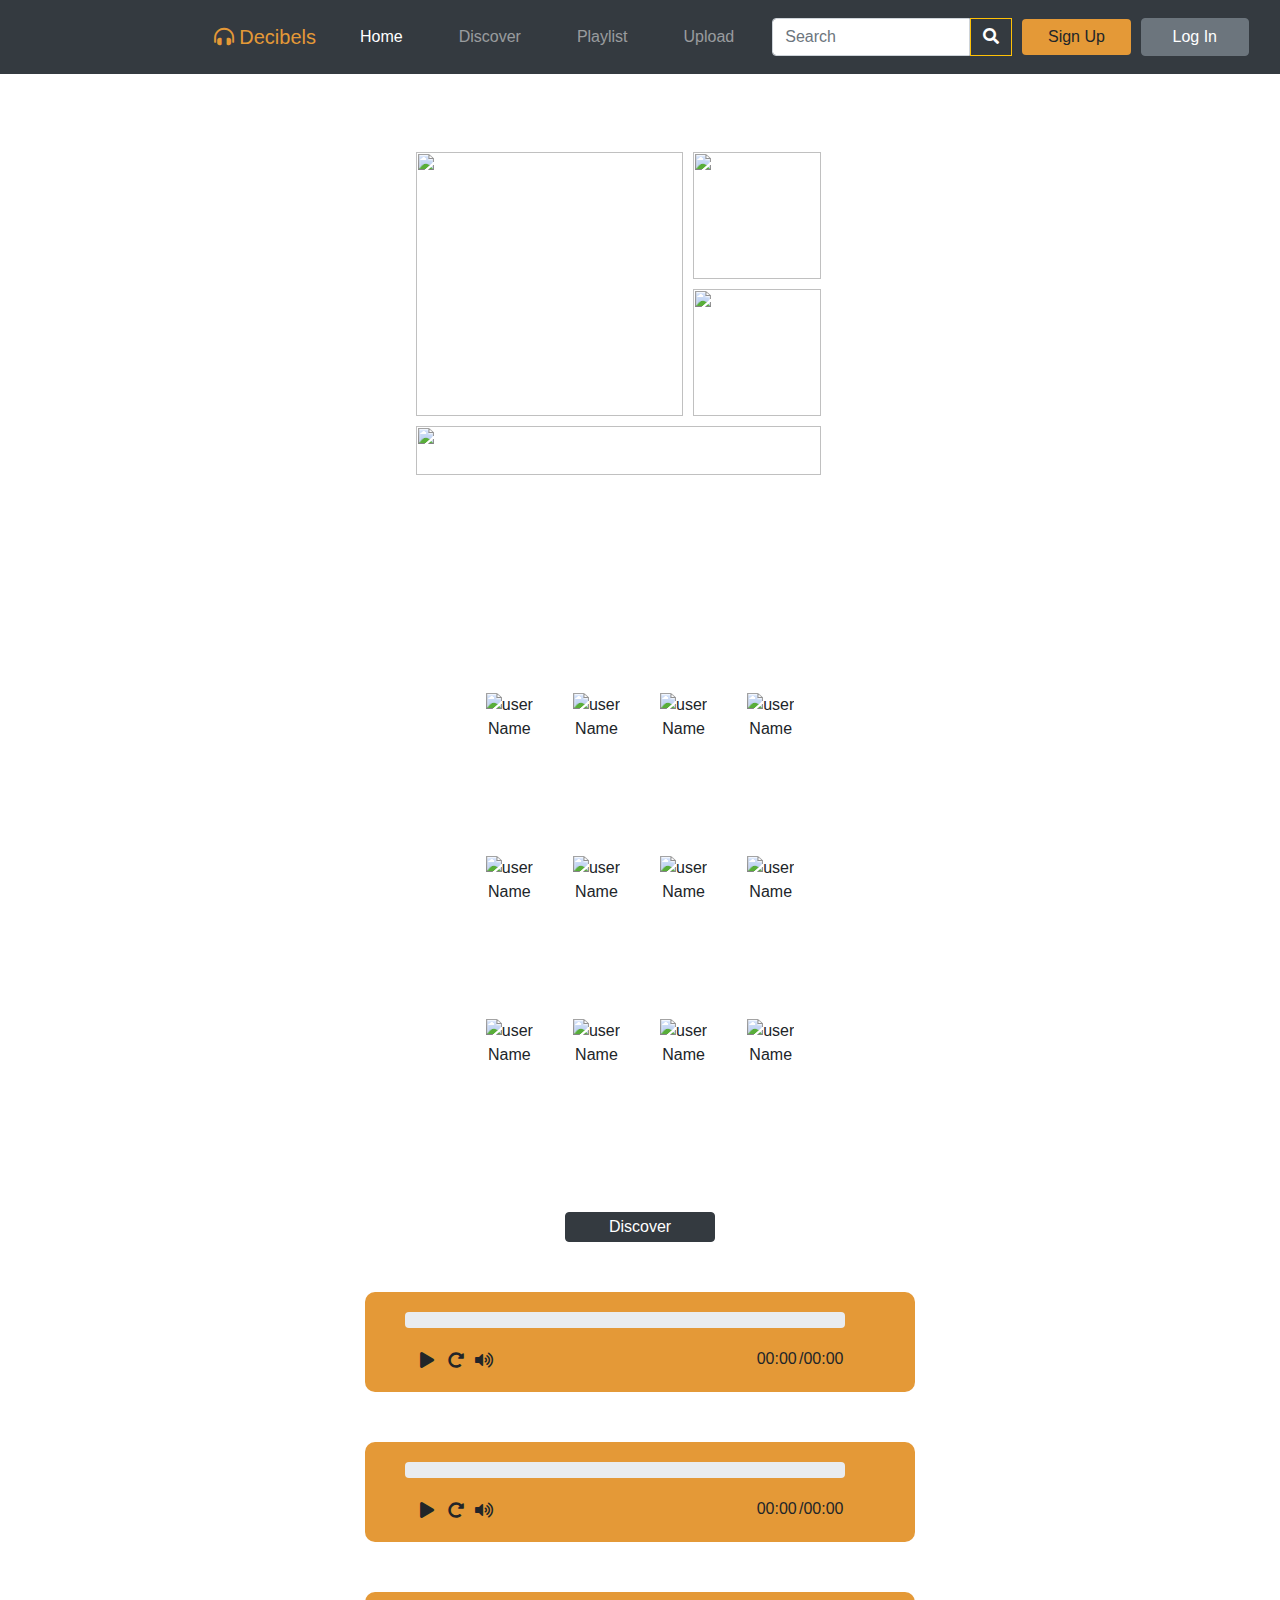
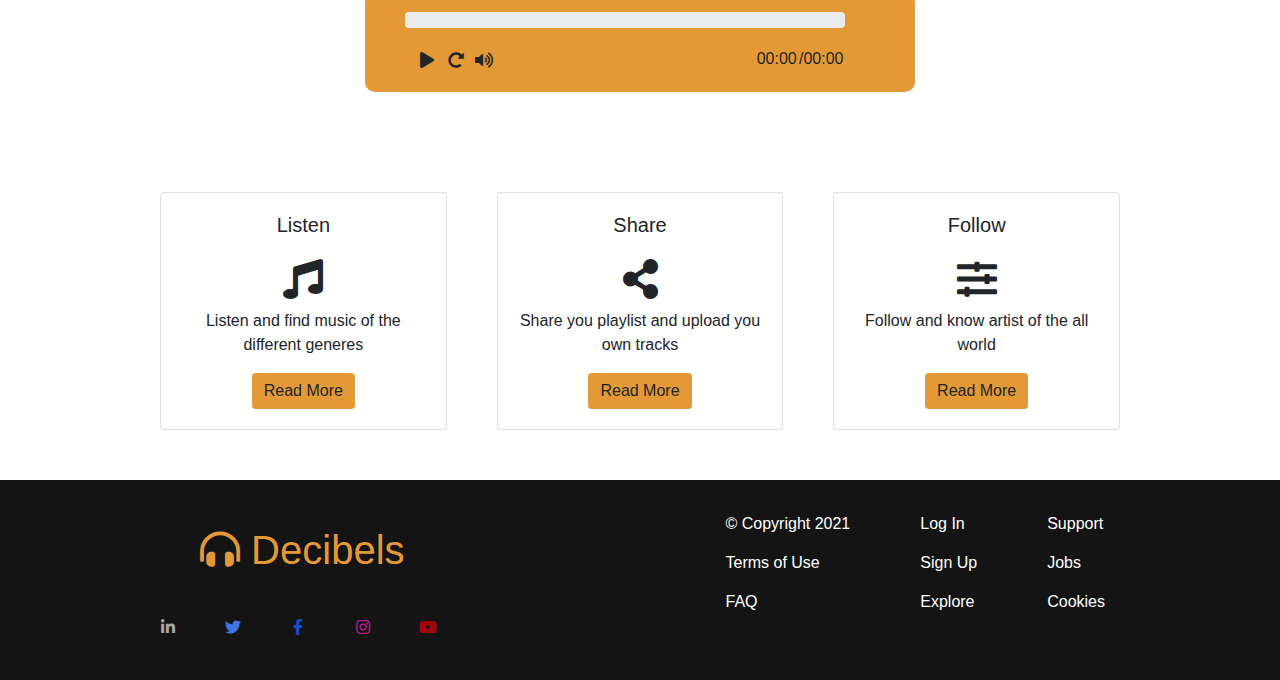
==== index.html @ 1450b578 "Added firebase database and user page" ====
<!DOCTYPE html>
<html lang="en">
<head>
    <meta charset="UTF-8">
    <meta http-equiv="X-UA-Compatible" content="IE=edge">
    <meta name="viewport" content="width=device-width, initial-scale=1.0">
    <link rel="icon" type="image/svg" href="./css/headphones-alt-solid.svg" sizes="any">
    <link rel="stylesheet" href="css/style.css">
    <link rel="stylesheet" href="https://cdnjs.cloudflare.com/ajax/libs/font-awesome/5.15.2/css/all.min.css"/>
    <link rel="stylesheet" href="https://stackpath.bootstrapcdn.com/bootstrap/4.5.2/css/bootstrap.min.css">
    <script src="https://cdn.jsdelivr.net/npm/bootstrap@5.0.0-beta2/dist/js/bootstrap.bundle.min.js" integrity="sha384-b5kHyXgcpbZJO/tY9Ul7kGkf1S0CWuKcCD38l8YkeH8z8QjE0GmW1gYU5S9FOnJ0" crossorigin="anonymous"></script>
    <title>Decibels</title>
</head>
<body id="body">
  <!-------------------------- HEADER -------------------------->
    <header>
      <!-------------------------- NAVEGATION -------------------------->
        <nav class="navbar navbar-expand-lg navbar sticky-top navbar navbar-dark bg-dark">
            <div class="container-fluid">
              <a class="navbar-brand" href="index.html" id="logo"><i class="fas fa-headphones-alt"></i> Decibels</a>
              <button class="navbar-toggler" type="button" data-bs-toggle="collapse" data-bs-target="#navbarSupportedContent" aria-controls="navbarSupportedContent" aria-expanded="false" aria-label="Toggle navigation">
                <span class="navbar-toggler-icon"></span>
              </button>
              <div class="collapse navbar-collapse" id="navbarSupportedContent">
                <ul class="navbar-nav me-auto mb-2 mb-lg-0">
                  <li class="nav-item">
                    <a class="nav-link active" aria-current="page" href="#">Home</a>
                  </li>
                  <li class="nav-item">
                    <a class="nav-link" href="#">Discover</a>
                  </li>
                  <li class="nav-item">
                    <a class="nav-link" href="#">Playlist</a>
                  </li>
                  <li class="nav-item">
                    <a class="nav-link" href="#">Upload</a>
                  </li>
                </ul>

                <form class="d-flex">
                <div class="search">
                    <input class="form-control me-2" id="searchBar" type="search" placeholder="Search" aria-label="Search">
                    <ul id="searchOptions">
                      <button style="background-color: rgb(248, 234, 109);"><i class="fas fa-bolt"></i> Electro</button>
                      <button style="background-color: rgb(238, 152, 39);"><i class="fas fa-leaf"></i> Ambient</button>
                      <button style="background-color: rgb(214, 29, 29);"><i class="fas fa-drum"></i> Rap</button>
                      <button style="background-color: rgb(223, 55, 147);"><i class="fas fa-compact-disc"></i> Pop</button>
                      <button style="background-color: rgb(184, 38, 228);"><i class="fas fa-guitar"></i> Rock</button>
                      <button style="background-color: rgb(37, 126, 228);"><i class="fas fa-skull"></i> Metal</button>
                    </ul>
                </div>
                  <button class="btn btn-outline-warning" id="searchIcon" type="submit"><i class="fas fa-search" style="color: #fff;"></i></button>
                </form>

                <button type="button" class="btn btn-warning" id="signUp" data-bs-toggle="modal" data-bs-target="#staticBackdrop">Sign Up</button>
                <button type="button" class="btn btn-secondary" id="logIn" data-bs-toggle="modal" data-bs-target="#staticBackdrop">Log In</button>

              </div>
            </div>
          </nav>
    </header>

    <!-------------------------- MAIN CONTENT -------------------------->
    <div class="content">

      <div class="container p-4">
        <div class="row">
          <div class="col-md-6 offset-md-3">
            <ul class="list-group posts" id="post">
            </ul>
          </div>
        </div>
      </div>

      <!-------------------------- MODAL LOGIN -------------------------->
      <div class="modal fade" id="staticBackdrop" data-bs-backdrop="static" data-bs-keyboard="false" tabindex="-1" aria-labelledby="staticBackdropLabel" aria-hidden="true">
        <div class="modal-dialog">
          <div class="modal-content">
            <div class="modal-header">
              <h5 class="modal-title" id="formTitle"></h5>
              <button type="button" class="btn-close" data-bs-dismiss="modal" aria-label="Close" id="closeBtnForm">X</button>
            </div>
            <div class="modal-body">
              <form id="formSign">
                <div class="mb-3">
                  <label for="exampleInputEmail1" class="form-label">Name</label>
                  <input type="text" class="form-control" id="nameSign" aria-describedby="emailHelp">
                </div>
                <div class="mb-3">
                  <label for="exampleInputEmail1" class="form-label">Email address</label>
                  <input type="email" class="form-control" id="emailSign" aria-describedby="emailHelp">
                </div>
                <div class="mb-3">
                  <label for="exampleInputPassword1" class="form-label">Password</label>
                  <input type="password" class="form-control" id="passSign">
                </div>
                <div class="mb-3">
                  <label for="exampleInputPassword1" class="form-label">Reenter Password</label>
                  <input type="password" class="form-control" id="repassSign">
                </div>
                <button type="submit" class="btn btn-primary btn-block" id="registerBtn">Sign Up</button>
                <button type="submit" class="btn btn-primary btn-block" id="googleRegister">Sign Up with Google</button>
                <button type="submit" class="btn btn-primary btn-block" id="microRegister">Sign Up with Microsoft</button>
                <button type="submit" class="btn btn-primary btn-block" id="appleRegister">Sign Up with Apple</button>
              </form>

              <form id="formLog" style="display: none;">
                <div class="mb-3">
                  <label for="exampleInputEmail1" class="form-label">Email address</label>
                  <input type="email" class="form-control" id="emailLog" aria-describedby="emailHelp" required>
                </div>
                <div class="mb-3">
                  <label for="exampleInputPassword1" class="form-label">Password</label>
                  <input type="password" class="form-control" id="passLog" required>
                </div>
                <button type="submit" class="btn btn-primary btn-block">Log In</button>
                <button type="submit" class="btn btn-primary btn-block" id="googleBtn">Log In with Google</button>
                <button type="submit" class="btn btn-primary btn-block" id="microBtn">Log In with Microsoft</button>
                <button type="submit" class="btn btn-primary btn-block" id="appleBtn">Log In with Apple</button>
              </form>
            </div>
          </div>
        </div>
      </div>

      <!-------------------------- EXAMPLE USERS -------------------------->
      <div class="grid">
        <img src="https://images.unsplash.com/photo-1583944000409-00dd0ba1a873?ixid=MXwxMjA3fDB8MHxzZWFyY2h8Mnx8bXVzaWMlMjB3YWxscGFwZXJ8ZW58MHx8MHw%3D&ixlib=rb-1.2.1&w=1000&q=80" alt="">
        <img src="https://www.jotform.com/blog/wp-content/uploads/2011/03/1_t6FLT5JIAHt5GMzdFFxBxg.jpeg" alt="">
        <img src="https://encrypted-tbn0.gstatic.com/images?q=tbn:ANd9GcSOM-wnHPTBckO5ldbvE4MTLPyotKsxFvBiQA&usqp=CAU" alt="">
        <img src="https://cutewallpaper.org/21/music-4k-wallpaper/Equaliser-Music-Bar-Blue-4K-Wallpaper-Best-Wallpapers.jpg" alt="">
      </div>

        <!-------------------------- EXAMPLE USERS -------------------------->
        <div class="users">
          <div class="userGrid">
            <li>
              <div class="imgUser">
              <img src="https://i0.wp.com/www.goldenplec.com/wp-content/uploads/2021/02/daftpunk.jpg?fit=1200%2C842&ssl=1" alt="user">
                <i class="fas fa-play" id="playIcon"></i>
                <i class="fas fa-star" id="starIcon"></i>
                <i class="fas fa-caret-down" id="moreIcon"></i>
              </div>
              <p>Name</p>
            </li>
            <li>
              <div class="imgUser">
              <img src="https://i0.wp.com/www.goldenplec.com/wp-content/uploads/2021/02/daftpunk.jpg?fit=1200%2C842&ssl=1" alt="user">
                <i class="fas fa-play" id="playIcon"></i>
                <i class="fas fa-star" id="starIcon"></i>
                <i class="fas fa-caret-down" id="moreIcon"></i>
              </div>
              <p>Name</p>
            </li>
            <li>
              <div class="imgUser">
              <img src="https://i0.wp.com/www.goldenplec.com/wp-content/uploads/2021/02/daftpunk.jpg?fit=1200%2C842&ssl=1" alt="user">
                <i class="fas fa-play" id="playIcon"></i>
                <i class="fas fa-star" id="starIcon"></i>
                <i class="fas fa-caret-down" id="moreIcon"></i>
              </div>
              <p>Name</p>
            </li>
            <li>
              <div class="imgUser">
              <img src="https://i0.wp.com/www.goldenplec.com/wp-content/uploads/2021/02/daftpunk.jpg?fit=1200%2C842&ssl=1" alt="user">
                <i class="fas fa-play" id="playIcon"></i>
                <i class="fas fa-star" id="starIcon"></i>
                <i class="fas fa-caret-down" id="moreIcon"></i>
              </div>
              <p>Name</p>
            </li>
            <li>
              <div class="imgUser">
              <img src="https://i0.wp.com/www.goldenplec.com/wp-content/uploads/2021/02/daftpunk.jpg?fit=1200%2C842&ssl=1" alt="user">
                <i class="fas fa-play" id="playIcon"></i>
                <i class="fas fa-star" id="starIcon"></i>
                <i class="fas fa-caret-down" id="moreIcon"></i>
              </div>
              <p>Name</p>
            </li>
            <li>
              <div class="imgUser">
              <img src="https://i0.wp.com/www.goldenplec.com/wp-content/uploads/2021/02/daftpunk.jpg?fit=1200%2C842&ssl=1" alt="user">
                <i class="fas fa-play" id="playIcon"></i>
                <i class="fas fa-star" id="starIcon"></i>
                <i class="fas fa-caret-down" id="moreIcon"></i>
              </div>
              <p>Name</p>
            </li>
            <li>
              <div class="imgUser">
              <img src="https://i0.wp.com/www.goldenplec.com/wp-content/uploads/2021/02/daftpunk.jpg?fit=1200%2C842&ssl=1" alt="user">
                <i class="fas fa-play" id="playIcon"></i>
                <i class="fas fa-star" id="starIcon"></i>
                <i class="fas fa-caret-down" id="moreIcon"></i>
              </div>
              <p>Name</p>
            </li>
            <li>
              <div class="imgUser">
              <img src="https://i0.wp.com/www.goldenplec.com/wp-content/uploads/2021/02/daftpunk.jpg?fit=1200%2C842&ssl=1" alt="user">
                <i class="fas fa-play" id="playIcon"></i>
                <i class="fas fa-star" id="starIcon"></i>
                <i class="fas fa-caret-down" id="moreIcon"></i>
              </div>
              <p>Name</p>
            </li>
            <li>
              <div class="imgUser">
              <img src="https://i0.wp.com/www.goldenplec.com/wp-content/uploads/2021/02/daftpunk.jpg?fit=1200%2C842&ssl=1" alt="user">
                <i class="fas fa-play" id="playIcon"></i>
                <i class="fas fa-star" id="starIcon"></i>
                <i class="fas fa-caret-down" id="moreIcon"></i>
              </div>
              <p>Name</p>
            </li>
            <li>
              <div class="imgUser">
              <img src="https://i0.wp.com/www.goldenplec.com/wp-content/uploads/2021/02/daftpunk.jpg?fit=1200%2C842&ssl=1" alt="user">
                <i class="fas fa-play" id="playIcon"></i>
                <i class="fas fa-star" id="starIcon"></i>
                <i class="fas fa-caret-down" id="moreIcon"></i>
              </div>
              <p>Name</p>
            </li>
            <li>
              <div class="imgUser">
              <img src="https://i0.wp.com/www.goldenplec.com/wp-content/uploads/2021/02/daftpunk.jpg?fit=1200%2C842&ssl=1" alt="user">
                <i class="fas fa-play" id="playIcon"></i>
                <i class="fas fa-star" id="starIcon"></i>
                <i class="fas fa-caret-down" id="moreIcon"></i>
              </div>
              <p>Name</p>
            </li>
            <li>
              <div class="imgUser">
              <img src="https://i0.wp.com/www.goldenplec.com/wp-content/uploads/2021/02/daftpunk.jpg?fit=1200%2C842&ssl=1" alt="user">
                <i class="fas fa-play" id="playIcon"></i>
                <i class="fas fa-star" id="starIcon"></i>
                <i class="fas fa-caret-down" id="moreIcon"></i>
              </div>
              <p>Name</p>
            </li>
          </div>
          <button type="button" class="btn btn-dark" id="discoverBtn">Discover</button>
        </div>

        <!-------------------------- EXAMPLE MUSIC -------------------------->
        <div class="example">
          <div class="music">
            <audio id="track1">
            <source src="/Two Sugars.mp3" type="audio/mpeg">
            Your browser does not support the audio element.
            </audio>
            <div class="progress">
              <div class="progress-bar progress-bar-striped progress-bar-animated" id="progress" role="progressbar" aria-valuenow="50" aria-valuemin="0" aria-valuemax="100" style="width: 0%"></div>
              <div id="duracion">
                <span></span>
                <div></div>
              </div>
            </div>
            <div class="musicControl">
              <i class="fas fa-play" id="playMusic" onclick="playAudio(track1,playMusic,pauseMusic,progress,currentTime)"></i>
              <i class="fas fa-pause" id="pauseMusic" onclick="pauseAudio(track1,playMusic,pauseMusic)" style="display: none;"></i>
              <i class="fas fa-redo-alt" id="redoMusic" onclick="redoAudio(track1)"></i>
              <div class="volumeControls">
                <i class="fas fa-volume-up" id="volumeMusic" onclick="volumeAudio(track1,1,volumeMusic,volumeMute)"></i>
                <i class="fas fa-volume-mute" id="volumeMute" onclick="volumeMute(track1,1,volumeMusic,volumeMute)" style="display: none;"></i>
                <input type="range" name="volume" id="volume" onclick="volumeLevel(track1,volume)" min="0" max="1" step="0.01" value="0.5">
              </div>
              <p id="currentTime">00:00</p>
              <p id="totalTime">/00:00</p>
            </div>
          </div>
  
          <div class="music">
            <audio id="track2">
            <source src="/Two Sugars.mp3" type="audio/mpeg">
            Your browser does not support the audio element.
            </audio>
            <div class="progress">
              <div class="progress-bar progress-bar-striped progress-bar-animated" id="progress2" role="progressbar" aria-valuenow="50" aria-valuemin="0" aria-valuemax="100" style="width: 0%"></div>
            </div>
            <div class="musicControl">
              <i class="fas fa-play" id="playMusic2" onclick="playAudio(track2,playMusic2,pauseMusic2,progress2,currentTime2)"></i>
              <i class="fas fa-pause" id="pauseMusic2" onclick="pauseAudio(track2,playMusic2,pauseMusic2)" style="display: none;"></i>
              <i class="fas fa-redo-alt" id="redoMusic2" onclick="redoAudio(track2)"></i>
              <div class="volumeControls">
                <i class="fas fa-volume-up" id="volumeMusic2" onclick="volumeAudio(track2,2,volumeMusic2,volumeMute2)"></i>
                <i class="fas fa-volume-mute" id="volumeMute2" onclick="volumeMute(track2,2,volumeMusic2,volumeMute2)" style="display: none;"></i>
                <input type="range" name="volume" id="volume2" onclick="volumeLevel(track2,volume2)" min="0" max="1" step="0.01" value="0.5">
              </div>
            <p id="currentTime2">00:00</p>
            <p id="totalTime2">/00:00</p>
            </div>
          </div>

          <div class="music">
            <audio id="track3">
            <source src="/Two Sugars.mp3" type="audio/mpeg">
            Your browser does not support the audio element.
            </audio>
            <div class="progress">
              <div class="progress-bar progress-bar-striped progress-bar-animated" id="progress3" role="progressbar" aria-valuenow="50" aria-valuemin="0" aria-valuemax="100" style="width: 0%"></div>
            </div>
            <div class="musicControl">
              <i class="fas fa-play" id="playMusic3" onclick="playAudio(track3,playMusic3,pauseMusic3,progress3,currentTime3)"></i>
              <i class="fas fa-pause" id="pauseMusic3" onclick="pauseAudio(track3,playMusic3,pauseMusic3)" style="display: none;"></i>
              <i class="fas fa-redo-alt" id="redoMusic3" onclick="redoAudio(track3)"></i>
              <div class="volumeControls">
                <i class="fas fa-volume-up" id="volumeMusic3" onclick="volumeAudio(track3,3,volumeMusic3,volumeMute3)"></i>
                <i class="fas fa-volume-mute" id="volumeMute3" onclick="volumeMute(track3,3,volumeMusic3,volumeMute3)" style="display: none;"></i>
                <input type="range" name="volume" id="volume3" onclick="volumeLevel(track3,volume3)" min="0" max="1" step="0.01" value="0.5">
              </div>
              <p id="currentTime3">00:00</p>
              <p id="totalTime3">/00:00</p>
            </div>
          </div>
        </div>

        <!-------------------------- BANNER -------------------------->
        <div class="banner">
          <div class="card w-50">
            <div class="card-body">
              <h5 class="card-title">Listen</h5>
              <i class="fas fa-music"></i>
              <p class="card-text">Listen and find music of the different generes</p>
              <a href="#" class="btn btn-warning">Read More</a>
            </div>
          </div>
  
          <div class="card w-50">
            <div class="card-body">
              <h5 class="card-title">Share</h5>
              <i class="fas fa-share-alt"></i>
              <p class="card-text">Share you playlist and upload you own tracks</p>
              <a href="#" class="btn btn-warning">Read More</a>
            </div>
          </div>
  
          <div class="card w-50">
            <div class="card-body">
              <h5 class="card-title">Follow</h5>
              <i class="fas fa-sliders-h"></i>
              <p class="card-text">Follow and know artist of the all world</p>
              <a href="#" class="btn btn-warning">Read More</a>
            </div>
          </div>
        </div>

    </div>

    <!-------------------------- FOOTER -------------------------->
      <footer>
          <a href="index.html" id="logoFooter"><i class="fas fa-headphones-alt"></i> Decibels</a>
          <!-------------------------- SOCIAL MEDIAS -------------------------->
            <div class="socialMedias">
                <li><a href="https://linkedin.com" target="_blank"><i class="fab fa-linkedin-in" style="color: rgb(168, 168, 168);"></i></a></li>
                <li><a href="https://twitter.com" target="_blank"><i class="fab fa-twitter" style="color: rgb(64, 117, 233);"></i></a></li>
                <li><a href="https://facebook.com" target="_blank"><i class="fab fa-facebook-f" style="color: rgb(21, 78, 201);"></i></a></li>
                <li><a href="https://instagram.com" target="_blank"><i class="fab fa-instagram" style="color: rgb(196, 27, 145);"></i></a></li>
                <li><a href="https://youtube.com" target="_blank"><i class="fab fa-youtube" style="color: rgb(160, 6, 13);"></i></a></li>
            </div>
    
            <!-------------------------- FOOT -------------------------->
            <div class="foot">
              <ul>
                <li><a href="#">© Copyright 2021</a></li>
                <li><a href="#">Terms of Use</a></li>
                <li><a href="#">FAQ</a></li>
              </ul>
              <ul>
                <li><a href="#">Log In</a></li>
                <li><a href="#">Sign Up</a></li>
                <li><a href="#">Explore</a></li>
              </ul>
              <ul>
                <li><a href="#">Support</a></li>
                <li><a href="#">Jobs</a></li>
                <li><a href="#">Cookies</a></li>
              </ul>
            </div>
        </footer>
      </div>

    <!-- FIREBASE -->
    <!-- The core Firebase JS SDK is always required and must be listed first -->
    <script src="https://www.gstatic.com/firebasejs/8.3.1/firebase-app.js"></script>
    <script src="https://www.gstatic.com/firebasejs/8.3.1/firebase-auth.js"></script>
    <script src="https://www.gstatic.com/firebasejs/8.3.1/firebase-firestore.js"></script>

    <!-- TODO: Add SDKs for Firebase products that you want to use
        https://firebase.google.com/docs/web/setup#available-libraries -->
    <script src="https://www.gstatic.com/firebasejs/8.3.1/firebase-analytics.js"></script>

    <script>
      // Your web app's Firebase configuration
      // For Firebase JS SDK v7.20.0 and later, measurementId is optional
      var firebaseConfig = {
        apiKey: "AIzaSyCgIXWF93apX6no1WF2K9ArPbnM0ftIBzQ",
        authDomain: "decibels-85767.firebaseapp.com",
        projectId: "decibels-85767",
        storageBucket: "decibels-85767.appspot.com",
        messagingSenderId: "372223922058",
        appId: "1:372223922058:web:dec2ec24b4203dae88c273",
        measurementId: "G-N8P867DJEQ"
      };
      // Initialize Firebase
      firebase.initializeApp(firebaseConfig);
      const auth = firebase.auth();
      const db = firebase.firestore();
      firebase.analytics();
    </script>

    <script src="./js/index.js"></script>

</body>
</html>
---- css/style.css ----
nav #logo {
  margin-left: 15%;
  color: #e49937;
}

nav a {
  margin: 0 20px 0 20px;
}

nav .search {
  position: relative;
  margin: 0 0 0 10px;
}

nav .search #searchOptions {
  position: absolute;
  display: none;
  width: 190px;
  top: 38px;
  list-style: none;
  background-color: gray;
  padding: 0;
}

nav .search #searchOptions button {
  width: 100%;
  border: 1px solid #fff;
  background-color: #4981c2;
}

nav .search #searchOptions button:hover {
  opacity: .5;
}

nav .search #searchBar {
  border-bottom-right-radius: 0px;
  border-top-right-radius: 0px;
}

nav #searchIcon {
  border-radius: 0;
}

nav #searchIcon:hover {
  background-color: #e49937;
}

nav #signUp, nav #formOut {
  background-color: #e49937;
  border: none;
}

nav #logIn, nav #signUp, nav #formOut {
  margin: 10px 0 10px 10px;
  width: 120px;
}

nav #logIn:hover, nav #signUp:hover, nav #formOut:hover {
  opacity: .6;
}

.content {
  width: 100%;
  display: -webkit-box;
  display: -ms-flexbox;
  display: flex;
  -webkit-box-orient: vertical;
  -webkit-box-direction: normal;
      -ms-flex-direction: column;
          flex-direction: column;
  -webkit-box-pack: center;
      -ms-flex-pack: center;
          justify-content: center;
  -webkit-box-align: center;
      -ms-flex-align: center;
          align-items: center;
}

.content .modal-content h5 {
  margin-left: 40%;
}

.content .modal-content #googleBtn, .content .modal-content #googleRegister {
  background-color: #fff;
  color: gold;
}

.content .modal-content #microBtn, .content .modal-content #microRegister {
  background-color: #fff;
  color: #1e5de4;
}

.content .modal-content #appleBtn, .content .modal-content #appleRegister {
  background-color: #fff;
  color: #b81111;
}

.content .modal-content #closeBtnForm {
  border-radius: 3px;
  background-color: #a01c1c;
  color: #fff;
  border: none;
}

.content .grid {
  width: 35%;
  height: 470px;
  margin: 30px 0 70px 0;
  display: -ms-grid;
  display: grid;
  -ms-grid-columns: (0.3fr)[3];
      grid-template-columns: repeat(3, 0.3fr);
  -ms-grid-rows: (0.3fr)[2];
      grid-template-rows: repeat(2, 0.3fr);
  grid-gap: 10px;
}

.content .grid img {
  width: 100%;
  height: 100%;
  -o-object-fit: cover;
     object-fit: cover;
  cursor: pointer;
}

.content .grid img:hover {
  opacity: .75;
}

.content .grid img:first-child {
  -ms-grid-column: 1;
  -ms-grid-column-span: 2;
  grid-column: 1/3;
  -ms-grid-row: 1;
  -ms-grid-row-span: 2;
  grid-row: 1/3;
}

.content .grid img:nth-child(4) {
  height: 50%;
  grid-column: span 3;
}

.content .users {
  display: -webkit-box;
  display: -ms-flexbox;
  display: flex;
  -webkit-box-orient: vertical;
  -webkit-box-direction: normal;
      -ms-flex-direction: column;
          flex-direction: column;
  -webkit-box-align: center;
      -ms-flex-align: center;
          align-items: center;
}

.content .users .userGrid {
  width: auto;
  height: 450px;
  margin: 0 0 20px 0;
  display: -ms-grid;
  display: grid;
  -ms-grid-columns: (1fr)[4];
      grid-template-columns: repeat(4, 1fr);
  -ms-grid-rows: (1fr)[3];
      grid-template-rows: repeat(3, 1fr);
  grid-gap: 40px;
}

.content .users button {
  width: 150px;
  height: 30px;
  margin-top: 50px;
  display: -webkit-box;
  display: -ms-flexbox;
  display: flex;
  -webkit-box-align: center;
      -ms-flex-align: center;
          align-items: center;
  -webkit-box-pack: center;
      -ms-flex-pack: center;
          justify-content: center;
}

.content .users li {
  list-style: none;
  text-align: center;
}

.content .users li .imgUser {
  position: relative;
}

.content .users li .imgUser i {
  display: none;
  position: absolute;
  font-size: 15px;
  color: #e49937;
  cursor: pointer;
}

.content .users li .imgUser #playIcon {
  color: #d8c733;
  font-size: 30px;
  left: 45%;
  top: 35%;
}

.content .users li .imgUser #starIcon {
  left: 35%;
  bottom: 5px;
}

.content .users li .imgUser #moreIcon {
  font-size: 20px;
  left: 55%;
  bottom: 3px;
}

.content .users li .imgUser img {
  width: 150px;
  height: 100px;
}

.content .users li .imgUser:hover {
  opacity: .75;
  -webkit-transition: .5s;
  transition: .5s;
}

.content .users li .imgUser:hover i {
  display: block;
}

.content .music {
  position: relative;
  width: 550px;
  height: 100px;
  margin-top: 50px;
  background-color: #e49937;
  border-radius: 10px;
  display: -webkit-box;
  display: -ms-flexbox;
  display: flex;
  -webkit-box-orient: vertical;
  -webkit-box-direction: normal;
      -ms-flex-direction: column;
          flex-direction: column;
}

.content .music .progress {
  margin: 20px 0 0 40px;
  width: 80%;
}

.content .music .musicControl {
  margin: 10px 5px 0 5px;
  display: -webkit-box;
  display: -ms-flexbox;
  display: flex;
  -webkit-box-orient: horizontal;
  -webkit-box-direction: normal;
      -ms-flex-direction: row;
          flex-direction: row;
  -webkit-box-pack: center;
      -ms-flex-pack: center;
          justify-content: center;
}

.content .music .musicControl i {
  cursor: pointer;
}

.content .music .musicControl #pauseMusic, .content .music .musicControl #playMusic, .content .music .musicControl #pauseMusic2, .content .music .musicControl #playMusic2, .content .music .musicControl #pauseMusic3, .content .music .musicControl #playMusic3 {
  position: absolute;
  left: 10%;
  top: 60%;
}

.content .music .musicControl #redoMusic, .content .music .musicControl #redoMusic2, .content .music .musicControl #redoMusic3 {
  position: absolute;
  left: 15%;
  top: 60%;
}

.content .music .musicControl .volumeControls:hover > #volume {
  display: block;
}

.content .music .musicControl .volumeControls:hover > #volume2 {
  display: block;
}

.content .music .musicControl .volumeControls:hover > #volume3 {
  display: block;
}

.content .music .musicControl #volumeMusic, .content .music .musicControl #volumeMusic2, .content .music .musicControl #volumeMusic3, .content .music .musicControl #volumeMute, .content .music .musicControl #volumeMute2, .content .music .musicControl #volumeMute3 {
  position: absolute;
  left: 20%;
  top: 60%;
}

.content .music .musicControl #volume, .content .music .musicControl #volume2, .content .music .musicControl #volume3 {
  position: absolute;
  left: 23.5%;
  top: 60%;
  display: none;
}

.content .music .musicControl #currentTime, .content .music .musicControl #currentTime2, .content .music .musicControl #currentTime3 {
  position: absolute;
  right: 21.5%;
  top: 55%;
}

.content .music .musicControl #totalTime, .content .music .musicControl #totalTime2, .content .music .musicControl #totalTime3 {
  position: absolute;
  right: 13%;
  top: 55%;
}

.content .banner {
  width: 75%;
  margin: 100px 0 50px 0;
  display: -webkit-box;
  display: -ms-flexbox;
  display: flex;
  -webkit-box-pack: justify;
      -ms-flex-pack: justify;
          justify-content: space-between;
  -webkit-box-align: center;
      -ms-flex-align: center;
          align-items: center;
  gap: 50px;
}

.content .banner .card-body {
  display: -webkit-box;
  display: -ms-flexbox;
  display: flex;
  -webkit-box-orient: vertical;
  -webkit-box-direction: normal;
      -ms-flex-direction: column;
          flex-direction: column;
  -webkit-box-align: center;
      -ms-flex-align: center;
          align-items: center;
  text-align: center;
}

.content .banner i {
  font-size: 40px;
  margin: 10px 0 10px 0;
}

.content .banner a {
  background-color: #e49937;
  border: none;
}

footer {
  position: relative;
  width: 100%;
  height: 200px;
  background-color: #141414;
  bottom: 0;
}

footer #logoFooter {
  position: absolute;
  bottom: 100px;
  left: 200px;
  font-size: 40px;
  color: #e49937;
  text-decoration: none;
}

footer .socialMedias {
  position: absolute;
  bottom: 30px;
  left: 125px;
  display: -webkit-box;
  display: -ms-flexbox;
  display: flex;
  -webkit-box-orient: horizontal;
  -webkit-box-direction: normal;
      -ms-flex-direction: row;
          flex-direction: row;
}

footer .socialMedias li {
  width: 45px;
  height: 45px;
  display: -webkit-box;
  display: -ms-flexbox;
  display: flex;
  -webkit-box-pack: center;
      -ms-flex-pack: center;
          justify-content: center;
  -webkit-box-align: center;
      -ms-flex-align: center;
          align-items: center;
  background-color: transparent;
  margin: 10px 0 0 20px;
}

footer .socialMedias li i {
  font-size: 16px;
}

footer .socialMedias li:hover > a {
  -webkit-transform: scale(1.5);
          transform: scale(1.5);
  -webkit-transition: .5s;
  transition: .5s;
}

footer .foot {
  position: absolute;
  bottom: 50px;
  right: 175px;
  display: -webkit-box;
  display: -ms-flexbox;
  display: flex;
  -webkit-box-orient: horizontal;
  -webkit-box-direction: normal;
      -ms-flex-direction: row;
          flex-direction: row;
}

footer .foot ul {
  list-style: none;
  margin-left: 30px;
}

footer .foot ul li {
  margin-top: 15px;
}

footer .foot a {
  color: white;
}

@media screen and (max-width: 1028px) {
  .content .grid {
    width: 50%;
    height: 350px;
  }
  footer #logoFooter {
    left: 100px;
  }
  footer .socialMedias {
    left: 25px;
  }
  footer .foot {
    right: 75px;
  }
}

@media screen and (max-width: 900px) {
  .nav #signUp, .nav #logIn {
    margin: 10px 0 10px 0px;
  }
  .content .grid {
    width: 60%;
    height: 350px;
  }
  .content .users .userGrid {
    width: auto;
    height: 600px;
    margin: 0 0 20px 0;
    -ms-grid-columns: (1fr)[3];
        grid-template-columns: repeat(3, 1fr);
    -ms-grid-rows: (1fr)[4];
        grid-template-rows: repeat(4, 1fr);
    grid-gap: 25px;
  }
  .content .banner {
    margin-top: 50px;
    -webkit-box-orient: vertical;
    -webkit-box-direction: normal;
        -ms-flex-direction: column;
            flex-direction: column;
  }
  footer {
    display: -webkit-box;
    display: -ms-flexbox;
    display: flex;
    -webkit-box-orient: vertical;
    -webkit-box-direction: normal;
        -ms-flex-direction: column;
            flex-direction: column;
  }
  footer #logoFooter, footer .socialMedias, footer .foot {
    position: relative;
    bottom: 0;
  }
}

@media screen and (max-width: 600px) {
  .content .grid {
    width: 70%;
    height: 250px;
  }
  .content .users .userGrid {
    width: auto;
    height: 900px;
    margin: 0 0 20px 0;
    -ms-grid-columns: (1fr)[2];
        grid-template-columns: repeat(2, 1fr);
    -ms-grid-rows: (1fr)[6];
        grid-template-rows: repeat(6, 1fr);
    grid-gap: 25px;
  }
  .content .users .userGrid img:nth-last-child() {
    display: none;
  }
  .content .music {
    width: 450px;
  }
  .content .music .musicControl {
    margin: 10px 5px 0 5px;
  }
  .content .music .musicControl #pauseMusic, .content .music .musicControl #playMusic, .content .music .musicControl #pauseMusic2, .content .music .musicControl #playMusic2, .content .music .musicControl #pauseMusic3, .content .music .musicControl #playMusic3 {
    left: 13%;
  }
  .content .music .musicControl #volumeMusic, .content .music .musicControl #volumeMusic2, .content .music .musicControl #volumeMusic3 {
    left: 23%;
  }
  .content .music .musicControl #volume, .content .music .musicControl #volume2, .content .music .musicControl #volume3 {
    left: 30%;
  }
  .content .music .musicControl #currentTime, .content .music .musicControl #currentTime2, .content .music .musicControl #currentTime3 {
    right: 28%;
  }
  .content .music .musicControl #totalTime, .content .music .musicControl #totalTime2, .content .music .musicControl #totalTime3 {
    right: 16%;
  }
}

@media screen and (max-width: 400px) {
  .content .grid {
    width: 80%;
    height: 150px;
  }
  .content .music {
    width: 250px;
  }
}
/*# sourceMappingURL=style.css.map */
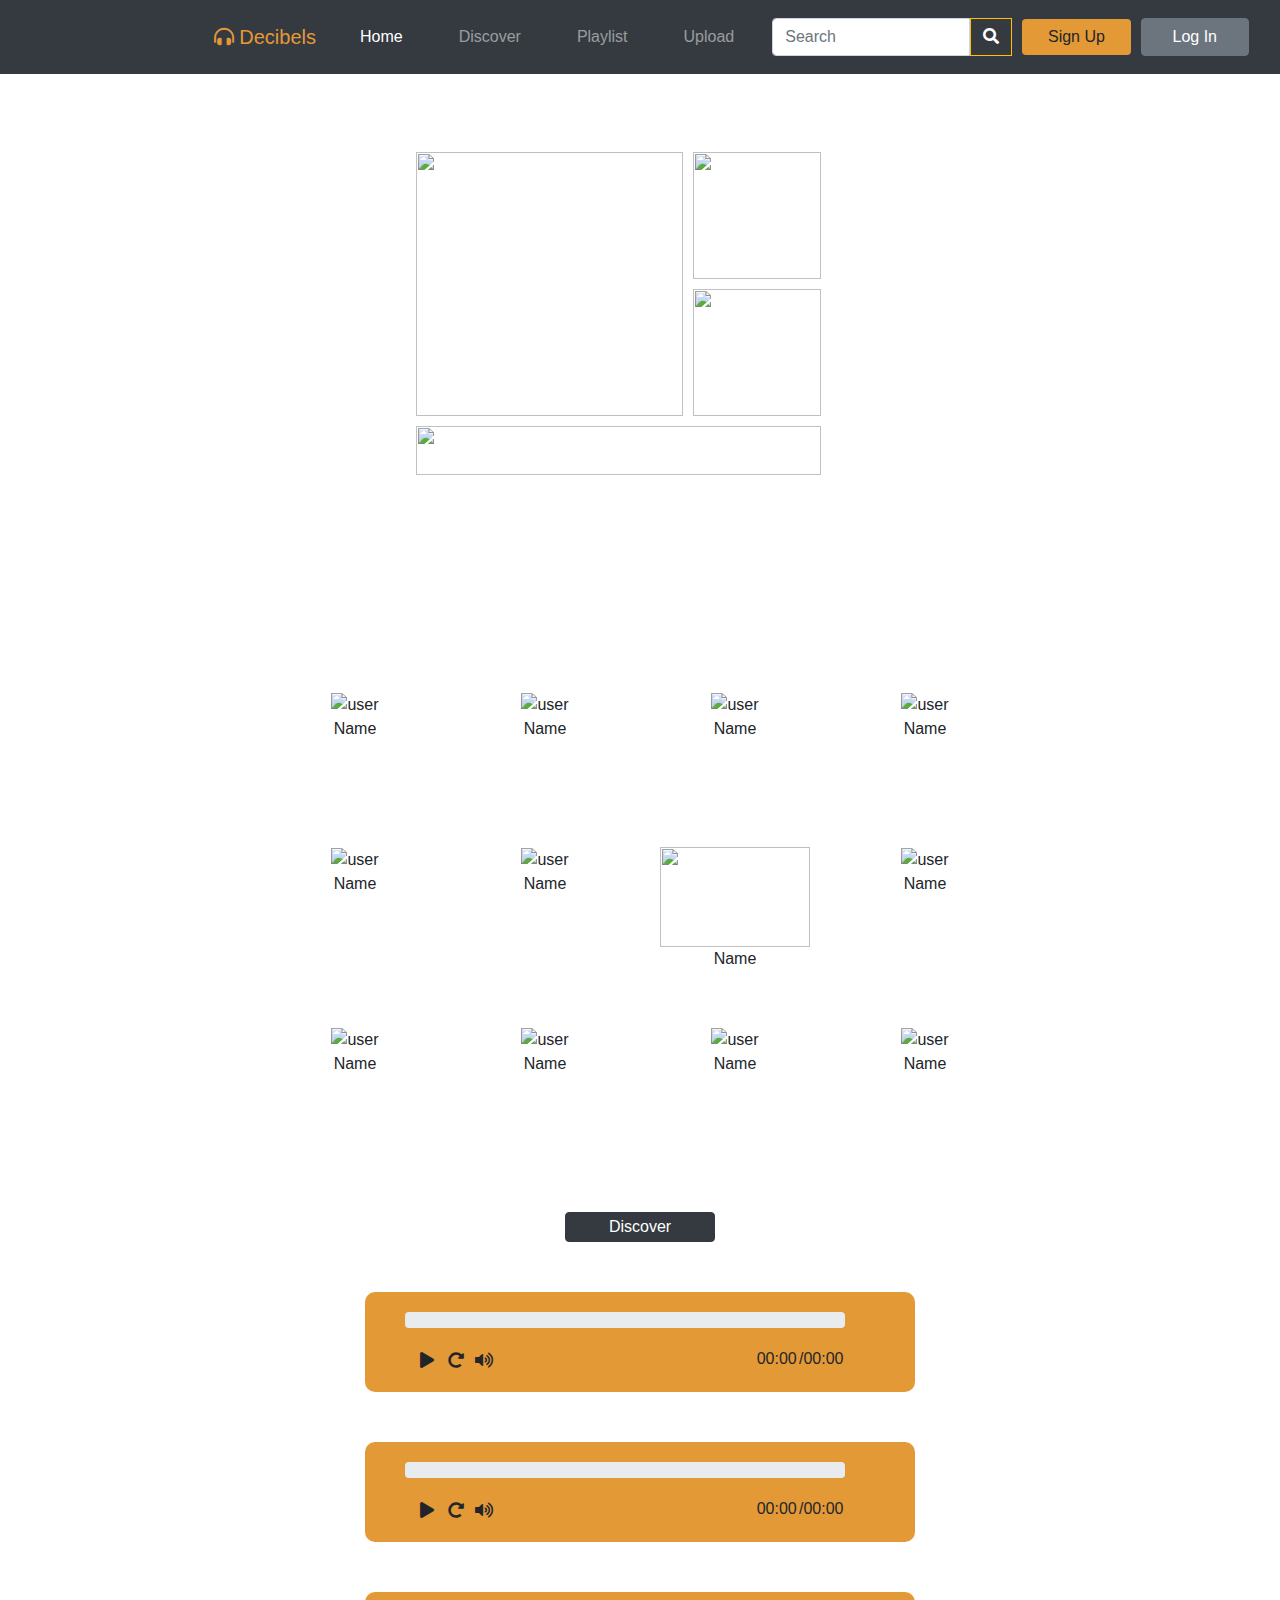
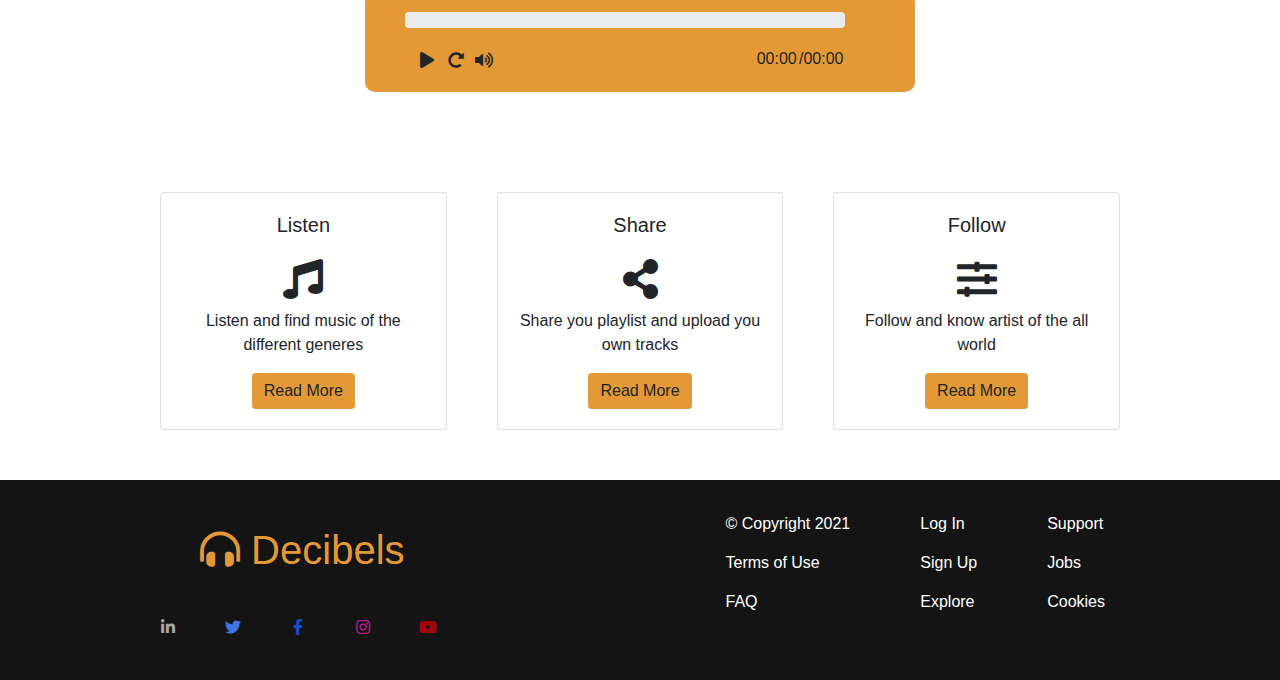
==== commit 35567b23: "Changed on the user login and the images" ====
--- a/index.html
+++ b/index.html
@@ -84,19 +84,19 @@
               <form id="formSign">
                 <div class="mb-3">
                   <label for="exampleInputEmail1" class="form-label">Name</label>
-                  <input type="text" class="form-control" id="nameSign" aria-describedby="emailHelp">
+                  <input type="text" class="form-control" id="nameSign" aria-describedby="emailHelp" required>
                 </div>
                 <div class="mb-3">
                   <label for="exampleInputEmail1" class="form-label">Email address</label>
-                  <input type="email" class="form-control" id="emailSign" aria-describedby="emailHelp">
+                  <input type="email" class="form-control" id="emailSign" aria-describedby="emailHelp" required>
                 </div>
                 <div class="mb-3">
                   <label for="exampleInputPassword1" class="form-label">Password</label>
-                  <input type="password" class="form-control" id="passSign">
+                  <input type="password" class="form-control" id="passSign" required>
                 </div>
                 <div class="mb-3">
                   <label for="exampleInputPassword1" class="form-label">Reenter Password</label>
-                  <input type="password" class="form-control" id="repassSign">
+                  <input type="password" class="form-control" id="repassSign" required>
                 </div>
                 <button type="submit" class="btn btn-primary btn-block" id="registerBtn">Sign Up</button>
                 <button type="submit" class="btn btn-primary btn-block" id="googleRegister">Sign Up with Google</button>
@@ -125,10 +125,10 @@
 
       <!-------------------------- EXAMPLE USERS -------------------------->
       <div class="grid">
-        <img src="https://images.unsplash.com/photo-1583944000409-00dd0ba1a873?ixid=MXwxMjA3fDB8MHxzZWFyY2h8Mnx8bXVzaWMlMjB3YWxscGFwZXJ8ZW58MHx8MHw%3D&ixlib=rb-1.2.1&w=1000&q=80" alt="">
-        <img src="https://www.jotform.com/blog/wp-content/uploads/2011/03/1_t6FLT5JIAHt5GMzdFFxBxg.jpeg" alt="">
-        <img src="https://encrypted-tbn0.gstatic.com/images?q=tbn:ANd9GcSOM-wnHPTBckO5ldbvE4MTLPyotKsxFvBiQA&usqp=CAU" alt="">
-        <img src="https://cutewallpaper.org/21/music-4k-wallpaper/Equaliser-Music-Bar-Blue-4K-Wallpaper-Best-Wallpapers.jpg" alt="">
+        <img src="https://d1z39p6l75vw79.cloudfront.net/u/1/4d21f5b2d32818f0214a1532dbfdede3abf9be36/original/bzblog-wdi-best-rock-site-img01.jpg" alt="">
+        <img src="https://i.ytimg.com/vi/0CWUFzbXVJg/maxresdefault.jpg" alt="">
+        <img src="https://lh4.googleusercontent.com/proxy/XIOpbmehSndrfrRw-ZYucS-Yb5M16wfIBdlBof3u4YC2LEH8t4vZxBaBCPH_PJ6CK9o1t9njDY5_HJjaheQtbDOXk48rfzarf5u2Pg" alt="">
+        <img src="https://i.ytimg.com/vi/fnqb8zqHqdY/maxresdefault.jpg" alt="">
       </div>
 
         <!-------------------------- EXAMPLE USERS -------------------------->
@@ -136,106 +136,106 @@
           <div class="userGrid">
             <li>
               <div class="imgUser">
-              <img src="https://i0.wp.com/www.goldenplec.com/wp-content/uploads/2021/02/daftpunk.jpg?fit=1200%2C842&ssl=1" alt="user">
-                <i class="fas fa-play" id="playIcon"></i>
-                <i class="fas fa-star" id="starIcon"></i>
-                <i class="fas fa-caret-down" id="moreIcon"></i>
-              </div>
-              <p>Name</p>
-            </li>
-            <li>
-              <div class="imgUser">
-              <img src="https://i0.wp.com/www.goldenplec.com/wp-content/uploads/2021/02/daftpunk.jpg?fit=1200%2C842&ssl=1" alt="user">
-                <i class="fas fa-play" id="playIcon"></i>
-                <i class="fas fa-star" id="starIcon"></i>
-                <i class="fas fa-caret-down" id="moreIcon"></i>
-              </div>
-              <p>Name</p>
-            </li>
-            <li>
-              <div class="imgUser">
-              <img src="https://i0.wp.com/www.goldenplec.com/wp-content/uploads/2021/02/daftpunk.jpg?fit=1200%2C842&ssl=1" alt="user">
-                <i class="fas fa-play" id="playIcon"></i>
-                <i class="fas fa-star" id="starIcon"></i>
-                <i class="fas fa-caret-down" id="moreIcon"></i>
-              </div>
-              <p>Name</p>
-            </li>
-            <li>
-              <div class="imgUser">
-              <img src="https://i0.wp.com/www.goldenplec.com/wp-content/uploads/2021/02/daftpunk.jpg?fit=1200%2C842&ssl=1" alt="user">
-                <i class="fas fa-play" id="playIcon"></i>
-                <i class="fas fa-star" id="starIcon"></i>
-                <i class="fas fa-caret-down" id="moreIcon"></i>
-              </div>
-              <p>Name</p>
-            </li>
-            <li>
-              <div class="imgUser">
-              <img src="https://i0.wp.com/www.goldenplec.com/wp-content/uploads/2021/02/daftpunk.jpg?fit=1200%2C842&ssl=1" alt="user">
-                <i class="fas fa-play" id="playIcon"></i>
-                <i class="fas fa-star" id="starIcon"></i>
-                <i class="fas fa-caret-down" id="moreIcon"></i>
-              </div>
-              <p>Name</p>
-            </li>
-            <li>
-              <div class="imgUser">
-              <img src="https://i0.wp.com/www.goldenplec.com/wp-content/uploads/2021/02/daftpunk.jpg?fit=1200%2C842&ssl=1" alt="user">
-                <i class="fas fa-play" id="playIcon"></i>
-                <i class="fas fa-star" id="starIcon"></i>
-                <i class="fas fa-caret-down" id="moreIcon"></i>
-              </div>
-              <p>Name</p>
-            </li>
-            <li>
-              <div class="imgUser">
-              <img src="https://i0.wp.com/www.goldenplec.com/wp-content/uploads/2021/02/daftpunk.jpg?fit=1200%2C842&ssl=1" alt="user">
-                <i class="fas fa-play" id="playIcon"></i>
-                <i class="fas fa-star" id="starIcon"></i>
-                <i class="fas fa-caret-down" id="moreIcon"></i>
-              </div>
-              <p>Name</p>
-            </li>
-            <li>
-              <div class="imgUser">
-              <img src="https://i0.wp.com/www.goldenplec.com/wp-content/uploads/2021/02/daftpunk.jpg?fit=1200%2C842&ssl=1" alt="user">
-                <i class="fas fa-play" id="playIcon"></i>
-                <i class="fas fa-star" id="starIcon"></i>
-                <i class="fas fa-caret-down" id="moreIcon"></i>
-              </div>
-              <p>Name</p>
-            </li>
-            <li>
-              <div class="imgUser">
-              <img src="https://i0.wp.com/www.goldenplec.com/wp-content/uploads/2021/02/daftpunk.jpg?fit=1200%2C842&ssl=1" alt="user">
-                <i class="fas fa-play" id="playIcon"></i>
-                <i class="fas fa-star" id="starIcon"></i>
-                <i class="fas fa-caret-down" id="moreIcon"></i>
-              </div>
-              <p>Name</p>
-            </li>
-            <li>
-              <div class="imgUser">
-              <img src="https://i0.wp.com/www.goldenplec.com/wp-content/uploads/2021/02/daftpunk.jpg?fit=1200%2C842&ssl=1" alt="user">
-                <i class="fas fa-play" id="playIcon"></i>
-                <i class="fas fa-star" id="starIcon"></i>
-                <i class="fas fa-caret-down" id="moreIcon"></i>
-              </div>
-              <p>Name</p>
-            </li>
-            <li>
-              <div class="imgUser">
-              <img src="https://i0.wp.com/www.goldenplec.com/wp-content/uploads/2021/02/daftpunk.jpg?fit=1200%2C842&ssl=1" alt="user">
-                <i class="fas fa-play" id="playIcon"></i>
-                <i class="fas fa-star" id="starIcon"></i>
-                <i class="fas fa-caret-down" id="moreIcon"></i>
-              </div>
-              <p>Name</p>
-            </li>
-            <li>
-              <div class="imgUser">
-              <img src="https://i0.wp.com/www.goldenplec.com/wp-content/uploads/2021/02/daftpunk.jpg?fit=1200%2C842&ssl=1" alt="user">
+              <img src="https://www.elnacional.cat/uploads/s1/13/32/17/88/europapress-3575490-nuevo-disco-daft-punk-1.jpeg" alt="user">
+                <i class="fas fa-play" id="playIcon"></i>
+                <i class="fas fa-star" id="starIcon"></i>
+                <i class="fas fa-caret-down" id="moreIcon"></i>
+              </div>
+              <p>Name</p>
+            </li>
+            <li>
+              <div class="imgUser">
+              <img src="https://storage.googleapis.com/stateless-elclubdelrock-com/2020/05/7545f6cf-metallica2017-1280x720-1.jpg" alt="user">
+                <i class="fas fa-play" id="playIcon"></i>
+                <i class="fas fa-star" id="starIcon"></i>
+                <i class="fas fa-caret-down" id="moreIcon"></i>
+              </div>
+              <p>Name</p>
+            </li>
+            <li>
+              <div class="imgUser">
+              <img src="https://encrypted-tbn0.gstatic.com/images?q=tbn:ANd9GcSnZkxbY5HBcP93IpIGaV0YG4HAdRfQSxJYNg&usqp=CAU" alt="user">
+                <i class="fas fa-play" id="playIcon"></i>
+                <i class="fas fa-star" id="starIcon"></i>
+                <i class="fas fa-caret-down" id="moreIcon"></i>
+              </div>
+              <p>Name</p>
+            </li>
+            <li>
+              <div class="imgUser">
+              <img src="https://sonar.es/system/attached_images/19685/medium/gorillaz-sonar-bcn-2018.jpg?1517486863" alt="user">
+                <i class="fas fa-play" id="playIcon"></i>
+                <i class="fas fa-star" id="starIcon"></i>
+                <i class="fas fa-caret-down" id="moreIcon"></i>
+              </div>
+              <p>Name</p>
+            </li>
+            <li>
+              <div class="imgUser">
+              <img src="https://m.media-amazon.com/images/I/81vzCypTKXL._SS500_.jpg" alt="user">
+                <i class="fas fa-play" id="playIcon"></i>
+                <i class="fas fa-star" id="starIcon"></i>
+                <i class="fas fa-caret-down" id="moreIcon"></i>
+              </div>
+              <p>Name</p>
+            </li>
+            <li>
+              <div class="imgUser">
+              <img src="https://zona69.net/wp-content/uploads/2019/10/marshmello-numero-1-de-youtube.jpg" alt="user">
+                <i class="fas fa-play" id="playIcon"></i>
+                <i class="fas fa-star" id="starIcon"></i>
+                <i class="fas fa-caret-down" id="moreIcon"></i>
+              </div>
+              <p>Name</p>
+            </li>
+            <li>
+              <div class="imgUser">
+              <img src="https://www.metal-hammer.de/wp-content/uploads/2015/04/23/12/System-Of-A-Down_BINARY_663814.jpg"user">
+                <i class="fas fa-play" id="playIcon"></i>
+                <i class="fas fa-star" id="starIcon"></i>
+                <i class="fas fa-caret-down" id="moreIcon"></i>
+              </div>
+              <p>Name</p>
+            </li>
+            <li>
+              <div class="imgUser">
+              <img src="https://www.somostuvoz.net/wp-content/uploads/2021/02/02-the-weeknd-press-2019-cr-Nabil-Elderkin-billboard-1548-1024x677-2-768x508-1.jpg" alt="user">
+                <i class="fas fa-play" id="playIcon"></i>
+                <i class="fas fa-star" id="starIcon"></i>
+                <i class="fas fa-caret-down" id="moreIcon"></i>
+              </div>
+              <p>Name</p>
+            </li>
+            <li>
+              <div class="imgUser">
+              <img src="https://encrypted-tbn0.gstatic.com/images?q=tbn:ANd9GcSGNIYOHzmvOyb33nnvmPHLXcT_bxgMZcVgpQ&usqp=CAU" alt="user">
+                <i class="fas fa-play" id="playIcon"></i>
+                <i class="fas fa-star" id="starIcon"></i>
+                <i class="fas fa-caret-down" id="moreIcon"></i>
+              </div>
+              <p>Name</p>
+            </li>
+            <li>
+              <div class="imgUser">
+              <img src="https://encrypted-tbn0.gstatic.com/images?q=tbn:ANd9GcSV2KPyLX54QdBA1GgOCz1mSUGWiSQJsdJIknUrfoDbJJJE5g1GXn25v_Dv-fETqe9vkeY&usqp=CAU" alt="user">
+                <i class="fas fa-play" id="playIcon"></i>
+                <i class="fas fa-star" id="starIcon"></i>
+                <i class="fas fa-caret-down" id="moreIcon"></i>
+              </div>
+              <p>Name</p>
+            </li>
+            <li>
+              <div class="imgUser">
+              <img src="https://encrypted-tbn0.gstatic.com/images?q=tbn:ANd9GcTU36UAsPTR8BAuVkXXpDBaGI7vdU9rcNHRu-e-VAg1PvDIsUojFaZh99fYTC8a_NIeWMk&usqp=CAU" alt="user">
+                <i class="fas fa-play" id="playIcon"></i>
+                <i class="fas fa-star" id="starIcon"></i>
+                <i class="fas fa-caret-down" id="moreIcon"></i>
+              </div>
+              <p>Name</p>
+            </li>
+            <li>
+              <div class="imgUser">
+              <img src="https://www.rockzonemag.com/wp-content/uploads/2019/07/DRAGONFORCE_foto_2019_rockzone-1021x568.jpg" alt="user">
                 <i class="fas fa-play" id="playIcon"></i>
                 <i class="fas fa-star" id="starIcon"></i>
                 <i class="fas fa-caret-down" id="moreIcon"></i>
@@ -386,13 +386,13 @@
 
     <!-- FIREBASE -->
     <!-- The core Firebase JS SDK is always required and must be listed first -->
-    <script src="https://www.gstatic.com/firebasejs/8.3.1/firebase-app.js"></script>
-    <script src="https://www.gstatic.com/firebasejs/8.3.1/firebase-auth.js"></script>
-    <script src="https://www.gstatic.com/firebasejs/8.3.1/firebase-firestore.js"></script>
+    <script src="https://www.gstatic.com/firebasejs/8.3.3/firebase-app.js"></script>
+    <script src="https://www.gstatic.com/firebasejs/8.3.3/firebase-auth.js"></script>
+    <script src="https://www.gstatic.com/firebasejs/8.3.3/firebase-firestore.js"></script>
 
     <!-- TODO: Add SDKs for Firebase products that you want to use
         https://firebase.google.com/docs/web/setup#available-libraries -->
-    <script src="https://www.gstatic.com/firebasejs/8.3.1/firebase-analytics.js"></script>
+    <script src="https://www.gstatic.com/firebasejs/8.3.3/firebase-analytics.js"></script>
 
     <script>
       // Your web app's Firebase configuration
@@ -403,8 +403,8 @@
         projectId: "decibels-85767",
         storageBucket: "decibels-85767.appspot.com",
         messagingSenderId: "372223922058",
-        appId: "1:372223922058:web:dec2ec24b4203dae88c273",
-        measurementId: "G-N8P867DJEQ"
+        appId: "1:372223922058:web:ef8a61bb9c51651488c273",
+        measurementId: "G-VT9ZLDH1GS"
       };
       // Initialize Firebase
       firebase.initializeApp(firebaseConfig);
--- a/css/style.css
+++ b/css/style.css
@@ -15,7 +15,7 @@
 nav .search #searchOptions {
   position: absolute;
   display: none;
-  width: 190px;
+  width: 200px;
   top: 38px;
   list-style: none;
   background-color: gray;
@@ -61,19 +61,10 @@
 
 .content {
   width: 100%;
-  display: -webkit-box;
-  display: -ms-flexbox;
-  display: flex;
-  -webkit-box-orient: vertical;
-  -webkit-box-direction: normal;
-      -ms-flex-direction: column;
-          flex-direction: column;
-  -webkit-box-pack: center;
-      -ms-flex-pack: center;
-          justify-content: center;
-  -webkit-box-align: center;
-      -ms-flex-align: center;
-          align-items: center;
+  display: flex;
+  flex-direction: column;
+  justify-content: center;
+  align-items: center;
 }
 
 .content .modal-content h5 {
@@ -106,20 +97,16 @@
   width: 35%;
   height: 470px;
   margin: 30px 0 70px 0;
-  display: -ms-grid;
   display: grid;
-  -ms-grid-columns: (0.3fr)[3];
-      grid-template-columns: repeat(3, 0.3fr);
-  -ms-grid-rows: (0.3fr)[2];
-      grid-template-rows: repeat(2, 0.3fr);
+  grid-template-columns: repeat(3, 0.3fr);
+  grid-template-rows: repeat(2, 0.3fr);
   grid-gap: 10px;
 }
 
 .content .grid img {
   width: 100%;
   height: 100%;
-  -o-object-fit: cover;
-     object-fit: cover;
+  object-fit: cover;
   cursor: pointer;
 }
 
@@ -128,11 +115,7 @@
 }
 
 .content .grid img:first-child {
-  -ms-grid-column: 1;
-  -ms-grid-column-span: 2;
   grid-column: 1/3;
-  -ms-grid-row: 1;
-  -ms-grid-row-span: 2;
   grid-row: 1/3;
 }
 
@@ -142,28 +125,18 @@
 }
 
 .content .users {
-  display: -webkit-box;
-  display: -ms-flexbox;
-  display: flex;
-  -webkit-box-orient: vertical;
-  -webkit-box-direction: normal;
-      -ms-flex-direction: column;
-          flex-direction: column;
-  -webkit-box-align: center;
-      -ms-flex-align: center;
-          align-items: center;
+  display: flex;
+  flex-direction: column;
+  align-items: center;
 }
 
 .content .users .userGrid {
   width: auto;
   height: 450px;
   margin: 0 0 20px 0;
-  display: -ms-grid;
   display: grid;
-  -ms-grid-columns: (1fr)[4];
-      grid-template-columns: repeat(4, 1fr);
-  -ms-grid-rows: (1fr)[3];
-      grid-template-rows: repeat(3, 1fr);
+  grid-template-columns: repeat(4, 1fr);
+  grid-template-rows: repeat(3, 1fr);
   grid-gap: 40px;
 }
 
@@ -171,15 +144,9 @@
   width: 150px;
   height: 30px;
   margin-top: 50px;
-  display: -webkit-box;
-  display: -ms-flexbox;
-  display: flex;
-  -webkit-box-align: center;
-      -ms-flex-align: center;
-          align-items: center;
-  -webkit-box-pack: center;
-      -ms-flex-pack: center;
-          justify-content: center;
+  display: flex;
+  align-items: center;
+  justify-content: center;
 }
 
 .content .users li {
@@ -224,7 +191,6 @@
 
 .content .users li .imgUser:hover {
   opacity: .75;
-  -webkit-transition: .5s;
   transition: .5s;
 }
 
@@ -239,13 +205,8 @@
   margin-top: 50px;
   background-color: #e49937;
   border-radius: 10px;
-  display: -webkit-box;
-  display: -ms-flexbox;
-  display: flex;
-  -webkit-box-orient: vertical;
-  -webkit-box-direction: normal;
-      -ms-flex-direction: column;
-          flex-direction: column;
+  display: flex;
+  flex-direction: column;
 }
 
 .content .music .progress {
@@ -255,16 +216,9 @@
 
 .content .music .musicControl {
   margin: 10px 5px 0 5px;
-  display: -webkit-box;
-  display: -ms-flexbox;
-  display: flex;
-  -webkit-box-orient: horizontal;
-  -webkit-box-direction: normal;
-      -ms-flex-direction: row;
-          flex-direction: row;
-  -webkit-box-pack: center;
-      -ms-flex-pack: center;
-          justify-content: center;
+  display: flex;
+  flex-direction: row;
+  justify-content: center;
 }
 
 .content .music .musicControl i {
@@ -323,29 +277,16 @@
 .content .banner {
   width: 75%;
   margin: 100px 0 50px 0;
-  display: -webkit-box;
-  display: -ms-flexbox;
-  display: flex;
-  -webkit-box-pack: justify;
-      -ms-flex-pack: justify;
-          justify-content: space-between;
-  -webkit-box-align: center;
-      -ms-flex-align: center;
-          align-items: center;
+  display: flex;
+  justify-content: space-between;
+  align-items: center;
   gap: 50px;
 }
 
 .content .banner .card-body {
-  display: -webkit-box;
-  display: -ms-flexbox;
-  display: flex;
-  -webkit-box-orient: vertical;
-  -webkit-box-direction: normal;
-      -ms-flex-direction: column;
-          flex-direction: column;
-  -webkit-box-align: center;
-      -ms-flex-align: center;
-          align-items: center;
+  display: flex;
+  flex-direction: column;
+  align-items: center;
   text-align: center;
 }
 
@@ -380,27 +321,16 @@
   position: absolute;
   bottom: 30px;
   left: 125px;
-  display: -webkit-box;
-  display: -ms-flexbox;
-  display: flex;
-  -webkit-box-orient: horizontal;
-  -webkit-box-direction: normal;
-      -ms-flex-direction: row;
-          flex-direction: row;
+  display: flex;
+  flex-direction: row;
 }
 
 footer .socialMedias li {
   width: 45px;
   height: 45px;
-  display: -webkit-box;
-  display: -ms-flexbox;
-  display: flex;
-  -webkit-box-pack: center;
-      -ms-flex-pack: center;
-          justify-content: center;
-  -webkit-box-align: center;
-      -ms-flex-align: center;
-          align-items: center;
+  display: flex;
+  justify-content: center;
+  align-items: center;
   background-color: transparent;
   margin: 10px 0 0 20px;
 }
@@ -410,9 +340,7 @@
 }
 
 footer .socialMedias li:hover > a {
-  -webkit-transform: scale(1.5);
-          transform: scale(1.5);
-  -webkit-transition: .5s;
+  transform: scale(1.5);
   transition: .5s;
 }
 
@@ -420,13 +348,8 @@
   position: absolute;
   bottom: 50px;
   right: 175px;
-  display: -webkit-box;
-  display: -ms-flexbox;
-  display: flex;
-  -webkit-box-orient: horizontal;
-  -webkit-box-direction: normal;
-      -ms-flex-direction: row;
-          flex-direction: row;
+  display: flex;
+  flex-direction: row;
 }
 
 footer .foot ul {
@@ -470,27 +393,17 @@
     width: auto;
     height: 600px;
     margin: 0 0 20px 0;
-    -ms-grid-columns: (1fr)[3];
-        grid-template-columns: repeat(3, 1fr);
-    -ms-grid-rows: (1fr)[4];
-        grid-template-rows: repeat(4, 1fr);
+    grid-template-columns: repeat(3, 1fr);
+    grid-template-rows: repeat(4, 1fr);
     grid-gap: 25px;
   }
   .content .banner {
     margin-top: 50px;
-    -webkit-box-orient: vertical;
-    -webkit-box-direction: normal;
-        -ms-flex-direction: column;
-            flex-direction: column;
+    flex-direction: column;
   }
   footer {
-    display: -webkit-box;
-    display: -ms-flexbox;
     display: flex;
-    -webkit-box-orient: vertical;
-    -webkit-box-direction: normal;
-        -ms-flex-direction: column;
-            flex-direction: column;
+    flex-direction: column;
   }
   footer #logoFooter, footer .socialMedias, footer .foot {
     position: relative;
@@ -507,10 +420,8 @@
     width: auto;
     height: 900px;
     margin: 0 0 20px 0;
-    -ms-grid-columns: (1fr)[2];
-        grid-template-columns: repeat(2, 1fr);
-    -ms-grid-rows: (1fr)[6];
-        grid-template-rows: repeat(6, 1fr);
+    grid-template-columns: repeat(2, 1fr);
+    grid-template-rows: repeat(6, 1fr);
     grid-gap: 25px;
   }
   .content .users .userGrid img:nth-last-child() {
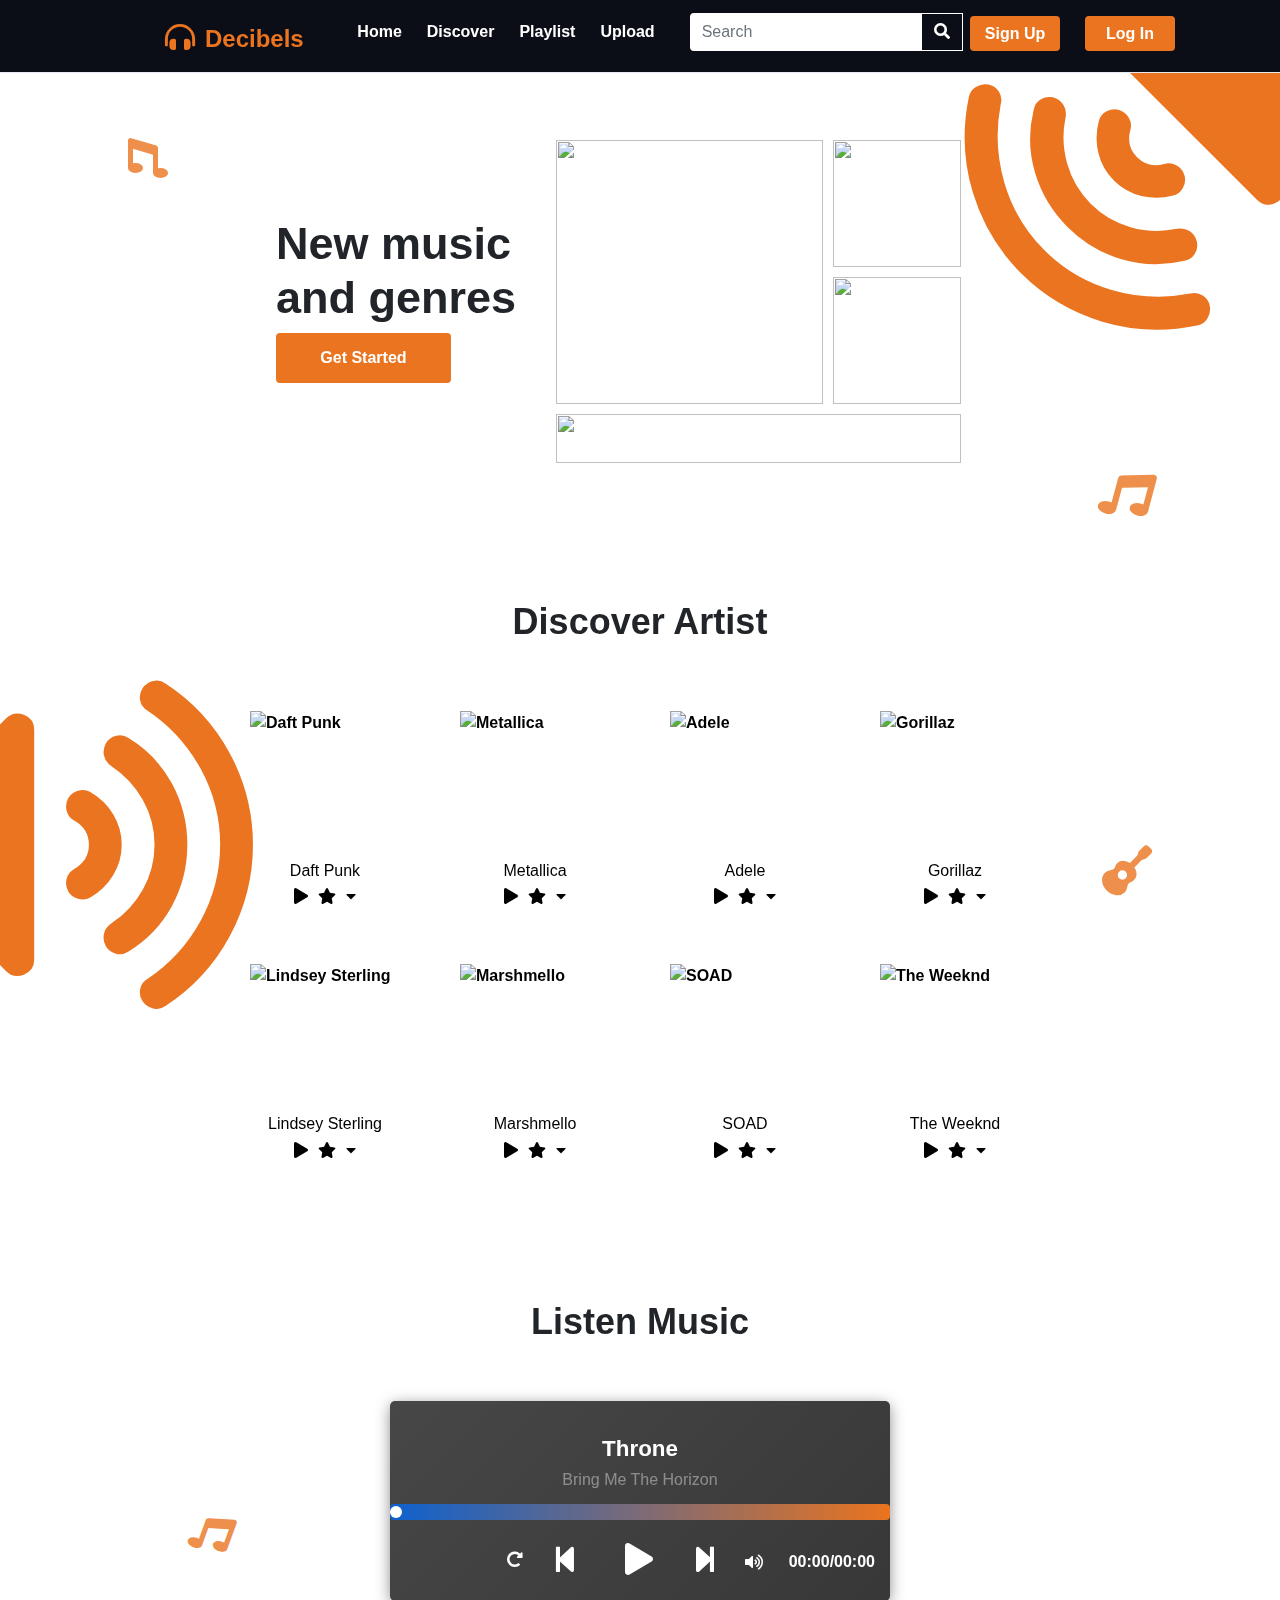
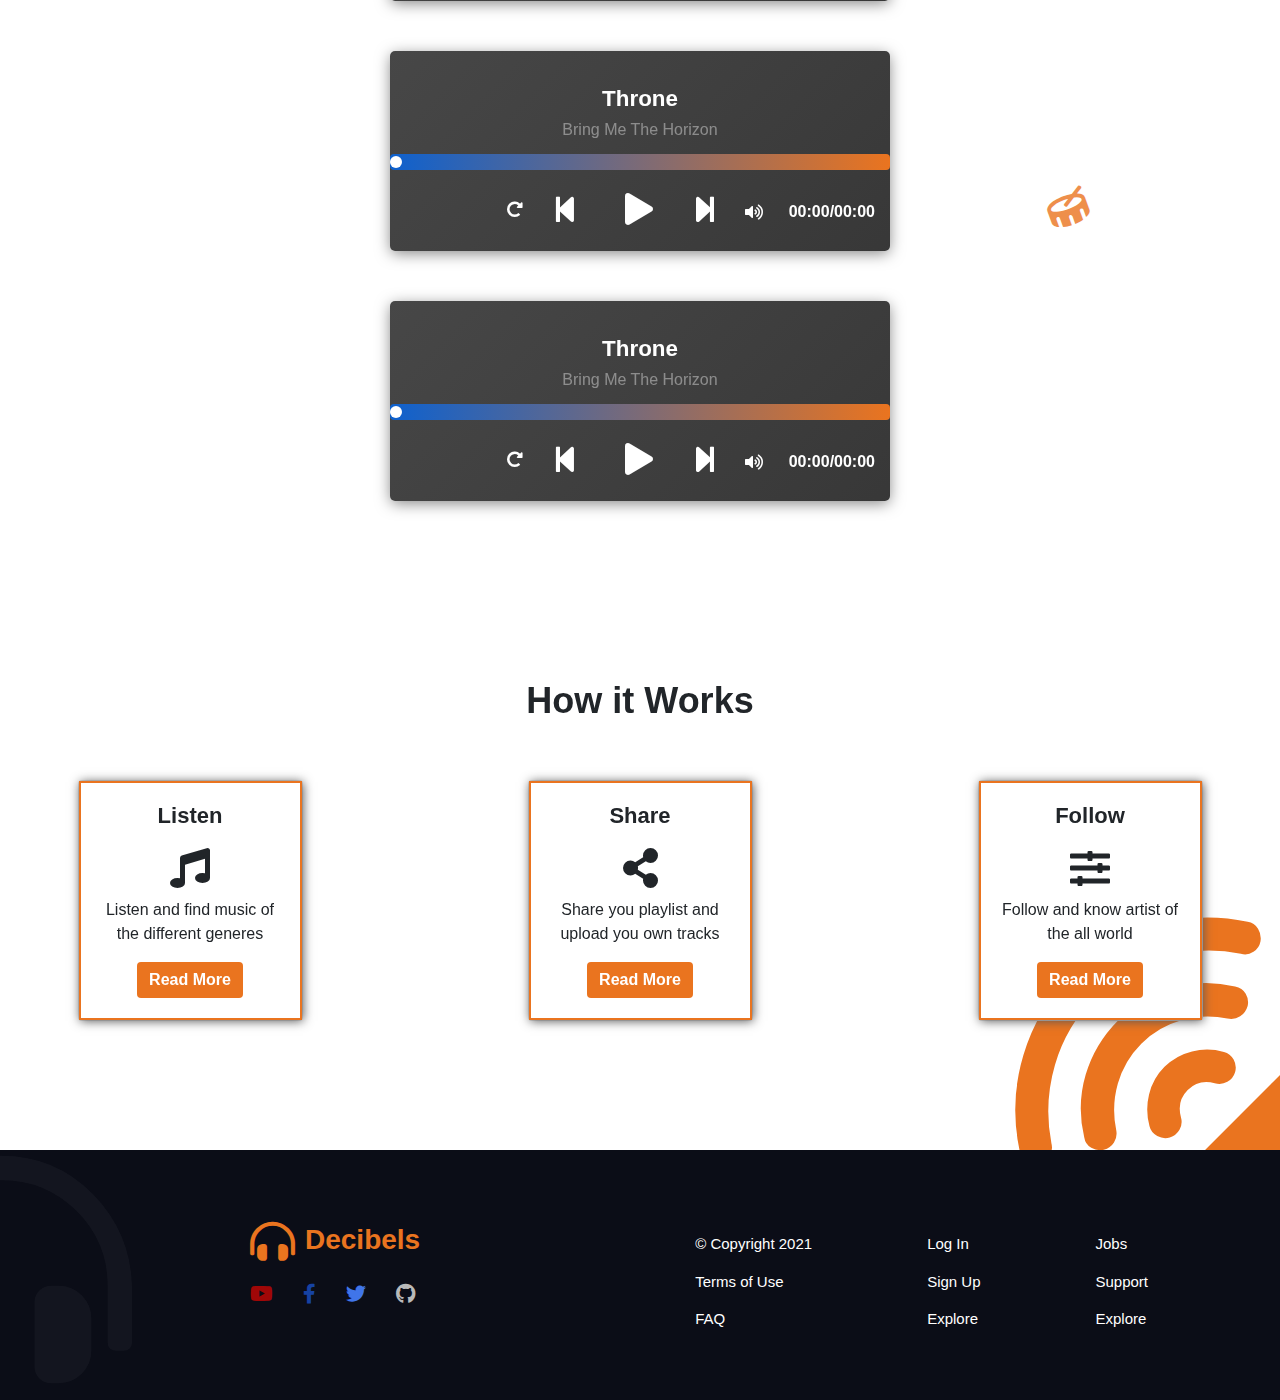
==== commit 6af052e9: "Re-design main page" ====
--- a/index.html
+++ b/index.html
@@ -5,72 +5,53 @@
     <meta http-equiv="X-UA-Compatible" content="IE=edge">
     <meta name="viewport" content="width=device-width, initial-scale=1.0">
     <link rel="icon" type="image/svg" href="./css/headphones-alt-solid.svg" sizes="any">
-    <link rel="stylesheet" href="css/style.css">
+    <link rel="stylesheet" href="css/index.css">
     <link rel="stylesheet" href="https://cdnjs.cloudflare.com/ajax/libs/font-awesome/5.15.2/css/all.min.css"/>
     <link rel="stylesheet" href="https://stackpath.bootstrapcdn.com/bootstrap/4.5.2/css/bootstrap.min.css">
     <script src="https://cdn.jsdelivr.net/npm/bootstrap@5.0.0-beta2/dist/js/bootstrap.bundle.min.js" integrity="sha384-b5kHyXgcpbZJO/tY9Ul7kGkf1S0CWuKcCD38l8YkeH8z8QjE0GmW1gYU5S9FOnJ0" crossorigin="anonymous"></script>
     <title>Decibels</title>
 </head>
-<body id="body">
+<body>
   <!-------------------------- HEADER -------------------------->
-    <header>
-      <!-------------------------- NAVEGATION -------------------------->
-        <nav class="navbar navbar-expand-lg navbar sticky-top navbar navbar-dark bg-dark">
-            <div class="container-fluid">
-              <a class="navbar-brand" href="index.html" id="logo"><i class="fas fa-headphones-alt"></i> Decibels</a>
-              <button class="navbar-toggler" type="button" data-bs-toggle="collapse" data-bs-target="#navbarSupportedContent" aria-controls="navbarSupportedContent" aria-expanded="false" aria-label="Toggle navigation">
-                <span class="navbar-toggler-icon"></span>
-              </button>
-              <div class="collapse navbar-collapse" id="navbarSupportedContent">
-                <ul class="navbar-nav me-auto mb-2 mb-lg-0">
-                  <li class="nav-item">
-                    <a class="nav-link active" aria-current="page" href="#">Home</a>
-                  </li>
-                  <li class="nav-item">
-                    <a class="nav-link" href="#">Discover</a>
-                  </li>
-                  <li class="nav-item">
-                    <a class="nav-link" href="#">Playlist</a>
-                  </li>
-                  <li class="nav-item">
-                    <a class="nav-link" href="#">Upload</a>
-                  </li>
-                </ul>
-
-                <form class="d-flex">
-                <div class="search">
-                    <input class="form-control me-2" id="searchBar" type="search" placeholder="Search" aria-label="Search">
-                    <ul id="searchOptions">
-                      <button style="background-color: rgb(248, 234, 109);"><i class="fas fa-bolt"></i> Electro</button>
-                      <button style="background-color: rgb(238, 152, 39);"><i class="fas fa-leaf"></i> Ambient</button>
-                      <button style="background-color: rgb(214, 29, 29);"><i class="fas fa-drum"></i> Rap</button>
-                      <button style="background-color: rgb(223, 55, 147);"><i class="fas fa-compact-disc"></i> Pop</button>
-                      <button style="background-color: rgb(184, 38, 228);"><i class="fas fa-guitar"></i> Rock</button>
-                      <button style="background-color: rgb(37, 126, 228);"><i class="fas fa-skull"></i> Metal</button>
-                    </ul>
-                </div>
-                  <button class="btn btn-outline-warning" id="searchIcon" type="submit"><i class="fas fa-search" style="color: #fff;"></i></button>
-                </form>
-
-                <button type="button" class="btn btn-warning" id="signUp" data-bs-toggle="modal" data-bs-target="#staticBackdrop">Sign Up</button>
-                <button type="button" class="btn btn-secondary" id="logIn" data-bs-toggle="modal" data-bs-target="#staticBackdrop">Log In</button>
-
-              </div>
-            </div>
-          </nav>
-    </header>
-
-    <!-------------------------- MAIN CONTENT -------------------------->
-    <div class="content">
-
-      <div class="container p-4">
-        <div class="row">
-          <div class="col-md-6 offset-md-3">
-            <ul class="list-group posts" id="post">
-            </ul>
-          </div>
+  <header>
+    <!-------------------- NAVEGATION -------------------->
+    <nav>
+      <!-------------------- LOGO -------------------->
+      <div class="logo">
+        <a href="index.html"><i id="logoImg" class="fas fa-headphones-alt"></i></a>
+        <h6 id="logoName"><a href="index.html">Decibels</a></h6>
+      </div>
+      
+      <!-------------------- NAV LINKS -------------------->
+      <ul class="navLinks">
+        <li><a href="#">Home</a></li>
+        <li><a href="#">Discover</a></li>
+        <li><a href="#">Playlist</a></li>
+        <li><a href="#">Upload</a></li>
+        <div class="search">
+          <input class="form-control me-2" id="searchBar" type="search" placeholder="Search" aria-label="Search">
+          <ul id="searchOptions">
+              <button style="background-color: rgb(248, 234, 109);"><i class="fas fa-bolt"></i> Electro</button>
+              <button style="background-color: rgb(238, 152, 39);"><i class="fas fa-leaf"></i> Ambient</button>
+              <button style="background-color: rgb(214, 29, 29);"><i class="fas fa-drum"></i> Rap</button>
+              <button style="background-color: rgb(223, 55, 147);"><i class="fas fa-compact-disc"></i> Pop</button>
+              <button style="background-color: rgb(184, 38, 228);"><i class="fas fa-guitar"></i> Rock</button>
+              <button style="background-color: rgb(37, 126, 228);"><i class="fas fa-skull"></i> Metal</button>
+          </ul>
         </div>
-      </div>
+        <button class="btn btn-outline-warning" id="searchIcon" type="submit"><i class="fas fa-search" style="color: #fff;"></i></button>
+      </ul>
+
+      <div class="navBtn">
+        <button type="button" class="btn btn-secondary" id="signUp" data-bs-toggle="modal" data-bs-target="#staticBackdrop">Sign Up</button>
+        <button type="button" class="btn btn-secondary" id="logIn" data-bs-toggle="modal" data-bs-target="#staticBackdrop">Log In</button>
+      </div>
+
+    </nav>
+  </header>
+
+  <!-------------------------- MAIN CONTENT -------------------------->
+  <div class="content">
 
       <!-------------------------- MODAL LOGIN -------------------------->
       <div class="modal fade" id="staticBackdrop" data-bs-backdrop="static" data-bs-keyboard="false" tabindex="-1" aria-labelledby="staticBackdropLabel" aria-hidden="true">
@@ -103,7 +84,7 @@
                 <button type="submit" class="btn btn-primary btn-block" id="microRegister">Sign Up with Microsoft</button>
                 <button type="submit" class="btn btn-primary btn-block" id="appleRegister">Sign Up with Apple</button>
               </form>
-
+  
               <form id="formLog" style="display: none;">
                 <div class="mb-3">
                   <label for="exampleInputEmail1" class="form-label">Email address</label>
@@ -123,266 +104,305 @@
         </div>
       </div>
 
-      <!-------------------------- EXAMPLE USERS -------------------------->
-      <div class="grid">
-        <img src="https://d1z39p6l75vw79.cloudfront.net/u/1/4d21f5b2d32818f0214a1532dbfdede3abf9be36/original/bzblog-wdi-best-rock-site-img01.jpg" alt="">
-        <img src="https://i.ytimg.com/vi/0CWUFzbXVJg/maxresdefault.jpg" alt="">
-        <img src="https://lh4.googleusercontent.com/proxy/XIOpbmehSndrfrRw-ZYucS-Yb5M16wfIBdlBof3u4YC2LEH8t4vZxBaBCPH_PJ6CK9o1t9njDY5_HJjaheQtbDOXk48rfzarf5u2Pg" alt="">
-        <img src="https://i.ytimg.com/vi/fnqb8zqHqdY/maxresdefault.jpg" alt="">
-      </div>
-
-        <!-------------------------- EXAMPLE USERS -------------------------->
-        <div class="users">
-          <div class="userGrid">
-            <li>
-              <div class="imgUser">
-              <img src="https://www.elnacional.cat/uploads/s1/13/32/17/88/europapress-3575490-nuevo-disco-daft-punk-1.jpeg" alt="user">
-                <i class="fas fa-play" id="playIcon"></i>
-                <i class="fas fa-star" id="starIcon"></i>
-                <i class="fas fa-caret-down" id="moreIcon"></i>
-              </div>
-              <p>Name</p>
-            </li>
-            <li>
-              <div class="imgUser">
-              <img src="https://storage.googleapis.com/stateless-elclubdelrock-com/2020/05/7545f6cf-metallica2017-1280x720-1.jpg" alt="user">
-                <i class="fas fa-play" id="playIcon"></i>
-                <i class="fas fa-star" id="starIcon"></i>
-                <i class="fas fa-caret-down" id="moreIcon"></i>
-              </div>
-              <p>Name</p>
-            </li>
-            <li>
-              <div class="imgUser">
-              <img src="https://encrypted-tbn0.gstatic.com/images?q=tbn:ANd9GcSnZkxbY5HBcP93IpIGaV0YG4HAdRfQSxJYNg&usqp=CAU" alt="user">
-                <i class="fas fa-play" id="playIcon"></i>
-                <i class="fas fa-star" id="starIcon"></i>
-                <i class="fas fa-caret-down" id="moreIcon"></i>
-              </div>
-              <p>Name</p>
-            </li>
-            <li>
-              <div class="imgUser">
-              <img src="https://sonar.es/system/attached_images/19685/medium/gorillaz-sonar-bcn-2018.jpg?1517486863" alt="user">
-                <i class="fas fa-play" id="playIcon"></i>
-                <i class="fas fa-star" id="starIcon"></i>
-                <i class="fas fa-caret-down" id="moreIcon"></i>
-              </div>
-              <p>Name</p>
-            </li>
-            <li>
-              <div class="imgUser">
-              <img src="https://m.media-amazon.com/images/I/81vzCypTKXL._SS500_.jpg" alt="user">
-                <i class="fas fa-play" id="playIcon"></i>
-                <i class="fas fa-star" id="starIcon"></i>
-                <i class="fas fa-caret-down" id="moreIcon"></i>
-              </div>
-              <p>Name</p>
-            </li>
-            <li>
-              <div class="imgUser">
-              <img src="https://zona69.net/wp-content/uploads/2019/10/marshmello-numero-1-de-youtube.jpg" alt="user">
-                <i class="fas fa-play" id="playIcon"></i>
-                <i class="fas fa-star" id="starIcon"></i>
-                <i class="fas fa-caret-down" id="moreIcon"></i>
-              </div>
-              <p>Name</p>
-            </li>
-            <li>
-              <div class="imgUser">
-              <img src="https://www.metal-hammer.de/wp-content/uploads/2015/04/23/12/System-Of-A-Down_BINARY_663814.jpg"user">
-                <i class="fas fa-play" id="playIcon"></i>
-                <i class="fas fa-star" id="starIcon"></i>
-                <i class="fas fa-caret-down" id="moreIcon"></i>
-              </div>
-              <p>Name</p>
-            </li>
-            <li>
-              <div class="imgUser">
-              <img src="https://www.somostuvoz.net/wp-content/uploads/2021/02/02-the-weeknd-press-2019-cr-Nabil-Elderkin-billboard-1548-1024x677-2-768x508-1.jpg" alt="user">
-                <i class="fas fa-play" id="playIcon"></i>
-                <i class="fas fa-star" id="starIcon"></i>
-                <i class="fas fa-caret-down" id="moreIcon"></i>
-              </div>
-              <p>Name</p>
-            </li>
-            <li>
-              <div class="imgUser">
-              <img src="https://encrypted-tbn0.gstatic.com/images?q=tbn:ANd9GcSGNIYOHzmvOyb33nnvmPHLXcT_bxgMZcVgpQ&usqp=CAU" alt="user">
-                <i class="fas fa-play" id="playIcon"></i>
-                <i class="fas fa-star" id="starIcon"></i>
-                <i class="fas fa-caret-down" id="moreIcon"></i>
-              </div>
-              <p>Name</p>
-            </li>
-            <li>
-              <div class="imgUser">
-              <img src="https://encrypted-tbn0.gstatic.com/images?q=tbn:ANd9GcSV2KPyLX54QdBA1GgOCz1mSUGWiSQJsdJIknUrfoDbJJJE5g1GXn25v_Dv-fETqe9vkeY&usqp=CAU" alt="user">
-                <i class="fas fa-play" id="playIcon"></i>
-                <i class="fas fa-star" id="starIcon"></i>
-                <i class="fas fa-caret-down" id="moreIcon"></i>
-              </div>
-              <p>Name</p>
-            </li>
-            <li>
-              <div class="imgUser">
-              <img src="https://encrypted-tbn0.gstatic.com/images?q=tbn:ANd9GcTU36UAsPTR8BAuVkXXpDBaGI7vdU9rcNHRu-e-VAg1PvDIsUojFaZh99fYTC8a_NIeWMk&usqp=CAU" alt="user">
-                <i class="fas fa-play" id="playIcon"></i>
-                <i class="fas fa-star" id="starIcon"></i>
-                <i class="fas fa-caret-down" id="moreIcon"></i>
-              </div>
-              <p>Name</p>
-            </li>
-            <li>
-              <div class="imgUser">
-              <img src="https://www.rockzonemag.com/wp-content/uploads/2019/07/DRAGONFORCE_foto_2019_rockzone-1021x568.jpg" alt="user">
-                <i class="fas fa-play" id="playIcon"></i>
-                <i class="fas fa-star" id="starIcon"></i>
-                <i class="fas fa-caret-down" id="moreIcon"></i>
-              </div>
-              <p>Name</p>
-            </li>
-          </div>
-          <button type="button" class="btn btn-dark" id="discoverBtn">Discover</button>
+      <!-------------------- WAVE 1 -------------------->
+      <i id="img1" class="fas fa-volume-up icon"></i>
+      <i id="icon1" class="fas fa-music icon"></i>
+      <i id="icon2" class="fas fa-music icon"></i>
+
+      <!-------------------- INTRODUCTION SECTION -------------------->
+      <div class="intro">
+          <div class="firstContent">
+              <h2 id="title1">New music <br>and genres</h2>
+              <button class="btn btn-secondary" id="getStarted">Get Started</button>
+
+          </div>
+          <div class="grid">
+              <img src="https://d1z39p6l75vw79.cloudfront.net/u/1/4d21f5b2d32818f0214a1532dbfdede3abf9be36/original/bzblog-wdi-best-rock-site-img01.jpg" alt="">
+              <img src="https://i.ytimg.com/vi/0CWUFzbXVJg/maxresdefault.jpg" alt="">
+              <img src="https://lh4.googleusercontent.com/proxy/XIOpbmehSndrfrRw-ZYucS-Yb5M16wfIBdlBof3u4YC2LEH8t4vZxBaBCPH_PJ6CK9o1t9njDY5_HJjaheQtbDOXk48rfzarf5u2Pg" alt="">
+              <img src="https://i.ytimg.com/vi/fnqb8zqHqdY/maxresdefault.jpg" alt="">
+          </div>
+      </div>
+
+      <!-------------------- ARTIST SECTION -------------------->
+      <div class="artist">
+          <i id="img2" class="fas fa-volume-up icon"></i>
+          <i id="icon3" class="fas fa-guitar icon"></i>
+
+          <h2 class="titles">Discover Artist</h2>
+          <div class="artistGrid">
+              <div class="row">
+                  <div class="artistPicture">
+                      <img src="https://www.elnacional.cat/uploads/s1/13/32/17/88/europapress-3575490-nuevo-disco-daft-punk-1.jpeg" alt="Daft Punk">
+                      <h6 id="artistName">Daft Punk</h6>
+                      <div class="miniBtn">
+                          <i class="fas fa-play" id="playIcon"></i>
+                          <i class="fas fa-star" id="starIcon"></i>
+                          <i class="fas fa-caret-down" id="moreIcon"></i>
+                      </div>
+                  </div>
+                  <div class="artistPicture">
+                      <img src="https://storage.googleapis.com/stateless-elclubdelrock-com/2020/05/7545f6cf-metallica2017-1280x720-1.jpg" alt="Metallica">
+                      <h6 id="artistName">Metallica</h6>
+                      <div class="miniBtn">
+                          <i class="fas fa-play" id="playIcon"></i>
+                          <i class="fas fa-star" id="starIcon"></i>
+                          <i class="fas fa-caret-down" id="moreIcon"></i>
+                      </div>
+                  </div>
+                  <div class="artistPicture">
+                      <img src="https://encrypted-tbn0.gstatic.com/images?q=tbn:ANd9GcSnZkxbY5HBcP93IpIGaV0YG4HAdRfQSxJYNg&usqp=CAU" alt="Adele">
+                      <h6 id="artistName">Adele</h6>
+                      <div class="miniBtn">
+                          <i class="fas fa-play" id="playIcon"></i>
+                          <i class="fas fa-star" id="starIcon"></i>
+                          <i class="fas fa-caret-down" id="moreIcon"></i>
+                      </div>
+                  </div>
+                  <div class="artistPicture">
+                      <img src="https://sonar.es/system/attached_images/19685/medium/gorillaz-sonar-bcn-2018.jpg?1517486863" alt="Gorillaz">
+                      <h6 id="artistName">Gorillaz</h6>
+                      <div class="miniBtn">
+                          <i class="fas fa-play" id="playIcon"></i>
+                          <i class="fas fa-star" id="starIcon"></i>
+                          <i class="fas fa-caret-down" id="moreIcon"></i>
+                      </div>
+                  </div>
+              </div>
+
+              <div class="row">
+                  <div class="artistPicture">
+                      <img src="https://m.media-amazon.com/images/I/81vzCypTKXL._SS500_.jpg" alt="Lindsey Sterling">
+                      <h6 id="artistName">Lindsey Sterling</h6>
+                      <div class="miniBtn">
+                          <i class="fas fa-play" id="playIcon"></i>
+                          <i class="fas fa-star" id="starIcon"></i>
+                          <i class="fas fa-caret-down" id="moreIcon"></i>
+                      </div>
+                  </div>
+                  <div class="artistPicture">
+                      <img src="https://vignette.wikia.nocookie.net/youtubepedia/images/7/75/Marshmello.jpg/revision/latest?cb=20190112082054&path-prefix=es" alt="Marshmello">
+                      <h6 id="artistName">Marshmello</h6>
+                      <div class="miniBtn">
+                          <i class="fas fa-play" id="playIcon"></i>
+                          <i class="fas fa-star" id="starIcon"></i>
+                          <i class="fas fa-caret-down" id="moreIcon"></i>
+                      </div>
+                  </div>
+                  <div class="artistPicture">
+                      <img src="https://www.metal-hammer.de/wp-content/uploads/2015/04/23/12/System-Of-A-Down_BINARY_663814.jpg" alt="SOAD">
+                      <h6 id="artistName">SOAD</h6>
+                      <div class="miniBtn">
+                          <i class="fas fa-play" id="playIcon"></i>
+                          <i class="fas fa-star" id="starIcon"></i>
+                          <i class="fas fa-caret-down" id="moreIcon"></i>
+                      </div>
+                  </div>
+                  <div class="artistPicture">
+                      <img src="https://www.somostuvoz.net/wp-content/uploads/2021/02/02-the-weeknd-press-2019-cr-Nabil-Elderkin-billboard-1548-1024x677-2-768x508-1.jpg" alt="The Weeknd">
+                      <h6 id="artistName">The Weeknd</h6>
+                      <div class="miniBtn">
+                          <i class="fas fa-play" id="playIcon"></i>
+                          <i class="fas fa-star" id="starIcon"></i>
+                          <i class="fas fa-caret-down" id="moreIcon"></i>
+                      </div>
+                  </div>
+              </div>
+          </div>
+
+      </div>
+
+      <!-------------------- MUSIC SECTION -------------------->
+      <div class="musicSection">
+          <i id="icon4" class="fas fa-music icon"></i>
+          <i id="icon5" class="fas fa-drum icon"></i>
+          <h2 class="titles">Listen Music</h2>
+
+            <div class="music">
+              <div class="overlay"></div>
+              <div class="musicContent">
+                <audio id="audio1">
+                  <source src="/Two Sugars.mp3" type="audio/mpeg">
+                  Your browser does not support the audio element.
+                </audio>
+                <h2 id="musicTitle">Throne</h2>
+                <h3 id="musicName">Bring Me The Horizon</h3>
+                <div class="progress">
+                  <input id="progressBar1" type="range" value="0" />
+                </div>
+                <div class="musicControls">
+                  <div class="musicColumn"><i  id="redoMusic1" class="fa fa-redo-alt"  onclick="redoAudio(audio1)"></i></div>
+                  <div class="musicColumn"><i class="fa fa-step-backward"></i></div>
+                  <div class="musicColumn"><i  id="playMusic1" class="fa fa-play play-btn fa-fw" onclick="playAudio(audio1,playMusic1,pauseMusic1,progressBar1,currentTime1)"></i></div>
+                  <div class="musicColumn"><i  id="pauseMusic1" class="fa fa-pause pause-btn fa-fw" onclick="pauseAudio(audio1,playMusic1,pauseMusic1)" style="display: none;"></i></div>
+                  <div class="musicColumn"><i class="fa fa-step-forward"></i></div>
+                  <div class="musicColumn">
+                    <div class="musicVolume">
+                      <i class="fas fa-volume-up" id="volumeMusic1" onclick="volumeAudio(audio1,volumeMusic1,muteMusic1)"></i>
+                      <i class="fas fa-volume-mute" id="muteMusic1" onclick="muteAudio(audio1,volumeMusic1,muteMusic1)" style="display: none;"></i>
+                      <input type="range" name="volume" id="volume1" min="0" max="1" step="0.01" value="0.5" onclick="volumeLevel(audio1,volume1,volumeMusic1,muteMusic1)">
+                    </div>
+                  </div>
+                  <div class="musicTime">
+                    <p id="currentTime1">00:00</p>
+                    <p id="totalTime1">/00:00</p>
+                  </div>
+                </div>
+              </div>
+            </div>
+
+            <div class="music">
+              <div class="overlay"></div>
+              <div class="musicContent">
+                <audio id="audio2">
+                  <source src="/Two Sugars.mp3" type="audio/mpeg">
+                  Your browser does not support the audio element.
+                </audio>
+                <h2 id="musicTitle">Throne</h2>
+                <h3 id="musicName">Bring Me The Horizon</h3>
+                <div class="progress">
+                  <input id="progressBar2" type="range" value="0" />
+                </div>
+                <div class="musicControls">
+                  <div class="musicColumn"><i  id="redoMusic2" class="fa fa-redo-alt"  onclick="redoAudio(audio1)"></i></div>
+                  <div class="musicColumn"><i class="fa fa-step-backward"></i></div>
+                  <div class="musicColumn"><i  id="playMusic2" class="fa fa-play play-btn fa-fw" onclick="playAudio(audio2,playMusic2,pauseMusic2,progressBar2,currentTime2)"></i></div>
+                  <div class="musicColumn"><i  id="pauseMusic2" class="fa fa-pause pause-btn fa-fw" onclick="pauseAudio(audio2,playMusic2,pauseMusic2)" style="display: none;"></i></div>
+                  <div class="musicColumn"><i class="fa fa-step-forward"></i></div>
+                  <div class="musicColumn">
+                    <div class="musicVolume">
+                      <i class="fas fa-volume-up" id="volumeMusic2" onclick="volumeAudio(audio2,volumeMusic2,muteMusic2)"></i>
+                      <i class="fas fa-volume-mute" id="muteMusic2" onclick="muteAudio(audio2,volumeMusic2,muteMusic2)" style="display: none;"></i>
+                      <input type="range" name="volume" id="volume2" min="0" max="1" step="0.01" value="0.5" onclick="volumeLevel(audio2,volume2,volumeMusic2,muteMusic2)">
+                    </div>
+                  </div>
+                  <div class="musicTime">
+                    <p id="currentTime2">00:00</p>
+                    <p id="totalTime2">/00:00</p>
+                  </div>
+                </div>
+              </div>
+            </div>
+
+            <div class="music">
+              <div class="overlay"></div>
+              <div class="musicContent">
+                <audio id="audio3">
+                  <source src="/Two Sugars.mp3" type="audio/mpeg">
+                  Your browser does not support the audio element.
+                </audio>
+                <h2 id="musicTitle">Throne</h2>
+                <h3 id="musicName">Bring Me The Horizon</h3>
+                <div class="progress">
+                  <input id="progressBar3" type="range" value="0" />
+                </div>
+                <div class="musicControls">
+                  <div class="musicColumn"><i  id="redoMusic3" class="fa fa-redo-alt" onclick="redoAudio(audio3)"></i></div>
+                  <div class="musicColumn"><i class="fa fa-step-backward"></i></div>
+                  <div class="musicColumn"><i  id="playMusic3" class="fa fa-play play-btn fa-fw" onclick="playAudio(audio3,playMusic3,pauseMusic3,progressBar3,currentTime3)"></i></div>
+                  <div class="musicColumn"><i  id="pauseMusic3" class="fa fa-pause pause-btn fa-fw" onclick="pauseAudio(audio3,playMusic3,pauseMusic3)" style="display: none;"></i></div>
+                  <div class="musicColumn"><i class="fa fa-step-forward"></i></div>
+                  <div class="musicColumn">
+                    <div class="musicVolume">
+                      <i class="fas fa-volume-up" id="volumeMusic3" onclick="volumeAudio(audio3,volumeMusic3,muteMusic3)"></i>
+                      <i class="fas fa-volume-mute" id="muteMusic3" onclick="muteAudio(audio3,volumeMusic3,muteMusic3)" style="display: none;"></i>
+                      <input type="range" name="volume" id="volume3" min="0" max="1" step="0.01" value="0.5" onclick="volumeLevel(audio3,volume3,volumeMusic3,muteMusic3)">
+                    </div>
+                  </div>
+                  <div class="musicTime">
+                    <p id="currentTime3">00:00</p>
+                    <p id="totalTime3">/00:00</p>
+                  </div>
+                </div>
+              </div>
+            </div>
+            
+      </div>
+
+        <!-- ------------------ FEACTURES SECTION ------------------>
+        <div class="feactures">
+          <h2 class="titles">How it Works</h2>
+          <div class="elements">
+              <div class="element">
+                  <div class="card w-50">
+                      <div class="card-body">
+                        <h6>Listen</h6>
+                        <i class="fas fa-music"></i>
+                        <p>Listen and find music of the different generes</p>
+                        <a href="#" class="btn btn-warning">Read More</a>
+                      </div>
+                  </div>
+              </div>
+
+              <div class="element">
+                  <div class="card w-50">
+                      <div class="card-body">
+                          <h6>Share</h6>
+                          <i class="fas fa-share-alt"></i>
+                          <p>Share you playlist and upload you own tracks</p>
+                          <a href="#" class="btn btn-warning">Read More</a>
+                      </div>
+                  </div>
+              </div>
+
+              <div class="element">
+                  <div class="card w-50">
+                      <div class="card-body">
+                          <h6>Follow</h6>
+                          <i class="fas fa-sliders-h"></i>
+                          <p>Follow and know artist of the all world</p>
+                          <a href="#" class="btn btn-warning">Read More</a>
+                      </div>
+                  </div>
+              </div>
+          </div>
+          <i id="img3" class="fas fa-volume-up icon"></i>
+
+      </div>
+
+    </div>
+
+    <!------------------ FOOTER --------------------->
+    <footer>
+      <div class="foot">
+        <i id="icon6" class="fas fa-headphones-alt icon"></i>
+        <div class="brand">
+          <div class="logoFooter">
+              <a href="index.html"><i id="logoFoot" class="fas fa-headphones-alt"></i></a>
+              <p id="logoFoot"><a href="index.html">Decibels</a></p>
+          </div>
+
+          <div class="social">
+            <ul>
+              <li><a href="#"><i class="fab fa-youtube" style="color: rgb(160, 7, 7);"></i></a></li>
+              <li><a href="#"><i class="fab fa-facebook-f" style="color: rgb(22, 66, 163);"></i></a></li>
+              <li><a href="#"><i class="fab fa-twitter" style="color: rgb(64, 117, 233);"></i></a></li>
+              <li><a href="#"><i class="fab fa-github" style="color: rgb(185, 185, 185);"></i></a></li>
+            </ul>
+          </div>
         </div>
 
-        <!-------------------------- EXAMPLE MUSIC -------------------------->
-        <div class="example">
-          <div class="music">
-            <audio id="track1">
-            <source src="/Two Sugars.mp3" type="audio/mpeg">
-            Your browser does not support the audio element.
-            </audio>
-            <div class="progress">
-              <div class="progress-bar progress-bar-striped progress-bar-animated" id="progress" role="progressbar" aria-valuenow="50" aria-valuemin="0" aria-valuemax="100" style="width: 0%"></div>
-              <div id="duracion">
-                <span></span>
-                <div></div>
-              </div>
-            </div>
-            <div class="musicControl">
-              <i class="fas fa-play" id="playMusic" onclick="playAudio(track1,playMusic,pauseMusic,progress,currentTime)"></i>
-              <i class="fas fa-pause" id="pauseMusic" onclick="pauseAudio(track1,playMusic,pauseMusic)" style="display: none;"></i>
-              <i class="fas fa-redo-alt" id="redoMusic" onclick="redoAudio(track1)"></i>
-              <div class="volumeControls">
-                <i class="fas fa-volume-up" id="volumeMusic" onclick="volumeAudio(track1,1,volumeMusic,volumeMute)"></i>
-                <i class="fas fa-volume-mute" id="volumeMute" onclick="volumeMute(track1,1,volumeMusic,volumeMute)" style="display: none;"></i>
-                <input type="range" name="volume" id="volume" onclick="volumeLevel(track1,volume)" min="0" max="1" step="0.01" value="0.5">
-              </div>
-              <p id="currentTime">00:00</p>
-              <p id="totalTime">/00:00</p>
-            </div>
-          </div>
-  
-          <div class="music">
-            <audio id="track2">
-            <source src="/Two Sugars.mp3" type="audio/mpeg">
-            Your browser does not support the audio element.
-            </audio>
-            <div class="progress">
-              <div class="progress-bar progress-bar-striped progress-bar-animated" id="progress2" role="progressbar" aria-valuenow="50" aria-valuemin="0" aria-valuemax="100" style="width: 0%"></div>
-            </div>
-            <div class="musicControl">
-              <i class="fas fa-play" id="playMusic2" onclick="playAudio(track2,playMusic2,pauseMusic2,progress2,currentTime2)"></i>
-              <i class="fas fa-pause" id="pauseMusic2" onclick="pauseAudio(track2,playMusic2,pauseMusic2)" style="display: none;"></i>
-              <i class="fas fa-redo-alt" id="redoMusic2" onclick="redoAudio(track2)"></i>
-              <div class="volumeControls">
-                <i class="fas fa-volume-up" id="volumeMusic2" onclick="volumeAudio(track2,2,volumeMusic2,volumeMute2)"></i>
-                <i class="fas fa-volume-mute" id="volumeMute2" onclick="volumeMute(track2,2,volumeMusic2,volumeMute2)" style="display: none;"></i>
-                <input type="range" name="volume" id="volume2" onclick="volumeLevel(track2,volume2)" min="0" max="1" step="0.01" value="0.5">
-              </div>
-            <p id="currentTime2">00:00</p>
-            <p id="totalTime2">/00:00</p>
-            </div>
-          </div>
-
-          <div class="music">
-            <audio id="track3">
-            <source src="/Two Sugars.mp3" type="audio/mpeg">
-            Your browser does not support the audio element.
-            </audio>
-            <div class="progress">
-              <div class="progress-bar progress-bar-striped progress-bar-animated" id="progress3" role="progressbar" aria-valuenow="50" aria-valuemin="0" aria-valuemax="100" style="width: 0%"></div>
-            </div>
-            <div class="musicControl">
-              <i class="fas fa-play" id="playMusic3" onclick="playAudio(track3,playMusic3,pauseMusic3,progress3,currentTime3)"></i>
-              <i class="fas fa-pause" id="pauseMusic3" onclick="pauseAudio(track3,playMusic3,pauseMusic3)" style="display: none;"></i>
-              <i class="fas fa-redo-alt" id="redoMusic3" onclick="redoAudio(track3)"></i>
-              <div class="volumeControls">
-                <i class="fas fa-volume-up" id="volumeMusic3" onclick="volumeAudio(track3,3,volumeMusic3,volumeMute3)"></i>
-                <i class="fas fa-volume-mute" id="volumeMute3" onclick="volumeMute(track3,3,volumeMusic3,volumeMute3)" style="display: none;"></i>
-                <input type="range" name="volume" id="volume3" onclick="volumeLevel(track3,volume3)" min="0" max="1" step="0.01" value="0.5">
-              </div>
-              <p id="currentTime3">00:00</p>
-              <p id="totalTime3">/00:00</p>
-            </div>
-          </div>
+        <div class="info">
+          <ul>
+            <li><a href="#">© Copyright 2021</a></li>
+            <li><a href="#">Terms of Use</a></li>
+            <li><a href="#">FAQ</a></li>
+          </ul>
+          <ul>
+            <li><a href="#">Log In</a></li>
+            <li><a href="#">Sign Up</a></li>
+            <li><a href="#">Explore</a></li>
+          </ul>
+          <ul>
+            <li><a href="#">Jobs</a></li>
+            <li><a href="#">Support</a></li>
+            <li><a href="#">Explore</a></li>
+          </ul>
         </div>
-
-        <!-------------------------- BANNER -------------------------->
-        <div class="banner">
-          <div class="card w-50">
-            <div class="card-body">
-              <h5 class="card-title">Listen</h5>
-              <i class="fas fa-music"></i>
-              <p class="card-text">Listen and find music of the different generes</p>
-              <a href="#" class="btn btn-warning">Read More</a>
-            </div>
-          </div>
-  
-          <div class="card w-50">
-            <div class="card-body">
-              <h5 class="card-title">Share</h5>
-              <i class="fas fa-share-alt"></i>
-              <p class="card-text">Share you playlist and upload you own tracks</p>
-              <a href="#" class="btn btn-warning">Read More</a>
-            </div>
-          </div>
-  
-          <div class="card w-50">
-            <div class="card-body">
-              <h5 class="card-title">Follow</h5>
-              <i class="fas fa-sliders-h"></i>
-              <p class="card-text">Follow and know artist of the all world</p>
-              <a href="#" class="btn btn-warning">Read More</a>
-            </div>
-          </div>
-        </div>
-
-    </div>
-
-    <!-------------------------- FOOTER -------------------------->
-      <footer>
-          <a href="index.html" id="logoFooter"><i class="fas fa-headphones-alt"></i> Decibels</a>
-          <!-------------------------- SOCIAL MEDIAS -------------------------->
-            <div class="socialMedias">
-                <li><a href="https://linkedin.com" target="_blank"><i class="fab fa-linkedin-in" style="color: rgb(168, 168, 168);"></i></a></li>
-                <li><a href="https://twitter.com" target="_blank"><i class="fab fa-twitter" style="color: rgb(64, 117, 233);"></i></a></li>
-                <li><a href="https://facebook.com" target="_blank"><i class="fab fa-facebook-f" style="color: rgb(21, 78, 201);"></i></a></li>
-                <li><a href="https://instagram.com" target="_blank"><i class="fab fa-instagram" style="color: rgb(196, 27, 145);"></i></a></li>
-                <li><a href="https://youtube.com" target="_blank"><i class="fab fa-youtube" style="color: rgb(160, 6, 13);"></i></a></li>
-            </div>
-    
-            <!-------------------------- FOOT -------------------------->
-            <div class="foot">
-              <ul>
-                <li><a href="#">© Copyright 2021</a></li>
-                <li><a href="#">Terms of Use</a></li>
-                <li><a href="#">FAQ</a></li>
-              </ul>
-              <ul>
-                <li><a href="#">Log In</a></li>
-                <li><a href="#">Sign Up</a></li>
-                <li><a href="#">Explore</a></li>
-              </ul>
-              <ul>
-                <li><a href="#">Support</a></li>
-                <li><a href="#">Jobs</a></li>
-                <li><a href="#">Cookies</a></li>
-              </ul>
-            </div>
-        </footer>
-      </div>
+      </div>
+    </footer>
+
+  </div>
 
     <!-- FIREBASE -->
     <!-- The core Firebase JS SDK is always required and must be listed first -->
@@ -413,6 +433,7 @@
       firebase.analytics();
     </script>
 
+    <!-- <script src="./js/index.js"></script> -->
     <script src="./js/index.js"></script>
 
 </body>
--- a/css/index.css
+++ b/css/index.css
@@ -0,0 +1,775 @@
+*
+{
+    font-family: 'Roboto', sans-serif;
+}
+
+/* -------------------------------------------------- NAVEGATION --------------------------------------------------*/
+header
+{
+    position: fixed;
+    width: 100vw;
+    height: 72px;
+    z-index: 99;
+}
+
+nav
+{
+    position: absolute;
+    background: #0B0D17;
+    left: 0%;
+    right: 0%;
+    top: 0%;
+    bottom: 0%;
+    box-shadow: 0px 1px 0px #E5E9F2;
+}
+
+.logo
+{
+    position: absolute;
+    width: 100px;
+    height: 30px;
+    left: 165px;
+    top: calc(50% - 28px/2);
+}
+
+#logoName
+{
+    position: absolute;
+    font-size: 24px;
+    font-weight: bolder;
+    left: 40%;
+    right: 0%;
+    top: 10%;
+    bottom: 10%;
+}
+
+#logoName a
+{
+    color: #EA741F;
+    text-decoration: none;
+}
+
+#logoImg
+{
+    position: absolute;
+    color: #EA741F;
+    font-size: 30px;
+    left: 0%;
+    right: 73.33%;
+    top: 0%;
+    bottom: 0%;
+}
+
+.navLinks
+{
+    color: #FFFFFF;
+    list-style: none;
+    font-weight: bolder;
+    display: flex;
+    flex-direction: row;
+    justify-content: center;
+    align-items: center;
+    margin-top: 1%;
+    
+}
+
+.navLinks li
+{
+    margin-right: 25px;
+}
+
+.navLinks li a
+{
+    color: #FFFFFF;
+}
+
+/* -------------------------------------------------- SEARCH BAR --------------------------------------------------*/
+.search
+{
+    position: relative;
+    margin: 0 0 0 10px;
+}
+
+#searchOptions
+{
+    position: absolute;
+    display: none;
+    width: 200px;
+    top: 38px;
+    list-style: none;
+    background-color: gray;
+    padding: 0;
+}
+
+#searchOptions button
+{
+    width: 100%;
+    border: 1px solid #fff;
+    background-color: rgb(73, 129, 194);
+}
+
+#searchOptions button:hover
+{
+    opacity: .5;
+}
+
+#searchBar
+{
+    border-bottom-right-radius: 0px;
+    border-top-right-radius: 0px;
+    border: none;
+}
+
+#searchIcon
+{
+    border-radius: 0;
+    border: 1px #FFFFFF solid;
+}
+
+#searchIcon:hover
+{
+    background-color: #EA741F;
+}
+
+.navBtn
+{
+    position: absolute;
+    display: flex;
+    flex-direction: row;
+    align-items: flex-start;
+    padding: 0px;
+    right: 80px;
+    top: calc(50% - 40px/2);
+}
+
+.navBtn button
+{
+    width: 90px;
+    height: 35px;
+    margin-right: 25px;
+    color: #FFFFFF;
+    font-weight: bolder;
+    border: none;
+    background-color: #EA741F;
+}
+
+.navBtn button:hover
+{
+    background-color: #c75d12;
+    color: #000000;
+    transition: .5s;
+}
+
+/* -------------------------------------------------- MODAL LOG --------------------------------------------------*/
+h5
+{
+    margin-left: 40%;
+}
+
+#googleBtn, #googleRegister
+{
+    background-color: #fff;
+    color: gold;
+}
+#microBtn, #microRegister
+{
+    background-color: #fff;
+    color: rgb(30, 93, 228);
+}
+#appleBtn, #appleRegister
+{
+    background-color: #fff;
+    color: rgb(184, 17, 17);
+}
+
+#closeBtnForm
+{
+    border-radius: 3px;
+    background-color: rgb(160, 28, 28);
+    color: #fff;
+    border: none;
+}
+
+/* -------------------------------------------------- CONTENT --------------------------------------------------*/
+.content
+{
+    position: relative;
+    width: 100vw;
+    display: flex;
+    flex-direction: column;
+}
+   
+/* -------------------------------------------------- INTRO --------------------------------------------------*/
+.intro
+{
+    position: relative;
+    width: 100vw;
+    height: 600px;
+    /* border: 3px blue solid; */
+    display: flex;
+    justify-content: center;
+    align-items: center;
+    gap: 40px;
+}
+
+
+.icon
+{
+    position: absolute;
+    color: #EA741F;
+    font-size: 40px;
+    opacity: .8;
+    z-index: -10;
+}
+
+#icon1
+{
+    font-size: 50px;
+    transform: rotate(15deg);
+    top: 17%;
+    right: 10%;
+}
+
+#icon2
+{
+    transform: rotate(15deg);
+    transform: rotateY(180deg);
+    top: 5%;
+    left: 10%;
+}
+
+#icon3
+{
+    font-size: 50px;
+    top: 35%;
+    right: 10%;
+}
+
+#icon4
+{
+    transform: rotate(20deg);
+    top: 55%;
+    left: 15%;
+}
+
+#icon5
+{
+    transform: rotate(-20deg);
+    top: 65%;
+    right: 15%;
+}
+
+#icon6
+{
+    color: #ffffff0c;
+    font-size: 260px;
+    bottom: 0%;
+    left: -10%;
+    z-index: 1;
+}
+
+#img1
+{
+    position: absolute;
+    font-size: 350px;
+    transform: rotate(135deg);
+    opacity: 1;
+    top: -1.5%;
+    right: -6%;
+}
+
+#title1
+{
+    font-size: 45px;
+    font-weight: bolder;
+}
+
+#getStarted
+{
+    width: 175px;
+    height: 50px;
+    font-weight: bolder;
+    border: none;
+    background-color: #EA741F;
+}
+
+#getStarted:hover
+{
+    background-color: #c75d12;
+    color: #000000;
+    transition: .5s;
+}
+
+.grid
+{
+    width: 35%;
+    height: 470px;
+    margin-top: 150px;
+    display: grid;
+    grid-template-columns: repeat(3,.3fr);
+    grid-template-rows: repeat(2,.3fr);
+    grid-gap: 10px;
+}
+
+.grid img
+{
+    width: 100%;
+    height: 100%;
+    object-fit: cover;
+    cursor: pointer;
+}
+
+.grid img:hover
+{
+    opacity: .75;
+}
+
+.grid img:first-child
+{
+    grid-column: 1/3;
+    grid-row: 1/3;
+}
+
+.grid img:nth-child(4)
+{
+    height: 50%;
+    grid-column: span 3;
+}
+
+/* -------------------------------------------------- ARTIST --------------------------------------------------*/
+.artist
+{
+    position: relative;
+    display: flex;
+    flex-direction: column;
+    align-items: center;
+    width: 100vw;
+    height: 700px;
+    /* border: 3px red solid; */
+}
+
+#img2
+{
+    position: absolute;
+    font-size: 350px;
+    opacity: 1;
+    top: 10%;
+    left: -11%;
+}
+
+.titles
+{
+    font-size: 36px;
+    font-weight: bolder;
+}
+
+.artistGrid
+{
+    display: flex;
+    flex-direction: column;
+    align-items: center;
+    width: 1440px;
+    height: 400px;
+    margin-top: 30px;
+}
+
+.row
+{
+    display: flex;
+    flex-direction: row;
+    align-items: flex-start;
+}
+
+.artistPicture
+{
+    font-weight: bolder;
+    color: #000000;
+    margin: 30px;
+    display: flex;
+    flex-direction: column;
+    justify-content: center;
+    align-items: center;
+}
+
+.artistPicture img
+{
+    width: 150px;
+    height: 150px;
+    cursor: pointer;
+}
+
+.artistPicture img:hover
+{
+    opacity: .75;
+}
+
+.miniBtn
+{
+    display: flex;
+    gap: 10px;
+    cursor: pointer;
+}
+
+.miniBtn i:hover
+{
+    color: #EA741F;
+    transition: .5;
+}
+
+/* -------------------------------------------------- MUSIC --------------------------------------------------*/
+.musicSection
+{
+  display: flex;
+  flex-direction: column;
+  align-items: center;
+  width: 100vw;
+  height: 850px;
+  gap: 50px;
+}
+
+.music
+{
+    color: white;
+    height: 200px;
+    min-width: 400px;
+    width: 500px;
+    position: relative;
+    z-index: 2;
+    border-radius: 5px;
+    overflow: hidden;
+    box-shadow: 0px 3px 15px -1px rgba(0,0,0,0.5);
+}
+
+.overlay 
+{
+    position: absolute;
+    height: calc(100% + 1px);
+    width: calc(100% + 1px);
+    z-index: 2;
+    background: -moz-linear-gradient(-45deg, #333 0%, #222 100%); /* FF3.6-15 */
+    background: -webkit-linear-gradient(-45deg, #333 0%,#222 100%); /* Chrome10-25,Safari5.1-6 */
+    background: linear-gradient(135deg, #333 0%,#222 100%); /* W3C, IE10+, FF16+, Chrome26+, Opera12+, Safari7+ */
+    opacity: .9;
+}
+
+.musicContent 
+{
+    text-align: center;
+    position: relative;
+    z-index: 3;
+}
+    
+.musicContent h2
+{
+    font-size: 1.4em;
+    margin: 35px 0 0 0;
+    font-weight: 600;
+}
+    
+.musicContent h3 
+{
+    margin: 7px 0 15px 0;
+    font-size: 1em;
+    opacity: .4;
+}
+
+.progress
+{
+    margin: 0 0 15px 0;
+}
+
+.progress input
+{
+    width: 100%;
+    background: -moz-linear-gradient(left, #0e61ce 0%, #EA741F 100%); /*#3498db FF3.6-15 */
+    background: -webkit-linear-gradient(left, #0e61ce 0%,#EA741F 100%); /* Chrome10-25,Safari5.1-6 */
+    background: linear-gradient(to right, #0e61ce 0%,#EA741F 100%); /* W3C, IE10+, FF16+, Chrome26+, Opera12+, Safari7+ */
+    appearance:         none;
+}
+        
+.progress input::-webkit-slider-thumb 
+{
+    -webkit-appearance: none;
+    height: 12px;
+    width: 12px;
+    border-radius: 10px;
+    background: #ffffff;
+    cursor: pointer;
+}
+    
+.musicControls
+{
+    height: 50px;
+    display: flex;
+    align-items: center;
+    justify-content: center;
+        
+}
+
+.musicColumn 
+{
+    float: left;
+    margin-left: .75em;
+    
+}
+
+.musicColumn:nth-child(1)
+{
+    position: absolute;
+    left: 20%;
+}
+
+.musicColumn:nth-child(2)
+{
+    font-size: 1.8em;
+    position: absolute;
+    left: 27%;
+}
+
+.musicColumn:nth-child(5)
+{
+    font-size: 1.8em;
+    position: absolute;
+    left: 55%;
+}
+
+.musicColumn:nth-child(3) 
+{
+    font-size: 2em;
+    position: absolute;
+    left: 40%;
+}
+
+.musicColumn:nth-child(4) 
+{
+    font-size: 2em;
+    position: absolute;
+    left: 40%;
+    /* color: #9b59b6; */
+}
+
+.musicColumn i 
+{
+    margin: 0 5px;
+    cursor: pointer;
+}
+
+.musicVolume
+{
+    display: flex;
+    flex-direction: column;
+}
+
+.musicVolume:hover > #volume1
+{
+    display: block;
+}
+.musicVolume:hover > #volume2
+{
+    display: block;
+}
+.musicVolume:hover > #volume3
+{
+    display: block;
+}
+
+#volumeMusic1,#volumeMusic2,#volumeMusic3
+{
+    position: absolute;
+    bottom: 10%;
+    left: 70%;
+}
+
+#muteMusic1,#muteMusic2,#muteMusic3
+{
+    position: absolute;
+    bottom: 10%;
+    left: 70%;
+}
+
+#volume1,#volume2,#volume3
+{
+    position: absolute;
+    bottom: 58%;
+    left: 60%;
+    display: none;
+    transform: rotate(-90deg);
+}
+
+.musicTime
+{
+    display: flex;
+    font-weight: bolder;
+    font-size: 16px;
+    position: absolute;
+    right: 3%;
+    bottom: -3%;
+}
+
+
+/* -------------------------------------------------- FEACTURES --------------------------------------------------*/
+.feactures
+{
+    display: flex;
+    flex-direction: column;
+    justify-content: center;
+    align-items: center;
+    width: 100vw;
+    height: 600px;
+    /* border: 3px green solid; */
+}
+
+.elements
+{
+    display: flex;
+    margin-top: 50px;
+}
+
+.element
+{
+    width: 450px;
+    display: flex;
+    justify-content: center;
+    align-items: center;
+}
+
+.card-body
+{
+    display: flex;
+    flex-direction: column;
+    justify-content: center;
+    align-items: center;
+    text-align: center;
+    border: 2px #EA741F solid;
+    box-shadow: 1px 1px 10px rgb(85, 85, 85);
+}
+
+.element h6
+{
+    font-size: 22px;
+    font-weight: bolder;
+}
+
+.element i
+{
+    font-size: 40px;
+    margin: 10px 0 10px 0;
+}
+
+.element a
+{
+    background-color:  #EA741F;
+    font-weight: bolder;
+    color: #FFFFFF;
+    border: none;
+}
+
+.element a:hover
+{
+    background-color: #c75d12;
+    color: #000000;
+    transition: .5s;
+}
+
+#img3
+{
+    position: absolute;
+    font-size: 350px;
+    transform: rotate(-135deg);
+    opacity: 1;
+    right: -10%;
+    bottom: -5%;
+    z-index: -1;
+}
+
+/* -------------------------------------------------- FOOTER --------------------------------------------------*/
+footer
+{
+  position: relative;
+  bottom: 0%;
+}
+
+.foot
+{
+    display: flex;
+    background: #0B0D17;
+    width: 100vw;
+    height: 250px;
+    gap: 10em;
+}
+
+.brand
+{
+    display: flex;
+    flex-direction: column;
+}
+
+.logoFooter
+{
+    display: flex;
+    align-items: center;
+    gap: 10px;
+    margin: 50px 0 0 250px;
+}
+
+#logoFoot
+{
+    color: #EA741F;
+    font-size: 45px;
+}
+
+#logoFoot a
+{
+    font-size: 28px;
+    font-weight: bolder;
+    color: #EA741F;
+    text-decoration: none;
+}
+
+.social
+{
+    margin-left: 210px;
+}
+
+.social ul
+{
+    display: flex;
+    gap: 30px;
+    list-style: none;
+}
+
+.social i
+{
+    font-size: 20px;
+}
+
+.info
+{
+    display: flex;
+    justify-content: center;
+    align-items: center;
+}
+
+.info ul
+{
+    list-style: none;
+    font-size: 15px;
+    margin-top: 3em;
+    margin-left: 5em;
+}
+
+.info li
+{
+    margin-bottom: 15px;
+}
+
+.info a
+{
+    color: #FFFFFF;
+}
+
+.info a:hover
+{
+    color: #a5a5a5;
+    transition: .5s;
+}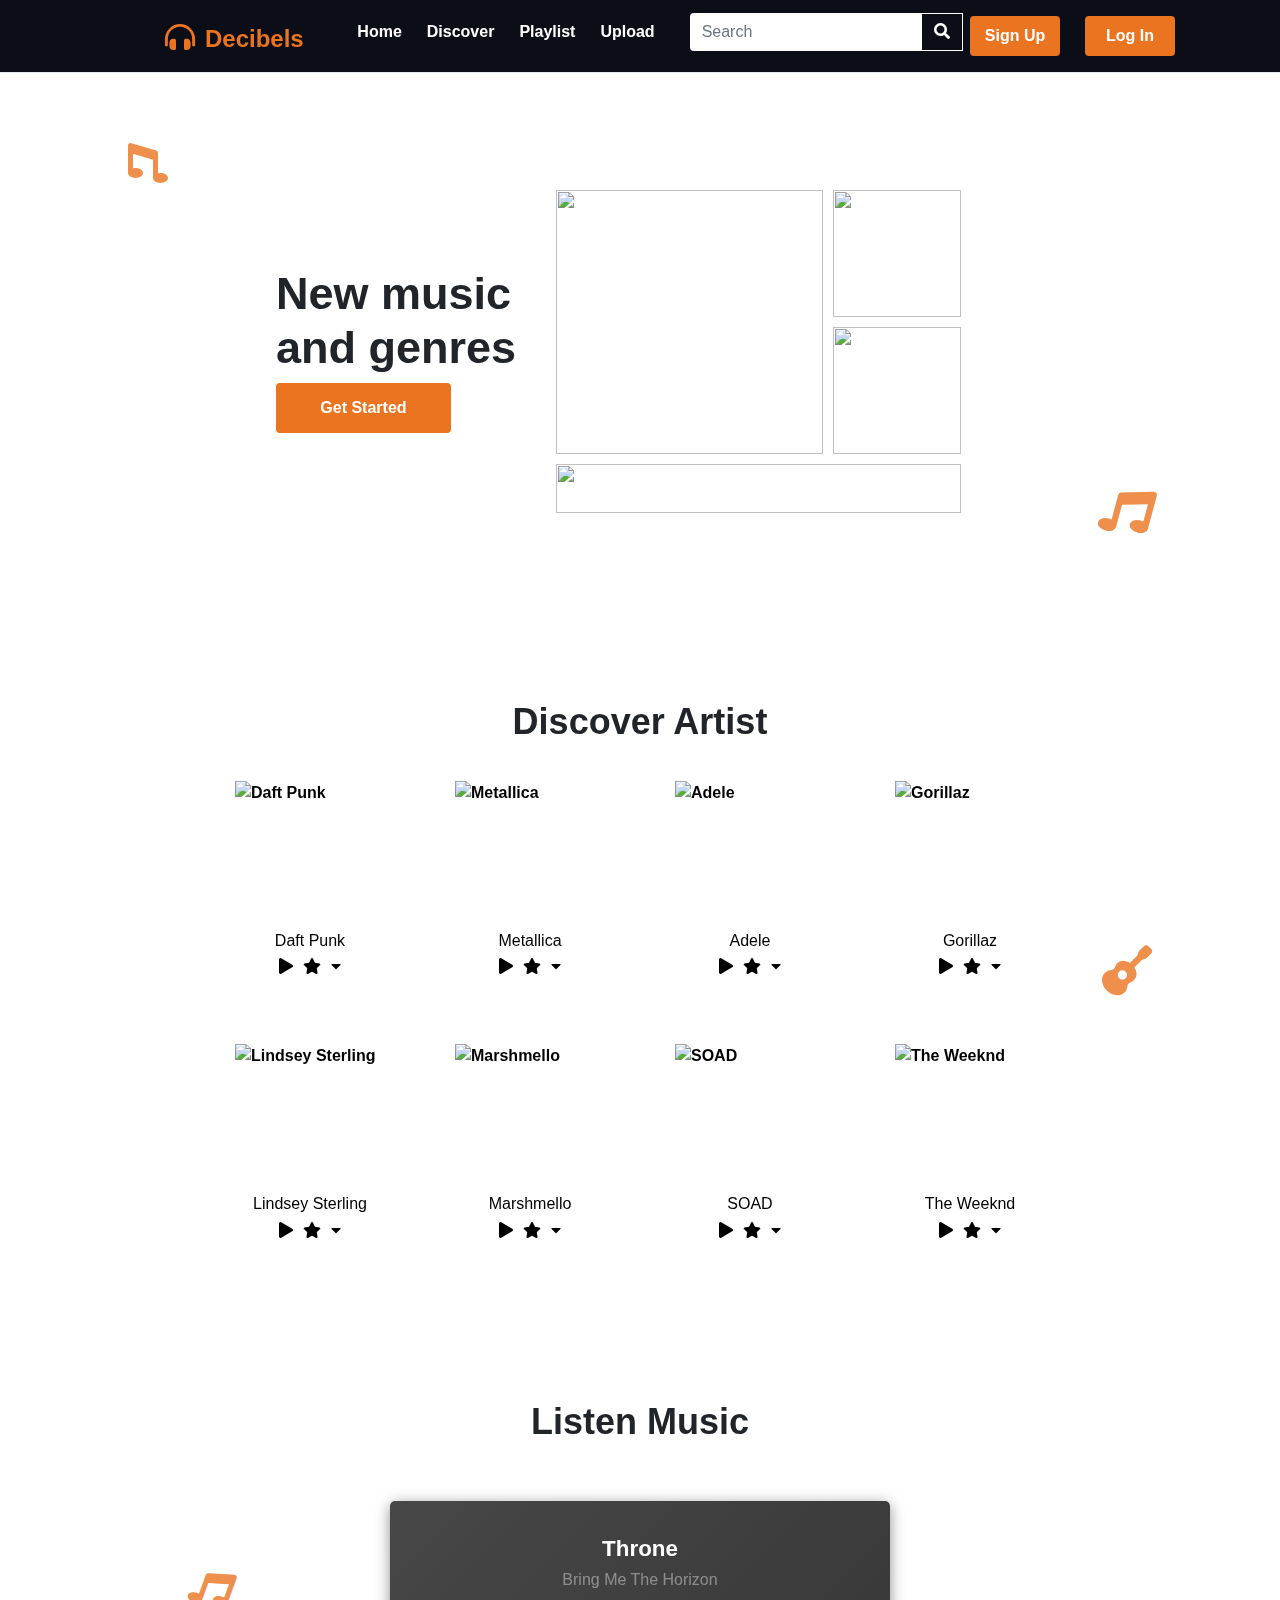
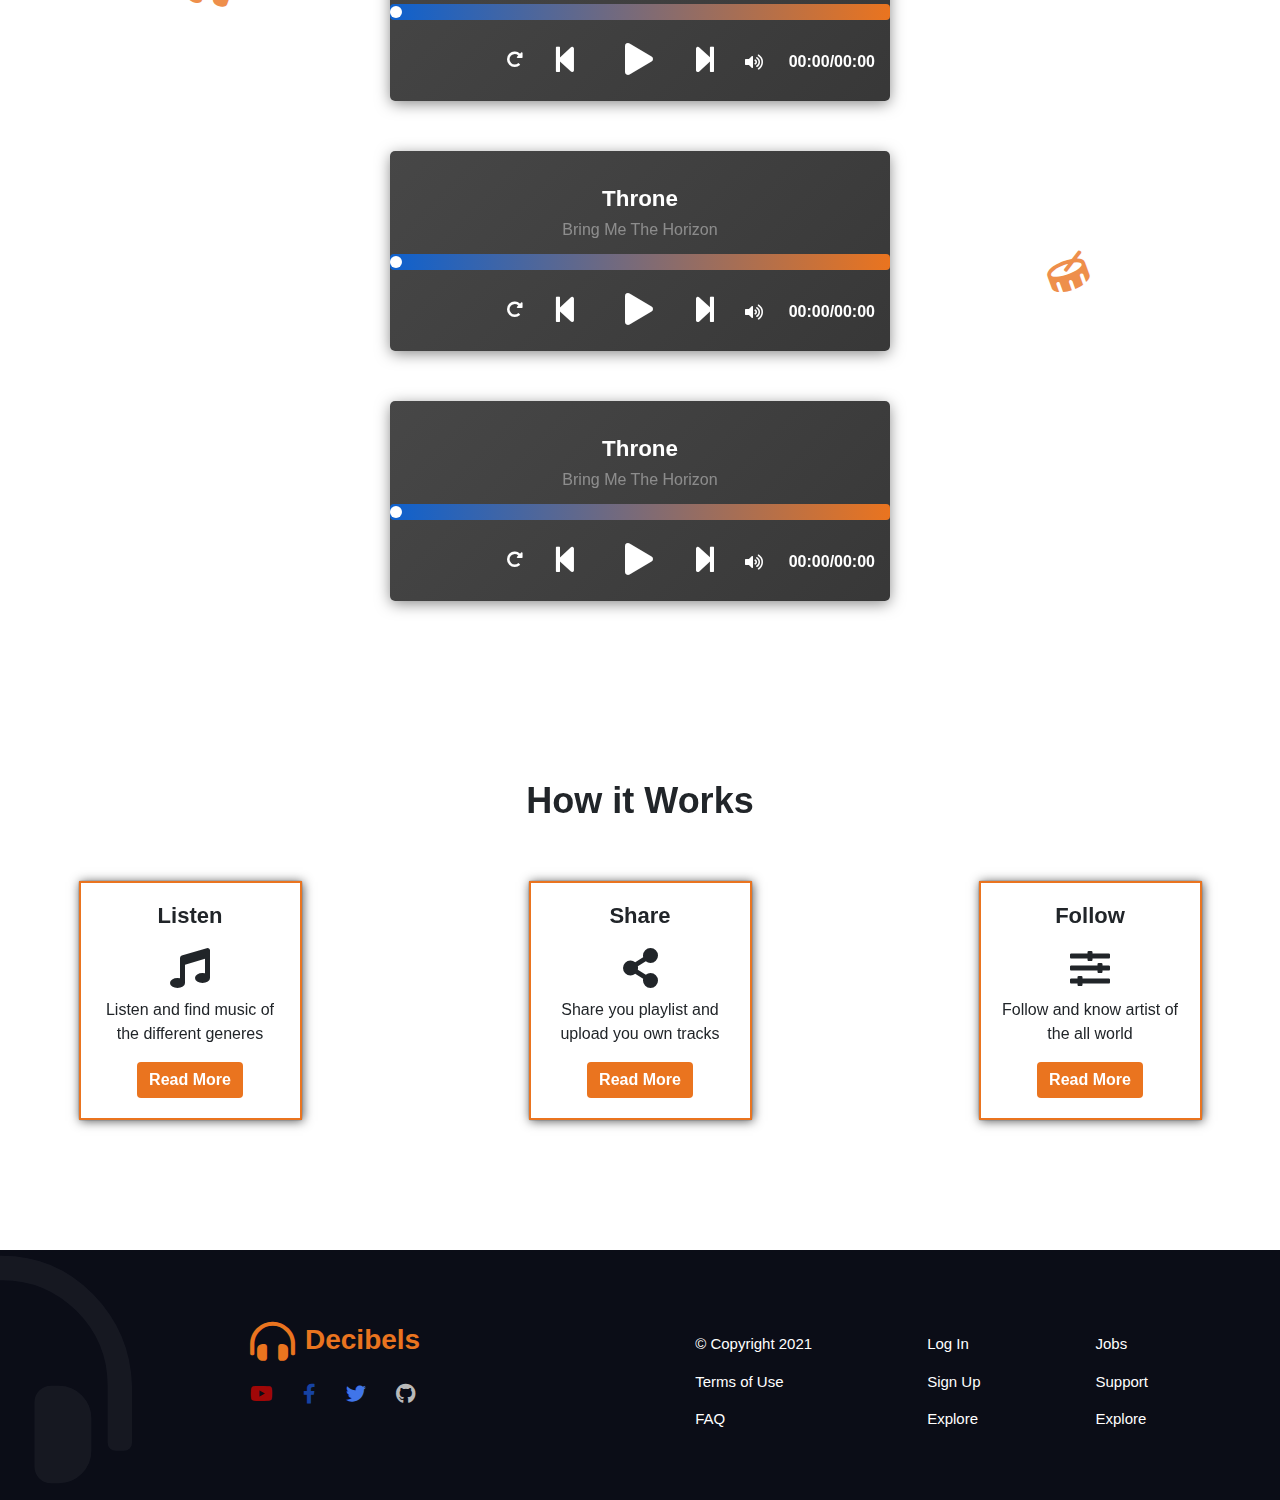
==== commit fcf4b3f2: "Reponsive" ====
--- a/index.html
+++ b/index.html
@@ -8,6 +8,7 @@
     <link rel="stylesheet" href="css/index.css">
     <link rel="stylesheet" href="https://cdnjs.cloudflare.com/ajax/libs/font-awesome/5.15.2/css/all.min.css"/>
     <link rel="stylesheet" href="https://stackpath.bootstrapcdn.com/bootstrap/4.5.2/css/bootstrap.min.css">
+    <script src="https://kit.fontawesome.com/761e4c8e5c.js" crossorigin="anonymous"></script>
     <script src="https://cdn.jsdelivr.net/npm/bootstrap@5.0.0-beta2/dist/js/bootstrap.bundle.min.js" integrity="sha384-b5kHyXgcpbZJO/tY9Ul7kGkf1S0CWuKcCD38l8YkeH8z8QjE0GmW1gYU5S9FOnJ0" crossorigin="anonymous"></script>
     <title>Decibels</title>
 </head>
@@ -15,7 +16,7 @@
   <!-------------------------- HEADER -------------------------->
   <header>
     <!-------------------- NAVEGATION -------------------->
-    <nav>
+    <nav id="nav">
       <!-------------------- LOGO -------------------->
       <div class="logo">
         <a href="index.html"><i id="logoImg" class="fas fa-headphones-alt"></i></a>
@@ -23,7 +24,7 @@
       </div>
       
       <!-------------------- NAV LINKS -------------------->
-      <ul class="navLinks">
+      <ul class="navLinks" id="navLinks">
         <li><a href="#">Home</a></li>
         <li><a href="#">Discover</a></li>
         <li><a href="#">Playlist</a></li>
@@ -42,10 +43,11 @@
         <button class="btn btn-outline-warning" id="searchIcon" type="submit"><i class="fas fa-search" style="color: #fff;"></i></button>
       </ul>
 
-      <div class="navBtn">
+      <div class="navBtn" id="navBtn">
         <button type="button" class="btn btn-secondary" id="signUp" data-bs-toggle="modal" data-bs-target="#staticBackdrop">Sign Up</button>
         <button type="button" class="btn btn-secondary" id="logIn" data-bs-toggle="modal" data-bs-target="#staticBackdrop">Log In</button>
       </div>
+      <button class="hamburger" id="hamburger"><i class="fas fa-bars"></i></button>
 
     </nav>
   </header>
@@ -105,7 +107,6 @@
       </div>
 
       <!-------------------- WAVE 1 -------------------->
-      <i id="img1" class="fas fa-volume-up icon"></i>
       <i id="icon1" class="fas fa-music icon"></i>
       <i id="icon2" class="fas fa-music icon"></i>
 
@@ -126,12 +127,10 @@
 
       <!-------------------- ARTIST SECTION -------------------->
       <div class="artist">
-          <i id="img2" class="fas fa-volume-up icon"></i>
           <i id="icon3" class="fas fa-guitar icon"></i>
 
           <h2 class="titles">Discover Artist</h2>
           <div class="artistGrid">
-              <div class="row">
                   <div class="artistPicture">
                       <img src="https://www.elnacional.cat/uploads/s1/13/32/17/88/europapress-3575490-nuevo-disco-daft-punk-1.jpeg" alt="Daft Punk">
                       <h6 id="artistName">Daft Punk</h6>
@@ -168,9 +167,7 @@
                           <i class="fas fa-caret-down" id="moreIcon"></i>
                       </div>
                   </div>
-              </div>
-
-              <div class="row">
+
                   <div class="artistPicture">
                       <img src="https://m.media-amazon.com/images/I/81vzCypTKXL._SS500_.jpg" alt="Lindsey Sterling">
                       <h6 id="artistName">Lindsey Sterling</h6>
@@ -207,7 +204,6 @@
                           <i class="fas fa-caret-down" id="moreIcon"></i>
                       </div>
                   </div>
-              </div>
           </div>
 
       </div>
@@ -356,7 +352,6 @@
                   </div>
               </div>
           </div>
-          <i id="img3" class="fas fa-volume-up icon"></i>
 
       </div>
 
@@ -433,6 +428,7 @@
       firebase.analytics();
     </script>
 
+
     <!-- <script src="./js/index.js"></script> -->
     <script src="./js/index.js"></script>
 
--- a/css/index.css
+++ b/css/index.css
@@ -1,424 +1,354 @@
-*
-{
-    font-family: 'Roboto', sans-serif;
+* {
+  font-family: 'Roboto', sans-serif;
 }
 
 /* -------------------------------------------------- NAVEGATION --------------------------------------------------*/
-header
-{
-    position: fixed;
-    width: 100vw;
-    height: 72px;
-    z-index: 99;
-}
-
-nav
-{
-    position: absolute;
-    background: #0B0D17;
-    left: 0%;
-    right: 0%;
-    top: 0%;
-    bottom: 0%;
-    box-shadow: 0px 1px 0px #E5E9F2;
-}
-
-.logo
-{
-    position: absolute;
-    width: 100px;
-    height: 30px;
-    left: 165px;
-    top: calc(50% - 28px/2);
-}
-
-#logoName
-{
-    position: absolute;
-    font-size: 24px;
-    font-weight: bolder;
-    left: 40%;
-    right: 0%;
-    top: 10%;
-    bottom: 10%;
-}
-
-#logoName a
-{
-    color: #EA741F;
-    text-decoration: none;
-}
-
-#logoImg
-{
-    position: absolute;
-    color: #EA741F;
-    font-size: 30px;
-    left: 0%;
-    right: 73.33%;
-    top: 0%;
-    bottom: 0%;
-}
-
-.navLinks
-{
-    color: #FFFFFF;
-    list-style: none;
-    font-weight: bolder;
-    display: flex;
-    flex-direction: row;
-    justify-content: center;
-    align-items: center;
-    margin-top: 1%;
-    
-}
-
-.navLinks li
-{
-    margin-right: 25px;
-}
-
-.navLinks li a
-{
-    color: #FFFFFF;
-}
-
-/* -------------------------------------------------- SEARCH BAR --------------------------------------------------*/
-.search
-{
-    position: relative;
-    margin: 0 0 0 10px;
-}
-
-#searchOptions
-{
-    position: absolute;
-    display: none;
-    width: 200px;
-    top: 38px;
-    list-style: none;
-    background-color: gray;
-    padding: 0;
-}
-
-#searchOptions button
-{
-    width: 100%;
-    border: 1px solid #fff;
-    background-color: rgb(73, 129, 194);
-}
-
-#searchOptions button:hover
-{
-    opacity: .5;
-}
-
-#searchBar
-{
-    border-bottom-right-radius: 0px;
-    border-top-right-radius: 0px;
-    border: none;
-}
-
-#searchIcon
-{
-    border-radius: 0;
-    border: 1px #FFFFFF solid;
-}
-
-#searchIcon:hover
-{
-    background-color: #EA741F;
-}
-
-.navBtn
-{
-    position: absolute;
-    display: flex;
-    flex-direction: row;
-    align-items: flex-start;
-    padding: 0px;
-    right: 80px;
-    top: calc(50% - 40px/2);
-}
-
-.navBtn button
-{
-    width: 90px;
-    height: 35px;
-    margin-right: 25px;
-    color: #FFFFFF;
-    font-weight: bolder;
-    border: none;
-    background-color: #EA741F;
-}
-
-.navBtn button:hover
-{
-    background-color: #c75d12;
-    color: #000000;
-    transition: .5s;
-}
-
-/* -------------------------------------------------- MODAL LOG --------------------------------------------------*/
-h5
-{
-    margin-left: 40%;
-}
-
-#googleBtn, #googleRegister
-{
-    background-color: #fff;
-    color: gold;
-}
-#microBtn, #microRegister
-{
-    background-color: #fff;
-    color: rgb(30, 93, 228);
-}
-#appleBtn, #appleRegister
-{
-    background-color: #fff;
-    color: rgb(184, 17, 17);
-}
-
-#closeBtnForm
-{
-    border-radius: 3px;
-    background-color: rgb(160, 28, 28);
-    color: #fff;
-    border: none;
+header {
+  position: fixed;
+  width: 100vw;
+  height: 72px;
+  z-index: 99;
+}
+
+header nav {
+  position: absolute;
+  background: #0B0D17;
+  left: 0%;
+  right: 0%;
+  top: 0%;
+  bottom: 0%;
+  box-shadow: 0px 1px 0px #E5E9F2;
+  /* -------------------------------------------------- SEARCH BAR --------------------------------------------------*/
+}
+
+header nav .logo {
+  position: absolute;
+  width: 100px;
+  height: 30px;
+  left: 165px;
+  top: calc(50% - 28px/2);
+}
+
+header nav #logoName {
+  position: absolute;
+  font-size: 24px;
+  font-weight: bolder;
+  left: 40%;
+  right: 0%;
+  top: 10%;
+  bottom: 10%;
+}
+
+header nav #logoName a {
+  color: #EA741F;
+  text-decoration: none;
+}
+
+header nav #logoImg {
+  position: absolute;
+  color: #EA741F;
+  font-size: 30px;
+  left: 0%;
+  right: 73.33%;
+  top: 0%;
+  bottom: 0%;
+}
+
+header nav .navLinks {
+  color: #FFFFFF;
+  list-style: none;
+  font-weight: bolder;
+  display: flex;
+  flex-direction: row;
+  justify-content: center;
+  align-items: center;
+  margin-top: 1%;
+}
+
+header nav .navLinks li {
+  margin-right: 25px;
+}
+
+header nav .navLinks a {
+  color: #FFFFFF;
+}
+
+header nav .search {
+  position: relative;
+  margin: 0 0 0 10px;
+}
+
+header nav #searchOptions {
+  position: absolute;
+  display: none;
+  width: 200px;
+  top: 38px;
+  list-style: none;
+  background-color: gray;
+  padding: 0;
+}
+
+header nav #searchOptions button {
+  width: 100%;
+  border: 1px solid #fff;
+  background-color: #4981c2;
+}
+
+header nav #searchOptions button:hover {
+  opacity: .5;
+}
+
+header nav #searchBar {
+  border-bottom-right-radius: 0px;
+  border-top-right-radius: 0px;
+  border: none;
+}
+
+header nav #searchIcon {
+  border-radius: 0;
+  border: 1px #FFFFFF solid;
+}
+
+header nav #searchIcon:hover {
+  background-color: #EA741F;
+}
+
+header nav .navBtn {
+  position: absolute;
+  display: flex;
+  flex-direction: row;
+  align-items: flex-start;
+  padding: 0px;
+  right: 80px;
+  top: calc(50% - 40px/2);
+}
+
+header nav .navBtn button {
+  width: 90px;
+  height: 40px;
+  margin-right: 25px;
+  color: #FFFFFF;
+  font-weight: bolder;
+  border: none;
+  background-color: #EA741F;
+}
+
+header nav .navBtn button:hover {
+  background-color: #c75d12;
+  color: #000000;
+  transition: .5s;
+}
+
+header nav .hamburger {
+  display: none;
 }
 
 /* -------------------------------------------------- CONTENT --------------------------------------------------*/
-.content
-{
-    position: relative;
-    width: 100vw;
-    display: flex;
-    flex-direction: column;
-}
-   
-/* -------------------------------------------------- INTRO --------------------------------------------------*/
-.intro
-{
-    position: relative;
-    width: 100vw;
-    height: 600px;
-    /* border: 3px blue solid; */
-    display: flex;
-    justify-content: center;
-    align-items: center;
-    gap: 40px;
-}
-
-
-.icon
-{
-    position: absolute;
-    color: #EA741F;
-    font-size: 40px;
-    opacity: .8;
-    z-index: -10;
-}
-
-#icon1
-{
-    font-size: 50px;
-    transform: rotate(15deg);
-    top: 17%;
-    right: 10%;
-}
-
-#icon2
-{
-    transform: rotate(15deg);
-    transform: rotateY(180deg);
-    top: 5%;
-    left: 10%;
-}
-
-#icon3
-{
-    font-size: 50px;
-    top: 35%;
-    right: 10%;
-}
-
-#icon4
-{
-    transform: rotate(20deg);
-    top: 55%;
-    left: 15%;
-}
-
-#icon5
-{
-    transform: rotate(-20deg);
-    top: 65%;
-    right: 15%;
-}
-
-#icon6
-{
-    color: #ffffff0c;
-    font-size: 260px;
-    bottom: 0%;
-    left: -10%;
-    z-index: 1;
-}
-
-#img1
-{
-    position: absolute;
-    font-size: 350px;
-    transform: rotate(135deg);
-    opacity: 1;
-    top: -1.5%;
-    right: -6%;
-}
-
-#title1
-{
-    font-size: 45px;
-    font-weight: bolder;
-}
-
-#getStarted
-{
-    width: 175px;
-    height: 50px;
-    font-weight: bolder;
-    border: none;
-    background-color: #EA741F;
-}
-
-#getStarted:hover
-{
-    background-color: #c75d12;
-    color: #000000;
-    transition: .5s;
-}
-
-.grid
-{
-    width: 35%;
-    height: 470px;
-    margin-top: 150px;
-    display: grid;
-    grid-template-columns: repeat(3,.3fr);
-    grid-template-rows: repeat(2,.3fr);
-    grid-gap: 10px;
-}
-
-.grid img
-{
-    width: 100%;
-    height: 100%;
-    object-fit: cover;
-    cursor: pointer;
-}
-
-.grid img:hover
-{
-    opacity: .75;
-}
-
-.grid img:first-child
-{
-    grid-column: 1/3;
-    grid-row: 1/3;
-}
-
-.grid img:nth-child(4)
-{
-    height: 50%;
-    grid-column: span 3;
-}
-
-/* -------------------------------------------------- ARTIST --------------------------------------------------*/
-.artist
-{
-    position: relative;
-    display: flex;
-    flex-direction: column;
-    align-items: center;
-    width: 100vw;
-    height: 700px;
-    /* border: 3px red solid; */
-}
-
-#img2
-{
-    position: absolute;
-    font-size: 350px;
-    opacity: 1;
-    top: 10%;
-    left: -11%;
-}
-
-.titles
-{
-    font-size: 36px;
-    font-weight: bolder;
-}
-
-.artistGrid
-{
-    display: flex;
-    flex-direction: column;
-    align-items: center;
-    width: 1440px;
-    height: 400px;
-    margin-top: 30px;
-}
-
-.row
-{
-    display: flex;
-    flex-direction: row;
-    align-items: flex-start;
-}
-
-.artistPicture
-{
-    font-weight: bolder;
-    color: #000000;
-    margin: 30px;
-    display: flex;
-    flex-direction: column;
-    justify-content: center;
-    align-items: center;
-}
-
-.artistPicture img
-{
-    width: 150px;
-    height: 150px;
-    cursor: pointer;
-}
-
-.artistPicture img:hover
-{
-    opacity: .75;
-}
-
-.miniBtn
-{
-    display: flex;
-    gap: 10px;
-    cursor: pointer;
-}
-
-.miniBtn i:hover
-{
-    color: #EA741F;
-    transition: .5;
-}
-
-/* -------------------------------------------------- MUSIC --------------------------------------------------*/
-.musicSection
-{
+.content {
+  position: relative;
+  width: 100vw;
+  display: flex;
+  flex-direction: column;
+  /* -------------------------------------------------- MODAL LOG --------------------------------------------------*/
+  /* -------------------------------------------------- INTRO --------------------------------------------------*/
+  /* -------------------------------------------------- ARTIST --------------------------------------------------*/
+  /* -------------------------------------------------- MUSIC --------------------------------------------------*/
+  /* -------------------------------------------------- FEACTURES --------------------------------------------------*/
+}
+
+.content h5 {
+  margin-left: 40%;
+}
+
+.content #googleBtn, .content #googleRegister {
+  background-color: #fff;
+  color: gold;
+}
+
+.content #microBtn, .content #microRegister {
+  background-color: #fff;
+  color: #1e5de4;
+}
+
+.content #appleBtn, .content #appleRegister {
+  background-color: #fff;
+  color: #b81111;
+}
+
+.content #closeBtnForm {
+  border-radius: 3px;
+  background-color: #a01c1c;
+  color: #fff;
+  border: none;
+}
+
+.content .icon {
+  position: absolute;
+  color: #EA741F;
+  font-size: 40px;
+  opacity: .8;
+  z-index: -10;
+}
+
+.content #icon1 {
+  font-size: 50px;
+  transform: rotate(15deg);
+  top: 17%;
+  right: 10%;
+}
+
+.content #icon2 {
+  transform: rotate(15deg);
+  transform: rotateY(180deg);
+  top: 5%;
+  left: 10%;
+}
+
+.content #img1 {
+  position: absolute;
+  color: #EA741F;
+  width: 350px;
+  height: 350px;
+  transform: rotate(135deg);
+  opacity: 1;
+  top: -1.5%;
+  right: -6%;
+}
+
+.content h2 {
+  font-size: 36px;
+  font-weight: bolder;
+}
+
+.content .intro {
+  position: relative;
+  width: 100vw;
+  height: 700px;
+  /* border: 3px blue solid; */
+  display: flex;
+  justify-content: center;
+  align-items: center;
+  gap: 40px;
+}
+
+.content .intro .firstContent h2 {
+  font-size: 45px;
+  font-weight: bolder;
+}
+
+.content .intro .firstContent button {
+  width: 175px;
+  height: 50px;
+  font-weight: bolder;
+  border: none;
+  background-color: #EA741F;
+}
+
+.content .intro .firstContent button:hover {
+  background-color: #c75d12;
+  color: #000000;
+  transition: .5s;
+}
+
+.content .grid {
+  width: 35%;
+  height: 470px;
+  margin-top: 150px;
+  display: grid;
+  grid-template-columns: repeat(3, 0.3fr);
+  grid-template-rows: repeat(2, 0.3fr);
+  grid-gap: 10px;
+}
+
+.content .grid img {
+  width: 100%;
+  height: 100%;
+  object-fit: cover;
+  cursor: pointer;
+}
+
+.content .grid img:hover {
+  opacity: .75;
+}
+
+.content .grid img:first-child {
+  grid-column: 1/3;
+  grid-row: 1/3;
+}
+
+.content .grid img:nth-child(4) {
+  height: 50%;
+  grid-column: span 3;
+}
+
+.content .artist {
+  position: relative;
+  display: flex;
+  flex-direction: column;
+  align-items: center;
+  width: 100vw;
+  height: 700px;
+  /* border: 3px red solid; */
+}
+
+.content .artist #img2 {
+  position: absolute;
+  color: #EA741F;
+  width: 350px;
+  height: 350px;
+  opacity: 1;
+  top: 10%;
+  left: -10%;
+  z-index: -10;
+}
+
+.content .artist #icon3 {
+  font-size: 50px;
+  top: 35%;
+  right: 10%;
+}
+
+.content .artist .artistGrid {
+  width: auto;
+  height: 400px;
+  display: grid;
+  grid-template-columns: repeat(4, 1fr);
+  grid-template-rows: repeat(2, 1fr);
+  grid-gap: 10px;
+}
+
+.content .artist .artistGrid .artistPicture {
+  font-weight: bolder;
+  color: #000000;
+  margin: 30px;
+  display: flex;
+  flex-direction: column;
+  justify-content: center;
+  align-items: center;
+}
+
+.content .artist .artistGrid .artistPicture img {
+  width: 150px;
+  height: 150px;
+  cursor: pointer;
+}
+
+.content .artist .artistGrid .artistPicture img:hover {
+  opacity: .75;
+}
+
+.content .artist .artistGrid .artistPicture .miniBtn {
+  display: flex;
+  gap: 10px;
+  cursor: pointer;
+}
+
+.content .artist .artistGrid .artistPicture .miniBtn i:hover {
+  color: #EA741F;
+  transition: .5;
+}
+
+.content .musicSection {
   display: flex;
   flex-direction: column;
   align-items: center;
@@ -427,349 +357,801 @@
   gap: 50px;
 }
 
-.music
-{
+.content .musicSection #icon4 {
+  transform: rotate(20deg);
+  top: 55%;
+  left: 15%;
+}
+
+.content .musicSection #icon5 {
+  transform: rotate(-20deg);
+  top: 65%;
+  right: 15%;
+}
+
+.content .musicSection .music {
+  color: white;
+  height: 200px;
+  min-width: 400px;
+  width: 500px;
+  position: relative;
+  z-index: 2;
+  border-radius: 5px;
+  overflow: hidden;
+  box-shadow: 0px 3px 15px -1px rgba(0, 0, 0, 0.5);
+}
+
+.content .musicSection .music .overlay {
+  position: absolute;
+  height: calc(100% + 1px);
+  width: calc(100% + 1px);
+  z-index: 2;
+  background: -moz-linear-gradient(-45deg, #333 0%, #222 100%);
+  /* FF3.6-15 */
+  background: -webkit-linear-gradient(-45deg, #333 0%, #222 100%);
+  /* Chrome10-25,Safari5.1-6 */
+  background: linear-gradient(135deg, #333 0%, #222 100%);
+  /* W3C, IE10+, FF16+, Chrome26+, Opera12+, Safari7+ */
+  opacity: .9;
+}
+
+.content .musicSection .music .musicContent {
+  text-align: center;
+  position: relative;
+  z-index: 3;
+}
+
+.content .musicSection .music .musicContent h2 {
+  font-size: 1.4em;
+  margin: 35px 0 0 0;
+  font-weight: 600;
+}
+
+.content .musicSection .music .musicContent h3 {
+  margin: 7px 0 15px 0;
+  font-size: 1em;
+  opacity: .4;
+}
+
+.content .musicSection .music .musicContent .progress {
+  margin: 0 0 15px 0;
+}
+
+.content .musicSection .music .musicContent .progress input {
+  width: 100%;
+  background: -moz-linear-gradient(left, #0e61ce 0%, #EA741F 100%);
+  /*#3498db FF3.6-15 */
+  background: -webkit-linear-gradient(left, #0e61ce 0%, #EA741F 100%);
+  /* Chrome10-25,Safari5.1-6 */
+  background: linear-gradient(to right, #0e61ce 0%, #EA741F 100%);
+  /* W3C, IE10+, FF16+, Chrome26+, Opera12+, Safari7+ */
+  appearance: none;
+}
+
+.content .musicSection .music .musicContent .progress input::-webkit-slider-thumb {
+  -webkit-appearance: none;
+  height: 12px;
+  width: 12px;
+  border-radius: 10px;
+  background: #ffffff;
+  cursor: pointer;
+}
+
+.content .musicSection .music .musicContent .musicControls {
+  height: 50px;
+  display: flex;
+  align-items: center;
+  justify-content: center;
+}
+
+.content .musicSection .music .musicContent .musicControls .musicColumn {
+  float: left;
+  margin-left: .75em;
+}
+
+.content .musicSection .music .musicContent .musicControls .musicColumn:nth-child(1) {
+  position: absolute;
+  left: 20%;
+}
+
+.content .musicSection .music .musicContent .musicControls .musicColumn:nth-child(2) {
+  font-size: 1.8em;
+  position: absolute;
+  left: 27%;
+}
+
+.content .musicSection .music .musicContent .musicControls .musicColumn:nth-child(5) {
+  font-size: 1.8em;
+  position: absolute;
+  left: 55%;
+}
+
+.content .musicSection .music .musicContent .musicControls .musicColumn:nth-child(3) {
+  font-size: 2em;
+  position: absolute;
+  left: 40%;
+}
+
+.content .musicSection .music .musicContent .musicControls .musicColumn:nth-child(4) {
+  font-size: 2em;
+  position: absolute;
+  left: 40%;
+  /* color: #9b59b6; */
+}
+
+.content .musicSection .music .musicContent .musicControls .musicColumn i {
+  margin: 0 5px;
+  cursor: pointer;
+}
+
+.content .musicSection .music .musicContent .musicControls .musicColumn .musicVolume {
+  display: flex;
+  flex-direction: column;
+}
+
+.content .musicSection .music .musicContent .musicControls .musicColumn .musicVolume:hover > #volume1 {
+  display: block;
+}
+
+.content .musicSection .music .musicContent .musicControls .musicColumn .musicVolume:hover > #volume2 {
+  display: block;
+}
+
+.content .musicSection .music .musicContent .musicControls .musicColumn .musicVolume:hover > #volume3 {
+  display: block;
+}
+
+.content .musicSection .music .musicContent .musicControls .musicColumn .musicVolume #volumeMusic1, .content .musicSection .music .musicContent .musicControls .musicColumn .musicVolume #volumeMusic2, .content .musicSection .music .musicContent .musicControls .musicColumn .musicVolume #volumeMusic3 {
+  position: absolute;
+  bottom: 10%;
+  left: 70%;
+}
+
+.content .musicSection .music .musicContent .musicControls .musicColumn .musicVolume #muteMusic1, .content .musicSection .music .musicContent .musicControls .musicColumn .musicVolume #muteMusic2, .content .musicSection .music .musicContent .musicControls .musicColumn .musicVolume #muteMusic3 {
+  position: absolute;
+  bottom: 10%;
+  left: 70%;
+}
+
+.content .musicSection .music .musicContent .musicControls .musicColumn .musicVolume #volume1, .content .musicSection .music .musicContent .musicControls .musicColumn .musicVolume #volume2, .content .musicSection .music .musicContent .musicControls .musicColumn .musicVolume #volume3 {
+  position: absolute;
+  bottom: 58%;
+  left: 60%;
+  display: none;
+  transform: rotate(-90deg);
+}
+
+.content .musicSection .music .musicContent .musicControls .musicColumn:hover {
+  color: #EA741F;
+}
+
+.content .musicSection .music .musicContent .musicControls .musicTime {
+  display: flex;
+  font-weight: bolder;
+  font-size: 16px;
+  position: absolute;
+  right: 3%;
+  bottom: -3%;
+}
+
+.content .feactures {
+  display: flex;
+  flex-direction: column;
+  justify-content: center;
+  align-items: center;
+  width: 100vw;
+  height: 600px;
+  /* border: 3px green solid; */
+}
+
+.content .feactures .elements {
+  display: flex;
+  margin-top: 50px;
+}
+
+.content .feactures .elements .element {
+  width: 450px;
+  display: flex;
+  justify-content: center;
+  align-items: center;
+}
+
+.content .feactures .elements .element .card-body {
+  display: flex;
+  flex-direction: column;
+  justify-content: center;
+  align-items: center;
+  text-align: center;
+  border: 2px #EA741F solid;
+  box-shadow: 1px 1px 10px #555555;
+}
+
+.content .feactures .elements .element h6 {
+  font-size: 22px;
+  font-weight: bolder;
+}
+
+.content .feactures .elements .element i {
+  font-size: 40px;
+  margin: 10px 0 10px 0;
+}
+
+.content .feactures .elements .element a {
+  background-color: #EA741F;
+  font-weight: bolder;
+  color: #FFFFFF;
+  border: none;
+}
+
+.content .feactures .elements .element a:hover {
+  background-color: #c75d12;
+  color: #000000;
+  transition: .5s;
+}
+
+.content .feactures #img3 {
+  position: absolute;
+  color: #EA741F;
+  width: 350px;
+  height: 350px;
+  transform: rotate(-135deg);
+  opacity: 1;
+  right: -7%;
+  bottom: -4%;
+  z-index: -1;
+}
+
+/* -------------------------------------------------- FOOTER --------------------------------------------------*/
+footer {
+  position: relative;
+  bottom: 0%;
+}
+
+footer .foot {
+  display: flex;
+  background: #0B0D17;
+  width: 100vw;
+  height: 250px;
+  gap: 10em;
+}
+
+footer .foot #icon6 {
+  position: absolute;
+  color: #ffffff0c;
+  font-size: 260px;
+  bottom: 0%;
+  left: -10%;
+  z-index: 1;
+}
+
+footer .foot .brand {
+  display: flex;
+  flex-direction: column;
+}
+
+footer .foot .brand .logoFooter {
+  display: flex;
+  align-items: center;
+  gap: 10px;
+  margin: 50px 0 0 250px;
+}
+
+footer .foot .brand #logoFoot {
+  color: #EA741F;
+  font-size: 45px;
+}
+
+footer .foot .brand #logoFoot a {
+  font-size: 28px;
+  font-weight: bolder;
+  color: #EA741F;
+  text-decoration: none;
+}
+
+footer .foot .social {
+  margin-left: 210px;
+}
+
+footer .foot .social ul {
+  display: flex;
+  gap: 30px;
+  list-style: none;
+}
+
+footer .foot .social i {
+  font-size: 20px;
+}
+
+footer .foot .info {
+  display: flex;
+  justify-content: center;
+  align-items: center;
+}
+
+footer .foot .info ul {
+  list-style: none;
+  font-size: 15px;
+  margin-top: 3em;
+  margin-left: 5em;
+}
+
+footer .foot .info li {
+  margin-bottom: 15px;
+}
+
+footer .foot .info a {
+  color: #FFFFFF;
+}
+
+footer .foot .info a:hover {
+  color: #a5a5a5;
+  transition: .5s;
+}
+
+/* -------------------------------------------------- WIDTH 1240 PX --------------------------------------------------*/
+@media only screen and (max-width: 1240px) {
+  header nav .logo {
+    left: 100px;
+  }
+  header nav .navLinks li {
+    margin-right: 12px;
+  }
+  header nav .navBtn {
+    right: 40px;
+  }
+}
+
+/* -------------------------------------------------- MOBIL NAVEGATION --------------------------------------------------*/
+@media only screen and (max-width: 1120px) {
+  header nav {
+    background-color: #0B0D17;
+  }
+  header nav .hamburger {
+    display: block;
+    width: 40px;
+    height: 40px;
+    border: 0;
+    background-color: #EA741F;
+    color: #FFFFFF;
+    font-size: 30px;
+    position: absolute;
+    right: 8%;
+    top: 20%;
+  }
+  header nav .navLinks {
+    display: none;
+    background-color: #0B0D17;
+  }
+  header nav .navLinks li {
+    margin-top: 10px;
+  }
+  header nav .search {
+    margin: 10px 0 15px 0;
+  }
+  header nav .search #searchBar {
+    width: 200px;
+  }
+  header nav .navBtn {
+    display: none;
+    right: 76%;
+    top: 197px;
+  }
+  header nav .logo {
+    display: none;
+  }
+}
+
+/* -------------------------------------------------- WIDTH 1024 PX --------------------------------------------------*/
+@media only screen and (max-width: 1024px) {
+  .content #img1 {
+    position: absolute;
+    top: -3%;
+    right: -12%;
+  }
+  .content .artist #img2 {
+    top: 10%;
+    left: -22%;
+  }
+  .content .artist #icon3 {
+    right: 5%;
+  }
+  .content .feactures .elements .element {
+    width: 300px;
+  }
+  .content .feactures #img3 {
+    right: -10%;
+    bottom: -4%;
+  }
+}
+
+/* -------------------------------------------------- WIDTH 768 PX --------------------------------------------------*/
+@media only screen and (max-width: 768px) {
+  .content .intro {
+    gap: 10px;
+  }
+  .content .intro .grid {
+    width: 50%;
+  }
+  .content .artist {
+    margin-bottom: 60%;
+  }
+  .content .artist #img2 {
+    position: absolute;
+    color: #EA741F;
+    width: 350px;
+    height: 350px;
+    opacity: 1;
+    top: 10%;
+    left: -10%;
+    z-index: -10;
+  }
+  .content .artist #icon3 {
+    font-size: 50px;
+    top: 35%;
+    right: 10%;
+  }
+  .content .artist .artistGrid {
+    grid-template-columns: repeat(2, 1fr);
+    grid-template-rows: repeat(4, 1fr);
+    grid-gap: 10px;
+  }
+  .content .feactures {
+    margin-top: 280px;
+    margin-bottom: 20px;
+  }
+  .content .feactures .elements {
+    flex-direction: column;
+    margin-top: 50px;
+  }
+  .content .feactures .elements .element {
+    margin-bottom: 20px;
+  }
+  footer .foot {
+    display: flex;
+    flex-direction: column;
+    justify-content: center;
+    align-items: center;
+    background: #0B0D17;
+    width: 100vw;
+    height: 350px;
+    gap: 1em;
+  }
+  footer .foot #icon6 {
+    position: absolute;
+    color: #ffffff0c;
+    font-size: 260px;
+    bottom: 0%;
+    left: -20%;
+    z-index: 1;
+  }
+  footer .foot .brand {
+    display: flex;
+    flex-direction: column;
+  }
+  footer .foot .brand .logoFooter {
+    display: flex;
+    align-items: center;
+    gap: 10px;
+    margin: 50px 0 0 50px;
+  }
+  footer .foot .brand #logoFoot {
+    color: #EA741F;
+    font-size: 45px;
+  }
+  footer .foot .brand #logoFoot a {
+    font-size: 28px;
+    font-weight: bolder;
+    color: #EA741F;
+    text-decoration: none;
+  }
+  footer .foot .social {
+    margin-left: 10px;
+  }
+  footer .foot .social ul {
+    display: flex;
+    gap: 30px;
+    list-style: none;
+  }
+  footer .foot .social i {
+    font-size: 20px;
+  }
+  footer .foot .info {
+    display: flex;
+    justify-content: center;
+    align-items: center;
+  }
+  footer .foot .info ul {
+    list-style: none;
+    font-size: 15px;
+    margin-top: 3em;
+    margin-left: 5em;
+  }
+  footer .foot .info li {
+    margin-bottom: 15px;
+  }
+  footer .foot .info a {
+    color: #FFFFFF;
+  }
+  footer .foot .info a:hover {
+    color: #a5a5a5;
+    transition: .5s;
+  }
+}
+
+/* -------------------------------------------------- WIDTH 425 PX --------------------------------------------------*/
+@media only screen and (max-width: 425px) {
+  .content {
+    /* -------------------------------------------------- MUSIC --------------------------------------------------*/
+  }
+  .content .intro {
+    flex-direction: column;
+    margin-top: 50%;
+  }
+  .content .intro .grid {
+    width: 90%;
+    margin-top: 50px;
+  }
+  .content .artist {
+    margin-bottom: 475%;
+  }
+  .content .artist #img2 {
+    position: absolute;
+    color: #EA741F;
+    width: 350px;
+    height: 350px;
+    opacity: 1;
+    top: 10%;
+    left: -10%;
+    z-index: -10;
+  }
+  .content .artist #icon3 {
+    font-size: 50px;
+    top: 35%;
+    right: 10%;
+  }
+  .content .artist .artistGrid {
+    grid-template-columns: repeat(1, 1fr);
+    grid-template-rows: repeat(8, 1fr);
+    grid-gap: 10px;
+  }
+  .content .musicSection {
+    display: flex;
+    flex-direction: column;
+    align-items: center;
+    width: 100vw;
+    height: 850px;
+    gap: 50px;
+  }
+  .content .musicSection #icon4 {
+    transform: rotate(20deg);
+    top: 55%;
+    left: 15%;
+  }
+  .content .musicSection #icon5 {
+    transform: rotate(-20deg);
+    top: 65%;
+    right: 15%;
+  }
+  .content .musicSection .music {
     color: white;
     height: 200px;
-    min-width: 400px;
-    width: 500px;
+    width: 100px;
     position: relative;
     z-index: 2;
     border-radius: 5px;
     overflow: hidden;
-    box-shadow: 0px 3px 15px -1px rgba(0,0,0,0.5);
-}
-
-.overlay 
-{
+    box-shadow: 0px 3px 15px -1px rgba(0, 0, 0, 0.5);
+  }
+  .content .musicSection .music .overlay {
     position: absolute;
     height: calc(100% + 1px);
     width: calc(100% + 1px);
     z-index: 2;
-    background: -moz-linear-gradient(-45deg, #333 0%, #222 100%); /* FF3.6-15 */
-    background: -webkit-linear-gradient(-45deg, #333 0%,#222 100%); /* Chrome10-25,Safari5.1-6 */
-    background: linear-gradient(135deg, #333 0%,#222 100%); /* W3C, IE10+, FF16+, Chrome26+, Opera12+, Safari7+ */
+    background: -moz-linear-gradient(-45deg, #333 0%, #222 100%);
+    /* FF3.6-15 */
+    background: -webkit-linear-gradient(-45deg, #333 0%, #222 100%);
+    /* Chrome10-25,Safari5.1-6 */
+    background: linear-gradient(135deg, #333 0%, #222 100%);
+    /* W3C, IE10+, FF16+, Chrome26+, Opera12+, Safari7+ */
     opacity: .9;
-}
-
-.musicContent 
-{
+  }
+  .content .musicSection .music .musicContent {
     text-align: center;
     position: relative;
     z-index: 3;
-}
-    
-.musicContent h2
-{
+  }
+  .content .musicSection .music .musicContent h2 {
     font-size: 1.4em;
     margin: 35px 0 0 0;
     font-weight: 600;
-}
-    
-.musicContent h3 
-{
+  }
+  .content .musicSection .music .musicContent h3 {
     margin: 7px 0 15px 0;
     font-size: 1em;
     opacity: .4;
-}
-
-.progress
-{
+  }
+  .content .musicSection .music .musicContent .progress {
     margin: 0 0 15px 0;
-}
-
-.progress input
-{
+  }
+  .content .musicSection .music .musicContent .progress input {
     width: 100%;
-    background: -moz-linear-gradient(left, #0e61ce 0%, #EA741F 100%); /*#3498db FF3.6-15 */
-    background: -webkit-linear-gradient(left, #0e61ce 0%,#EA741F 100%); /* Chrome10-25,Safari5.1-6 */
-    background: linear-gradient(to right, #0e61ce 0%,#EA741F 100%); /* W3C, IE10+, FF16+, Chrome26+, Opera12+, Safari7+ */
-    appearance:         none;
-}
-        
-.progress input::-webkit-slider-thumb 
-{
+    background: -moz-linear-gradient(left, #0e61ce 0%, #EA741F 100%);
+    /*#3498db FF3.6-15 */
+    background: -webkit-linear-gradient(left, #0e61ce 0%, #EA741F 100%);
+    /* Chrome10-25,Safari5.1-6 */
+    background: linear-gradient(to right, #0e61ce 0%, #EA741F 100%);
+    /* W3C, IE10+, FF16+, Chrome26+, Opera12+, Safari7+ */
+    appearance: none;
+  }
+  .content .musicSection .music .musicContent .progress input::-webkit-slider-thumb {
     -webkit-appearance: none;
     height: 12px;
     width: 12px;
     border-radius: 10px;
     background: #ffffff;
     cursor: pointer;
-}
-    
-.musicControls
-{
+  }
+  .content .musicSection .music .musicContent .musicControls {
     height: 50px;
     display: flex;
     align-items: center;
     justify-content: center;
-        
-}
-
-.musicColumn 
-{
+  }
+  .content .musicSection .music .musicContent .musicControls .musicColumn {
     float: left;
     margin-left: .75em;
-    
-}
-
-.musicColumn:nth-child(1)
-{
+    margin-top: .75em;
+  }
+  .content .musicSection .music .musicContent .musicControls .musicColumn:nth-child(1) {
     position: absolute;
     left: 20%;
-}
-
-.musicColumn:nth-child(2)
-{
-    font-size: 1.8em;
+  }
+  .content .musicSection .music .musicContent .musicControls .musicColumn:nth-child(2) {
+    font-size: 1.5em;
     position: absolute;
     left: 27%;
-}
-
-.musicColumn:nth-child(5)
-{
-    font-size: 1.8em;
+  }
+  .content .musicSection .music .musicContent .musicControls .musicColumn:nth-child(5) {
+    font-size: 1.5em;
     position: absolute;
     left: 55%;
-}
-
-.musicColumn:nth-child(3) 
-{
-    font-size: 2em;
+  }
+  .content .musicSection .music .musicContent .musicControls .musicColumn:nth-child(3) {
+    font-size: 1.7em;
     position: absolute;
     left: 40%;
-}
-
-.musicColumn:nth-child(4) 
-{
-    font-size: 2em;
+  }
+  .content .musicSection .music .musicContent .musicControls .musicColumn:nth-child(4) {
+    font-size: 1.7em;
     position: absolute;
     left: 40%;
     /* color: #9b59b6; */
-}
-
-.musicColumn i 
-{
+  }
+  .content .musicSection .music .musicContent .musicControls .musicColumn i {
     margin: 0 5px;
     cursor: pointer;
-}
-
-.musicVolume
-{
+  }
+  .content .musicSection .music .musicContent .musicControls .musicColumn .musicVolume {
     display: flex;
     flex-direction: column;
-}
-
-.musicVolume:hover > #volume1
-{
+  }
+  .content .musicSection .music .musicContent .musicControls .musicColumn .musicVolume:hover > #volume1 {
     display: block;
-}
-.musicVolume:hover > #volume2
-{
+  }
+  .content .musicSection .music .musicContent .musicControls .musicColumn .musicVolume:hover > #volume2 {
     display: block;
-}
-.musicVolume:hover > #volume3
-{
+  }
+  .content .musicSection .music .musicContent .musicControls .musicColumn .musicVolume:hover > #volume3 {
     display: block;
-}
-
-#volumeMusic1,#volumeMusic2,#volumeMusic3
-{
-    position: absolute;
-    bottom: 10%;
+  }
+  .content .musicSection .music .musicContent .musicControls .musicColumn .musicVolume #volumeMusic1, .content .musicSection .music .musicContent .musicControls .musicColumn .musicVolume #volumeMusic2, .content .musicSection .music .musicContent .musicControls .musicColumn .musicVolume #volumeMusic3 {
+    position: absolute;
+    bottom: 6%;
     left: 70%;
-}
-
-#muteMusic1,#muteMusic2,#muteMusic3
-{
-    position: absolute;
-    bottom: 10%;
+  }
+  .content .musicSection .music .musicContent .musicControls .musicColumn .musicVolume #muteMusic1, .content .musicSection .music .musicContent .musicControls .musicColumn .musicVolume #muteMusic2, .content .musicSection .music .musicContent .musicControls .musicColumn .musicVolume #muteMusic3 {
+    position: absolute;
+    bottom: 6%;
     left: 70%;
-}
-
-#volume1,#volume2,#volume3
-{
+  }
+  .content .musicSection .music .musicContent .musicControls .musicColumn .musicVolume #volume1, .content .musicSection .music .musicContent .musicControls .musicColumn .musicVolume #volume2, .content .musicSection .music .musicContent .musicControls .musicColumn .musicVolume #volume3 {
     position: absolute;
     bottom: 58%;
     left: 60%;
     display: none;
     transform: rotate(-90deg);
-}
-
-.musicTime
-{
+  }
+  .content .musicSection .music .musicContent .musicControls .musicColumn:hover {
+    color: #EA741F;
+  }
+  .content .musicSection .music .musicContent .musicControls .musicTime {
     display: flex;
     font-weight: bolder;
     font-size: 16px;
     position: absolute;
-    right: 3%;
-    bottom: -3%;
-}
-
-
-/* -------------------------------------------------- FEACTURES --------------------------------------------------*/
-.feactures
-{
+    right: 40%;
+    bottom: 15%;
+  }
+  .content .feactures {
+    margin-top: 280px;
+    margin-bottom: 100%;
+  }
+  .content .feactures .elements {
+    flex-direction: column;
+    margin-top: 50px;
+  }
+  .content .feactures .elements .element {
+    margin-bottom: 20px;
+  }
+  footer .foot {
     display: flex;
     flex-direction: column;
     justify-content: center;
     align-items: center;
-    width: 100vw;
-    height: 600px;
-    /* border: 3px green solid; */
-}
-
-.elements
-{
-    display: flex;
-    margin-top: 50px;
-}
-
-.element
-{
-    width: 450px;
-    display: flex;
-    justify-content: center;
-    align-items: center;
-}
-
-.card-body
-{
-    display: flex;
-    flex-direction: column;
-    justify-content: center;
-    align-items: center;
-    text-align: center;
-    border: 2px #EA741F solid;
-    box-shadow: 1px 1px 10px rgb(85, 85, 85);
-}
-
-.element h6
-{
-    font-size: 22px;
-    font-weight: bolder;
-}
-
-.element i
-{
-    font-size: 40px;
-    margin: 10px 0 10px 0;
-}
-
-.element a
-{
-    background-color:  #EA741F;
-    font-weight: bolder;
-    color: #FFFFFF;
-    border: none;
-}
-
-.element a:hover
-{
-    background-color: #c75d12;
-    color: #000000;
-    transition: .5s;
-}
-
-#img3
-{
-    position: absolute;
-    font-size: 350px;
-    transform: rotate(-135deg);
-    opacity: 1;
-    right: -10%;
-    bottom: -5%;
-    z-index: -1;
-}
-
-/* -------------------------------------------------- FOOTER --------------------------------------------------*/
-footer
-{
-  position: relative;
-  bottom: 0%;
-}
-
-.foot
-{
-    display: flex;
     background: #0B0D17;
     width: 100vw;
-    height: 250px;
-    gap: 10em;
-}
-
-.brand
-{
+    height: 350px;
+    gap: 1em;
+  }
+  footer .foot #icon6 {
+    position: absolute;
+    color: #ffffff0c;
+    font-size: 260px;
+    bottom: 0%;
+    left: -50%;
+    z-index: 1;
+  }
+  footer .foot .brand {
     display: flex;
     flex-direction: column;
-}
-
-.logoFooter
-{
+  }
+  footer .foot .brand .logoFooter {
     display: flex;
     align-items: center;
     gap: 10px;
-    margin: 50px 0 0 250px;
-}
-
-#logoFoot
-{
+    margin: 50px 0 0 30px;
+  }
+  footer .foot .brand #logoFoot {
     color: #EA741F;
     font-size: 45px;
-}
-
-#logoFoot a
-{
+  }
+  footer .foot .brand #logoFoot a {
     font-size: 28px;
     font-weight: bolder;
     color: #EA741F;
     text-decoration: none;
-}
-
-.social
-{
-    margin-left: 210px;
-}
-
-.social ul
-{
+  }
+  footer .foot .social {
+    margin-left: -10px;
+  }
+  footer .foot .social ul {
     display: flex;
     gap: 30px;
     list-style: none;
-}
-
-.social i
-{
+  }
+  footer .foot .social i {
     font-size: 20px;
-}
-
-.info
-{
+  }
+  footer .foot .info {
     display: flex;
     justify-content: center;
-    align-items: center;
-}
-
-.info ul
-{
+    align-items: flex-start;
+  }
+  footer .foot .info ul {
     list-style: none;
     font-size: 15px;
     margin-top: 3em;
-    margin-left: 5em;
-}
-
-.info li
-{
+    margin-left: 0em;
+  }
+  footer .foot .info li {
     margin-bottom: 15px;
-}
-
-.info a
-{
+  }
+  footer .foot .info a {
     color: #FFFFFF;
-}
-
-.info a:hover
-{
+  }
+  footer .foot .info a:hover {
     color: #a5a5a5;
     transition: .5s;
-}+  }
+}
+/*# sourceMappingURL=index.css.map */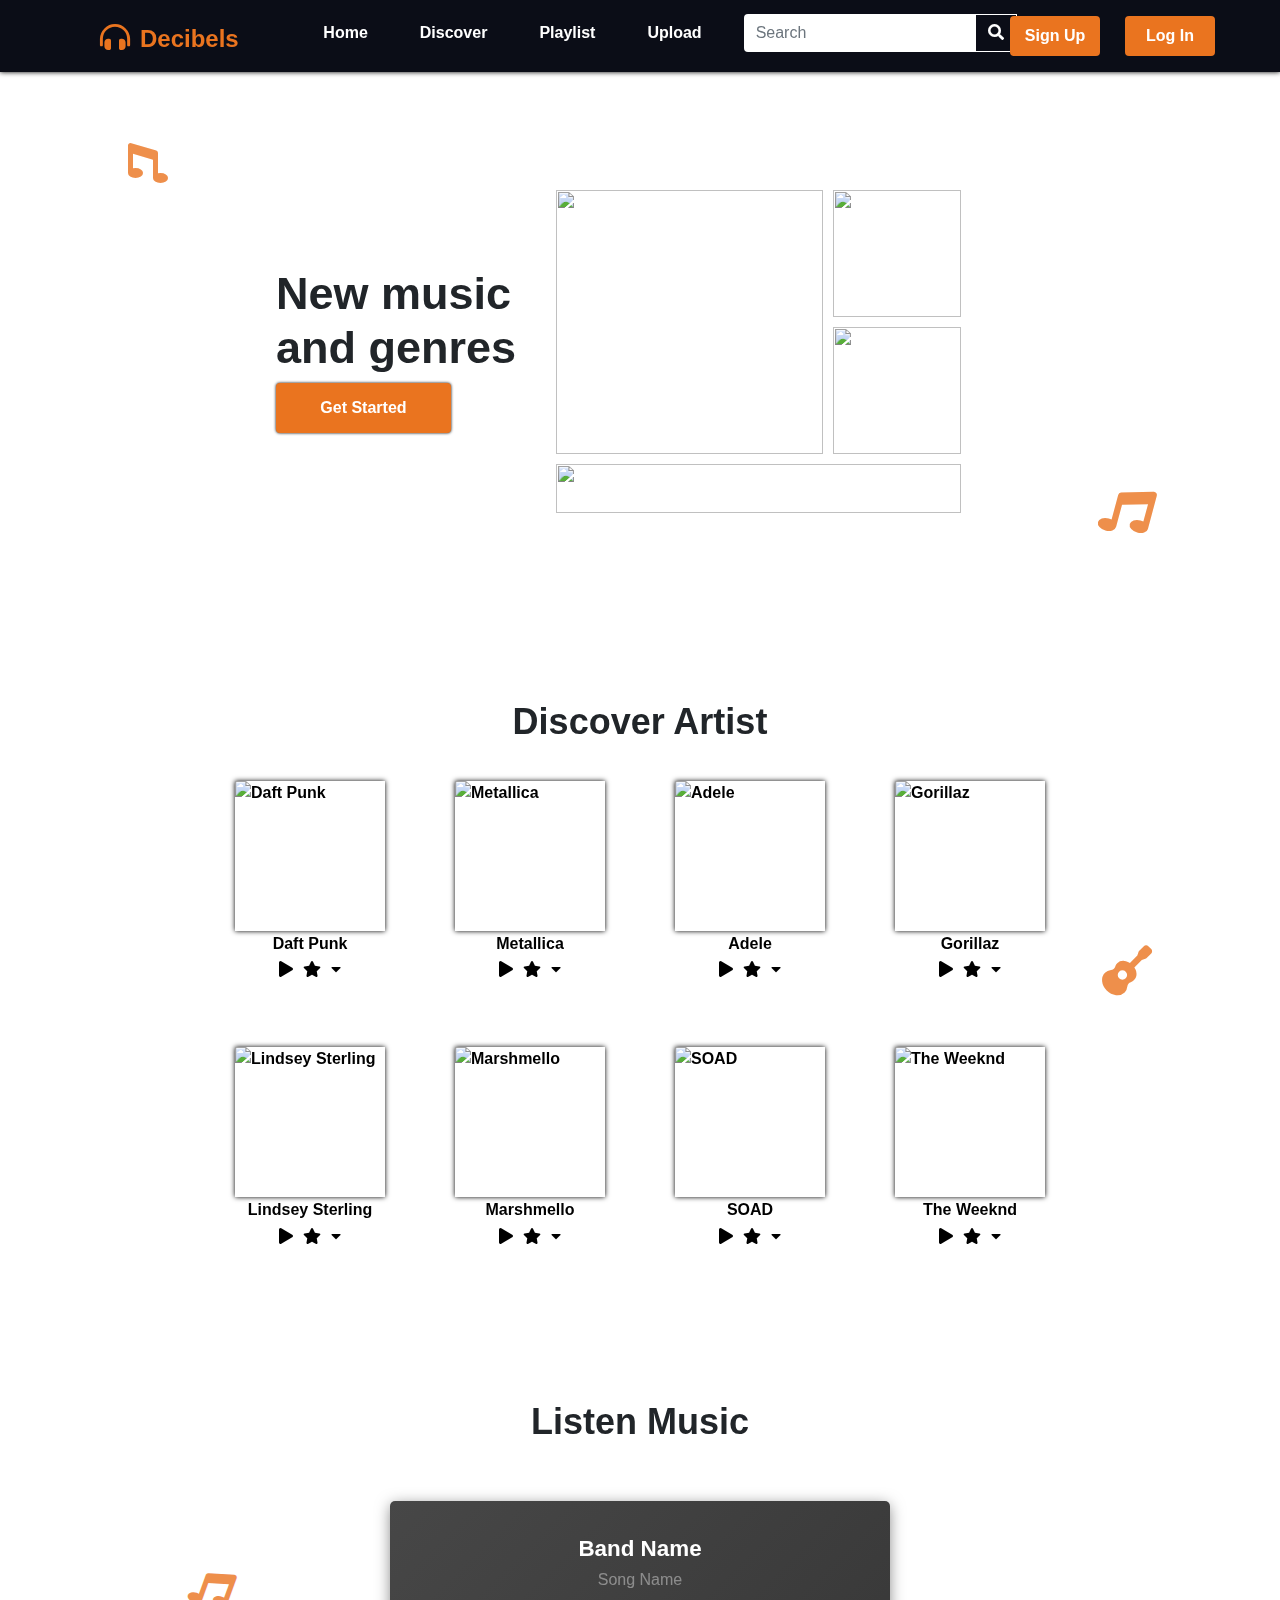
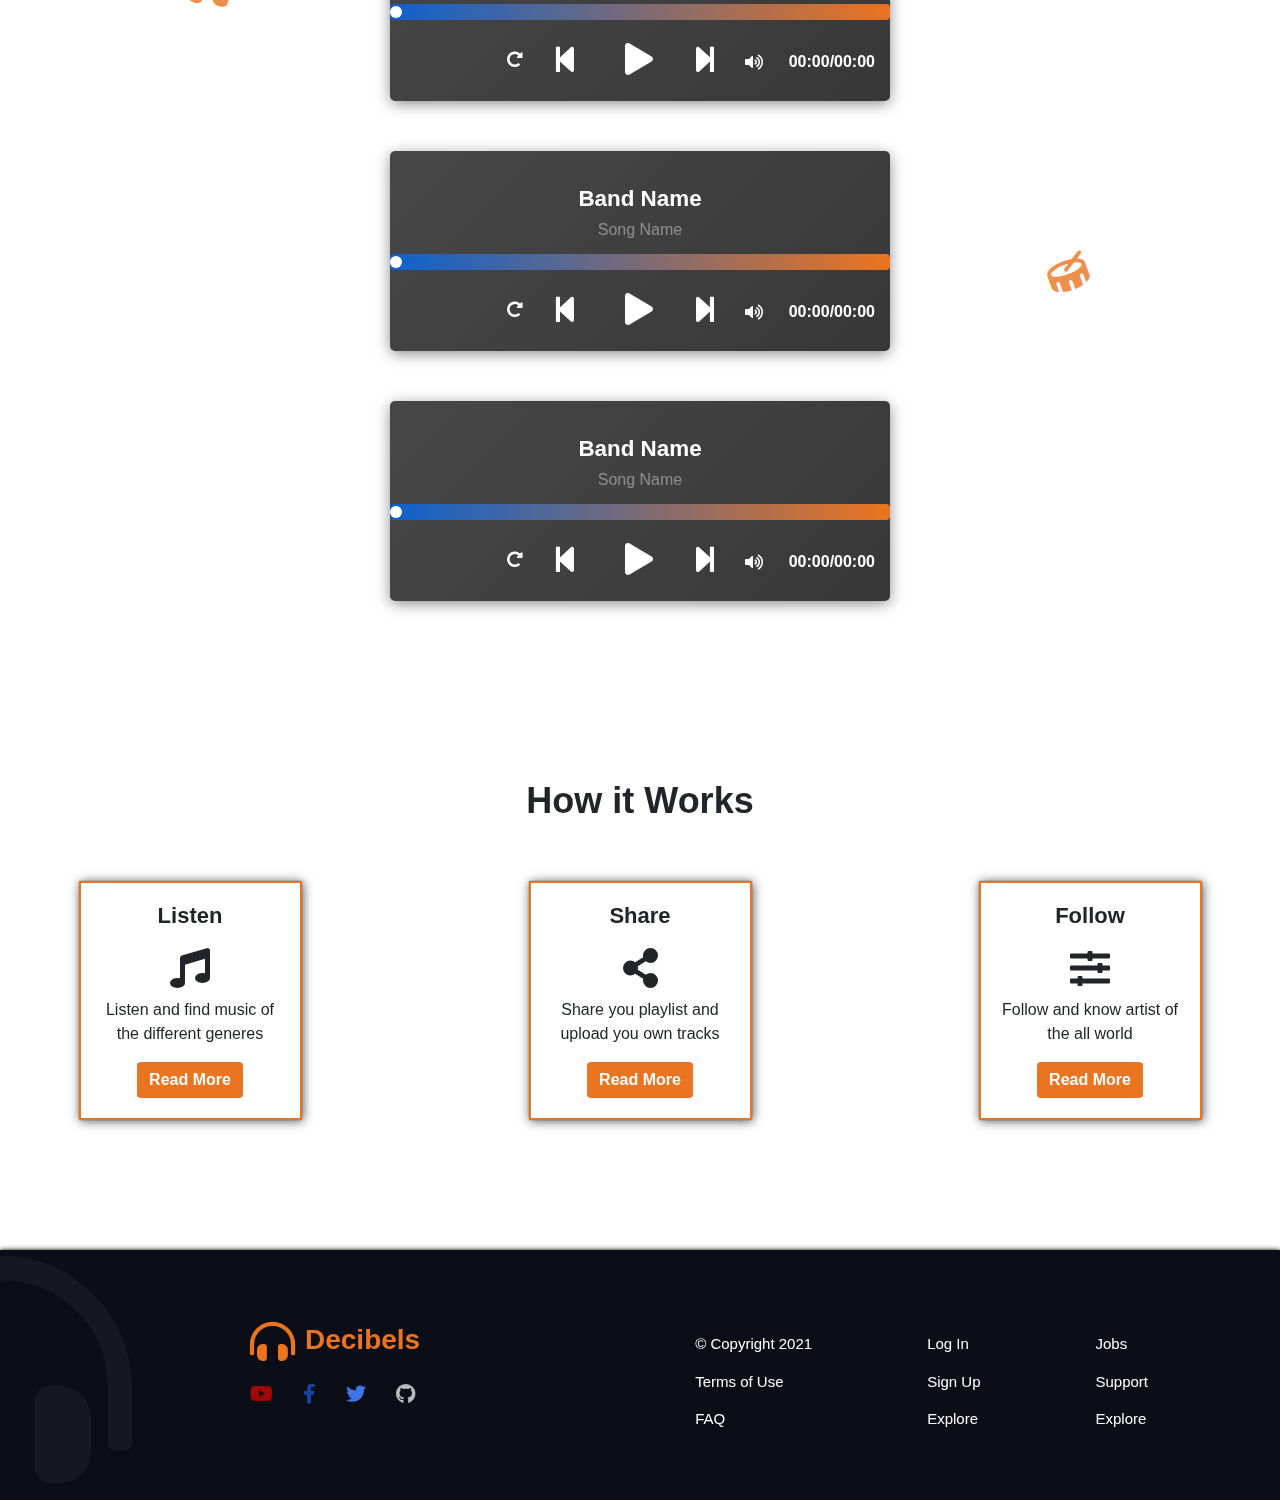
==== commit 92b5e481: "Added scrollbar and changed on artist images" ====
--- a/index.html
+++ b/index.html
@@ -221,8 +221,8 @@
                   <source src="/Two Sugars.mp3" type="audio/mpeg">
                   Your browser does not support the audio element.
                 </audio>
-                <h2 id="musicTitle">Throne</h2>
-                <h3 id="musicName">Bring Me The Horizon</h3>
+                <h2 id="musicTitle">Band Name</h2>
+                <h3 id="musicName">Song Name</h3>
                 <div class="progress">
                   <input id="progressBar1" type="range" value="0" />
                 </div>
@@ -254,8 +254,8 @@
                   <source src="/Two Sugars.mp3" type="audio/mpeg">
                   Your browser does not support the audio element.
                 </audio>
-                <h2 id="musicTitle">Throne</h2>
-                <h3 id="musicName">Bring Me The Horizon</h3>
+                <h2 id="musicTitle">Band Name</h2>
+                <h3 id="musicName">Song Name</h3>
                 <div class="progress">
                   <input id="progressBar2" type="range" value="0" />
                 </div>
@@ -287,8 +287,8 @@
                   <source src="/Two Sugars.mp3" type="audio/mpeg">
                   Your browser does not support the audio element.
                 </audio>
-                <h2 id="musicTitle">Throne</h2>
-                <h3 id="musicName">Bring Me The Horizon</h3>
+                <h2 id="musicTitle">Band Name</h2>
+                <h3 id="musicName">Song Name</h3>
                 <div class="progress">
                   <input id="progressBar3" type="range" value="0" />
                 </div>
@@ -398,7 +398,6 @@
     </footer>
 
   </div>
-
     <!-- FIREBASE -->
     <!-- The core Firebase JS SDK is always required and must be listed first -->
     <script src="https://www.gstatic.com/firebasejs/8.3.3/firebase-app.js"></script>
@@ -428,9 +427,6 @@
       firebase.analytics();
     </script>
 
-
-    <!-- <script src="./js/index.js"></script> -->
     <script src="./js/index.js"></script>
-
 </body>
 </html>--- a/css/index.css
+++ b/css/index.css
@@ -1,5 +1,24 @@
 * {
   font-family: 'Roboto', sans-serif;
+}
+
+html {
+  overflow-x: hidden;
+}
+
+::-webkit-scrollbar {
+  width: .60rem;
+  background-color: #bebebe;
+  border-radius: 0;
+}
+
+::-webkit-scrollbar-thumb {
+  background-color: #EA741F;
+  border-radius: .2rem;
+}
+
+::-webkit-scrollbar-thumb:hover {
+  background-color: #aa5316;
 }
 
 /* -------------------------------------------------- NAVEGATION --------------------------------------------------*/
@@ -17,7 +36,7 @@
   right: 0%;
   top: 0%;
   bottom: 0%;
-  box-shadow: 0px 1px 0px #E5E9F2;
+  box-shadow: 0px 0px 5px 0px #000;
   /* -------------------------------------------------- SEARCH BAR --------------------------------------------------*/
 }
 
@@ -62,15 +81,16 @@
   flex-direction: row;
   justify-content: center;
   align-items: center;
-  margin-top: 1%;
+  margin-top: 1.1%;
 }
 
 header nav .navLinks li {
-  margin-right: 25px;
+  margin-right: 0px;
 }
 
 header nav .navLinks a {
   color: #FFFFFF;
+  margin: 0 20px 0 20px;
 }
 
 header nav .search {
@@ -161,22 +181,25 @@
 }
 
 .content #googleBtn, .content #googleRegister {
-  background-color: #fff;
+  background-color: #afafaf;
   color: gold;
+  border: none;
 }
 
 .content #microBtn, .content #microRegister {
-  background-color: #fff;
+  background-color: #afafaf;
   color: #1e5de4;
+  border: none;
 }
 
 .content #appleBtn, .content #appleRegister {
-  background-color: #fff;
+  background-color: #afafaf;
   color: #b81111;
+  border: none;
 }
 
 .content #closeBtnForm {
-  border-radius: 3px;
+  border-radius: 1px;
   background-color: #a01c1c;
   color: #fff;
   border: none;
@@ -188,6 +211,22 @@
   font-size: 40px;
   opacity: .8;
   z-index: -10;
+  animation: pulse 3s ease-in-out infinite;
+}
+
+@keyframes pulse {
+  0% {
+    transform: scale(1);
+    opacity: .5;
+  }
+  50% {
+    transform: scale(1.3);
+    opacity: 1;
+  }
+  100% {
+    transform: scale(1);
+    opacity: .5;
+  }
 }
 
 .content #icon1 {
@@ -195,6 +234,7 @@
   transform: rotate(15deg);
   top: 17%;
   right: 10%;
+  animation: none;
 }
 
 .content #icon2 {
@@ -242,6 +282,7 @@
   font-weight: bolder;
   border: none;
   background-color: #EA741F;
+  box-shadow: 0px 0px 3px 0px #000000;
 }
 
 .content .intro .firstContent button:hover {
@@ -327,10 +368,16 @@
   align-items: center;
 }
 
+.content .artist .artistGrid .artistPicture h6 {
+  font-weight: bold;
+  margin-top: 3px;
+}
+
 .content .artist .artistGrid .artistPicture img {
   width: 150px;
   height: 150px;
   cursor: pointer;
+  box-shadow: 0px 0px 5px 0px #000000;
 }
 
 .content .artist .artistGrid .artistPicture img:hover {
@@ -613,6 +660,7 @@
   width: 100vw;
   height: 250px;
   gap: 10em;
+  box-shadow: 0px 0px 5px 0px #000;
 }
 
 footer .foot #icon6 {
@@ -689,7 +737,7 @@
 }
 
 /* -------------------------------------------------- WIDTH 1240 PX --------------------------------------------------*/
-@media only screen and (max-width: 1240px) {
+@media only screen and (min-width: 1240px) {
   header nav .logo {
     left: 100px;
   }
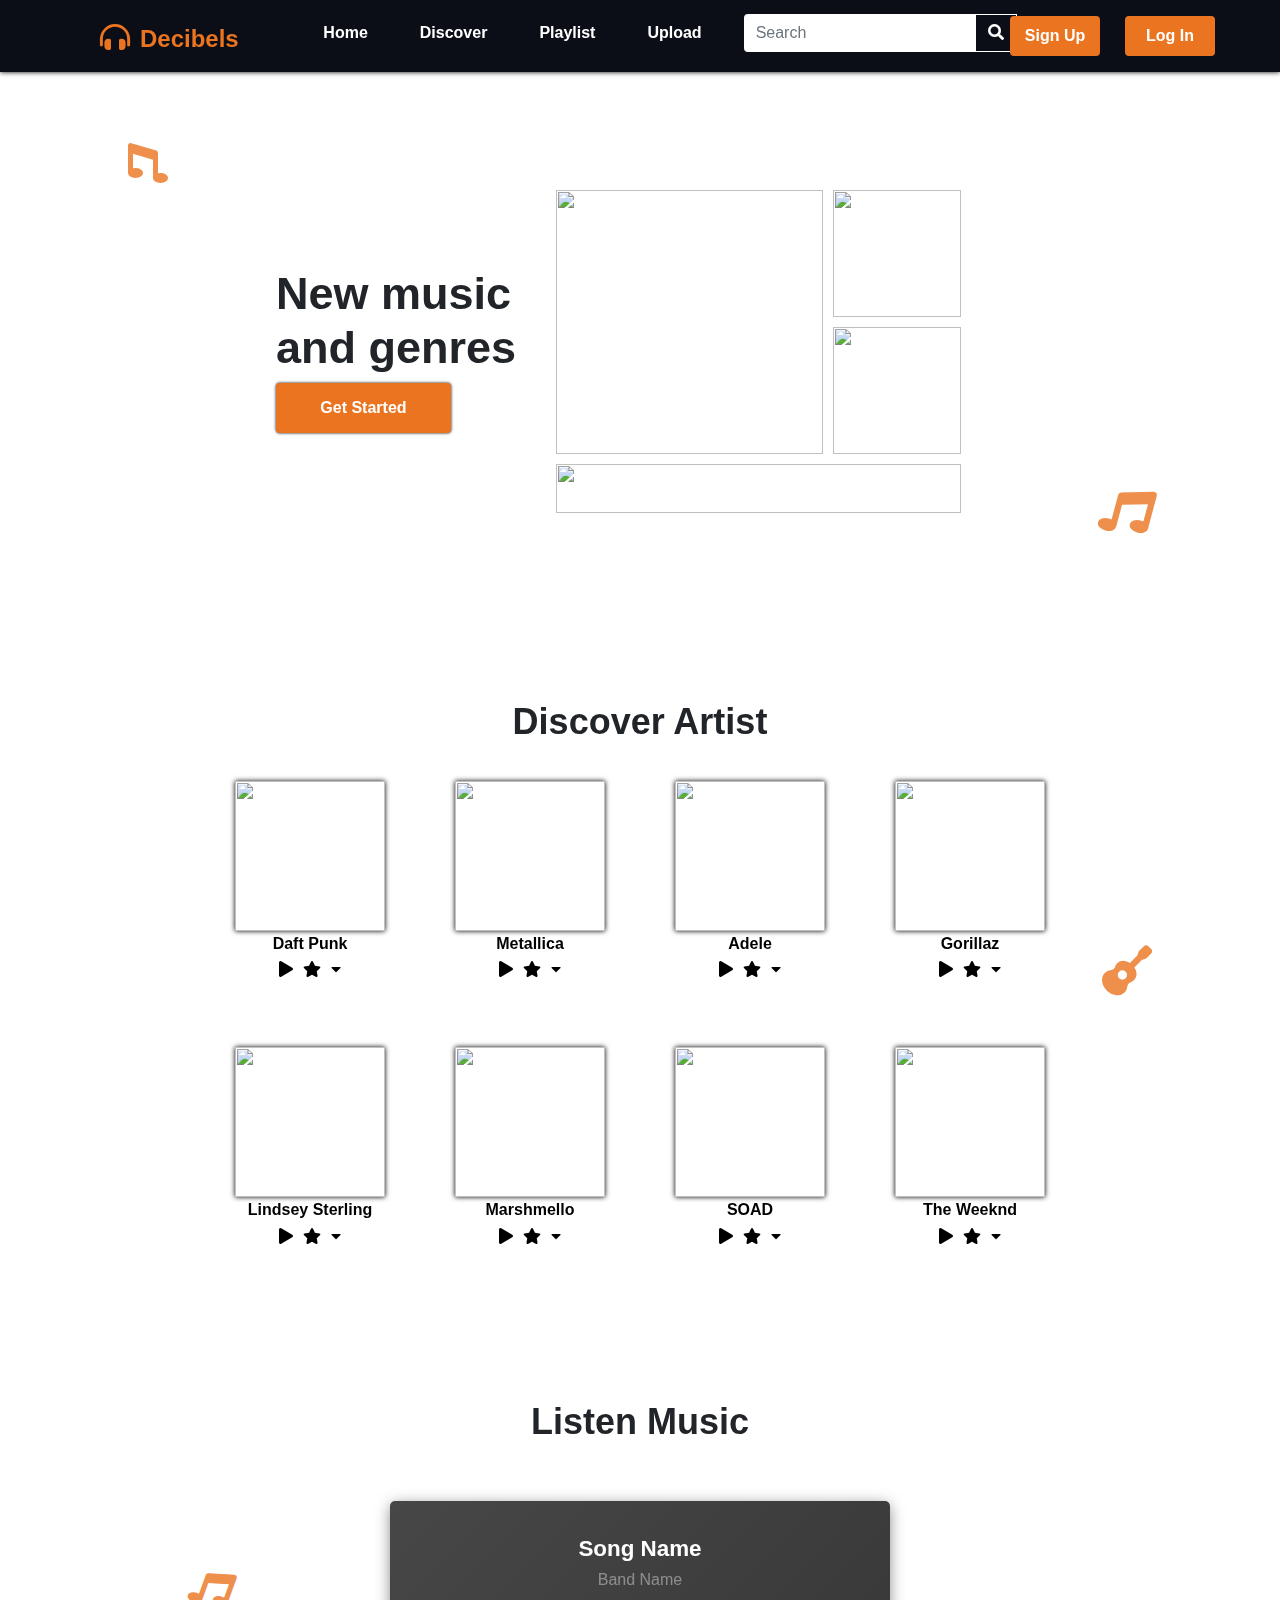
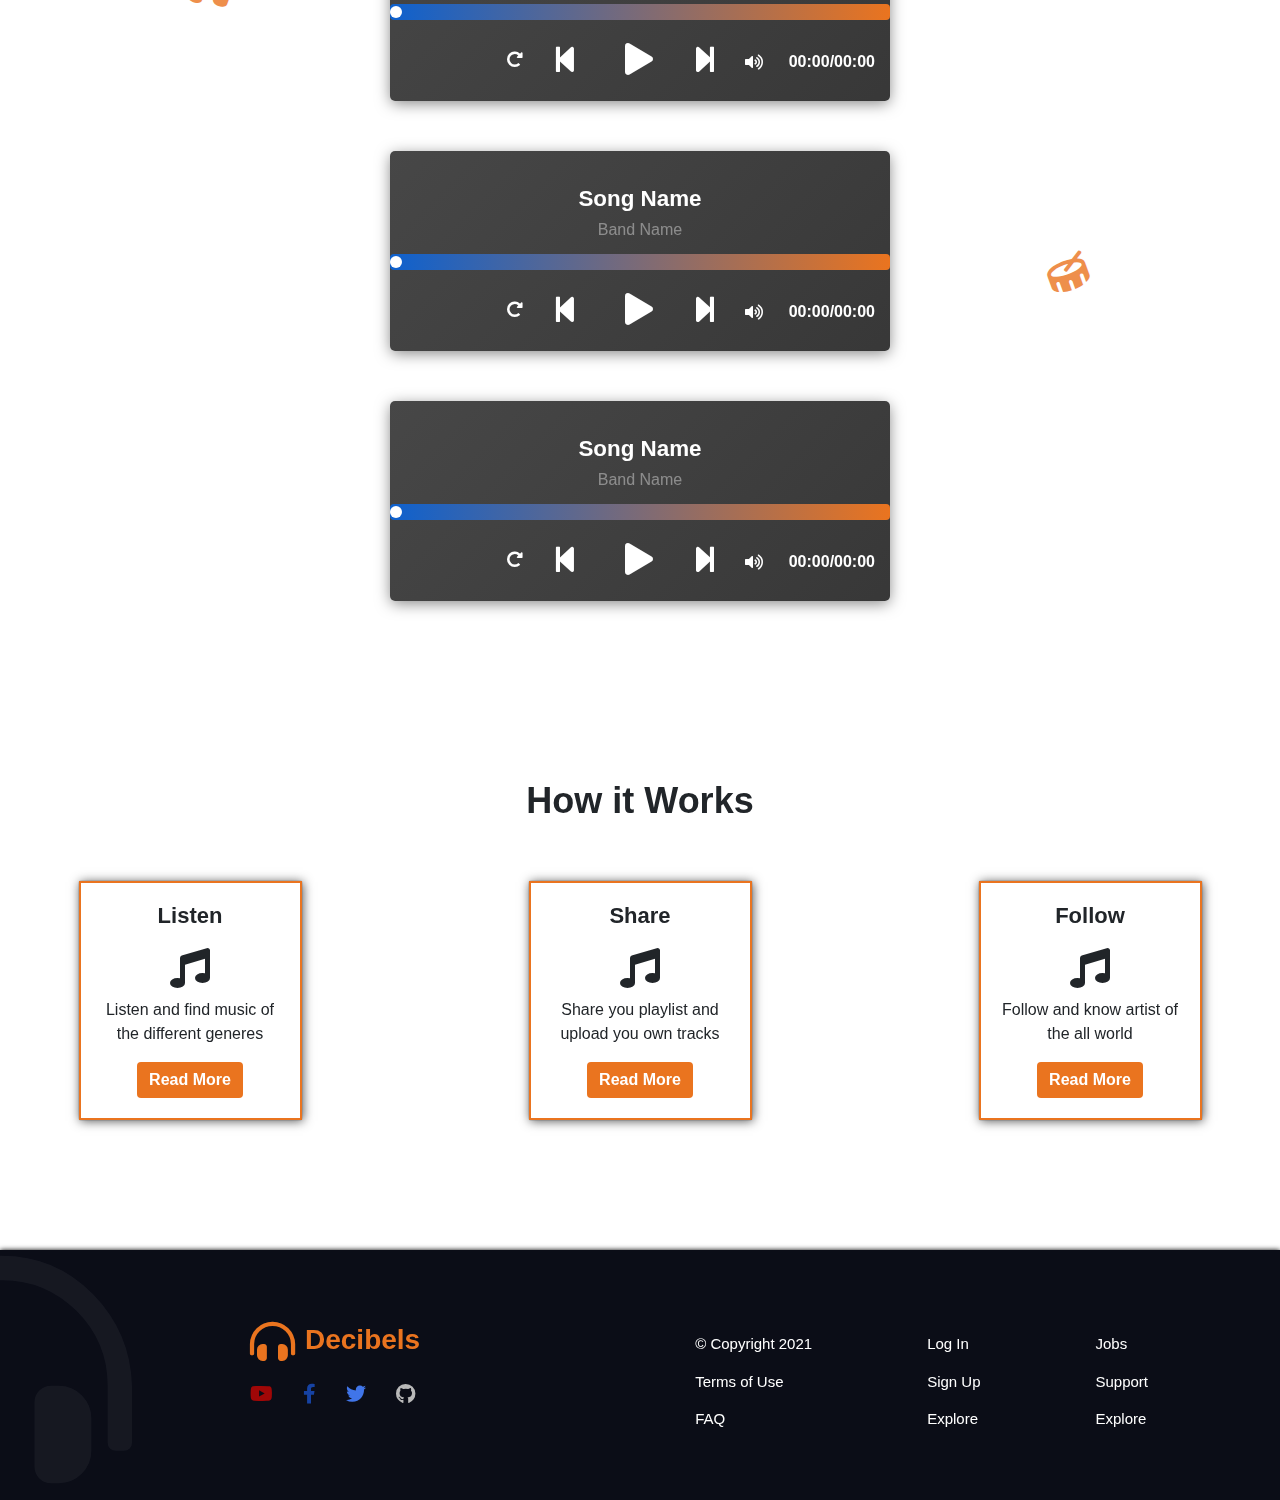
==== commit dd0600f5: "Simplified the main page" ====
--- a/index.html
+++ b/index.html
@@ -4,59 +4,82 @@
     <meta charset="UTF-8">
     <meta http-equiv="X-UA-Compatible" content="IE=edge">
     <meta name="viewport" content="width=device-width, initial-scale=1.0">
+
+    <!-------------------- CSS -------------------->
     <link rel="icon" type="image/svg" href="./css/headphones-alt-solid.svg" sizes="any">
     <link rel="stylesheet" href="css/index.css">
+
+    <!-------------------- CSS CDN -------------------->
     <link rel="stylesheet" href="https://cdnjs.cloudflare.com/ajax/libs/font-awesome/5.15.2/css/all.min.css"/>
     <link rel="stylesheet" href="https://stackpath.bootstrapcdn.com/bootstrap/4.5.2/css/bootstrap.min.css">
     <script src="https://kit.fontawesome.com/761e4c8e5c.js" crossorigin="anonymous"></script>
     <script src="https://cdn.jsdelivr.net/npm/bootstrap@5.0.0-beta2/dist/js/bootstrap.bundle.min.js" integrity="sha384-b5kHyXgcpbZJO/tY9Ul7kGkf1S0CWuKcCD38l8YkeH8z8QjE0GmW1gYU5S9FOnJ0" crossorigin="anonymous"></script>
+
     <title>Decibels</title>
 </head>
+
+<!-------------------------- BODY -------------------------->
 <body>
-  <!-------------------------- HEADER -------------------------->
-  <header>
-    <!-------------------- NAVEGATION -------------------->
-    <nav id="nav">
-      <!-------------------- LOGO -------------------->
-      <div class="logo">
-        <a href="index.html"><i id="logoImg" class="fas fa-headphones-alt"></i></a>
-        <h6 id="logoName"><a href="index.html">Decibels</a></h6>
-      </div>
-      
-      <!-------------------- NAV LINKS -------------------->
-      <ul class="navLinks" id="navLinks">
-        <li><a href="#">Home</a></li>
-        <li><a href="#">Discover</a></li>
-        <li><a href="#">Playlist</a></li>
-        <li><a href="#">Upload</a></li>
-        <div class="search">
-          <input class="form-control me-2" id="searchBar" type="search" placeholder="Search" aria-label="Search">
-          <ul id="searchOptions">
-              <button style="background-color: rgb(248, 234, 109);"><i class="fas fa-bolt"></i> Electro</button>
-              <button style="background-color: rgb(238, 152, 39);"><i class="fas fa-leaf"></i> Ambient</button>
-              <button style="background-color: rgb(214, 29, 29);"><i class="fas fa-drum"></i> Rap</button>
-              <button style="background-color: rgb(223, 55, 147);"><i class="fas fa-compact-disc"></i> Pop</button>
-              <button style="background-color: rgb(184, 38, 228);"><i class="fas fa-guitar"></i> Rock</button>
-              <button style="background-color: rgb(37, 126, 228);"><i class="fas fa-skull"></i> Metal</button>
-          </ul>
-        </div>
-        <button class="btn btn-outline-warning" id="searchIcon" type="submit"><i class="fas fa-search" style="color: #fff;"></i></button>
-      </ul>
-
-      <div class="navBtn" id="navBtn">
-        <button type="button" class="btn btn-secondary" id="signUp" data-bs-toggle="modal" data-bs-target="#staticBackdrop">Sign Up</button>
-        <button type="button" class="btn btn-secondary" id="logIn" data-bs-toggle="modal" data-bs-target="#staticBackdrop">Log In</button>
-      </div>
-      <button class="hamburger" id="hamburger"><i class="fas fa-bars"></i></button>
-
-    </nav>
-  </header>
-
-  <!-------------------------- MAIN CONTENT -------------------------->
-  <div class="content">
+
+    <!-------------------------- HEADER -------------------------->
+    <header>
+
+        <!-------------------- NAVEGATION -------------------->
+        <nav id="nav">
+
+        <!-------------------- LOGO -------------------->
+        <div class="logo">
+            <a href="index.html"><i id="logoImg" class="fas fa-headphones-alt"></i></a>
+            <h6 id="logoName"><a href="index.html">Decibels</a></h6>
+        </div>
+
+        <!-------------------- NAV LINKS -------------------->
+          <ul class="navLinks" id="navLinks">
+            <li><a href="#">Home</a></li>
+            <li><a href="#">Discover</a></li>
+            <li><a href="#">Playlist</a></li>
+            <li><a href="#">Upload</a></li>
+
+            <div class="search">
+              <input class="form-control me-2" id="searchBar" type="search" placeholder="Search" aria-label="Search">
+              <ul id="searchOptions">
+                  <button style="background-color: rgb(248, 234, 109);"><i class="fas fa-bolt"></i> Electro</button>
+                  <button style="background-color: rgb(238, 152, 39);"><i class="fas fa-leaf"></i> Ambient</button>
+                  <button style="background-color: rgb(214, 29, 29);"><i class="fas fa-drum"></i> Rap</button>
+                  <button style="background-color: rgb(223, 55, 147);"><i class="fas fa-compact-disc"></i> Pop</button>
+                  <button style="background-color: rgb(184, 38, 228);"><i class="fas fa-guitar"></i> Rock</button>
+                  <button style="background-color: rgb(37, 126, 228);"><i class="fas fa-skull"></i> Metal</button>
+              </ul>
+            </div>
+
+            <button class="btn btn-outline-warning" id="searchIcon" type="submit">
+              <i class="fas fa-search" style="color: #fff;"></i>
+            </button>
+
+          </ul>
+
+        <!-------------------- LOGIN BUTTONS -------------------->
+        <div class="navBtn" id="navBtn">
+            <button type="button" class="btn btn-secondary" id="signUp" data-bs-toggle="modal" data-bs-target="#staticBackdrop">
+              Sign Up
+            </button>
+            <button type="button" class="btn btn-secondary" id="logIn" data-bs-toggle="modal" data-bs-target="#staticBackdrop">
+              Log In
+            </button>
+        </div>
+
+        <button class="hamburger" id="hamburger"><i class="fas fa-bars"></i></button>
+
+        </nav>
+    </header>
+
+    <!-------------------------- MAIN CONTENT -------------------------->
+    <div class="content">
 
       <!-------------------------- MODAL LOGIN -------------------------->
-      <div class="modal fade" id="staticBackdrop" data-bs-backdrop="static" data-bs-keyboard="false" tabindex="-1" aria-labelledby="staticBackdropLabel" aria-hidden="true">
+      <div class="modal fade" id="staticBackdrop" 
+      data-bs-backdrop="static" data-bs-keyboard="false" tabindex="-1" 
+      aria-labelledby="staticBackdropLabel" aria-hidden="true">
         <div class="modal-dialog">
           <div class="modal-content">
             <div class="modal-header">
@@ -118,242 +141,36 @@
 
           </div>
           <div class="grid">
-              <img src="https://d1z39p6l75vw79.cloudfront.net/u/1/4d21f5b2d32818f0214a1532dbfdede3abf9be36/original/bzblog-wdi-best-rock-site-img01.jpg" alt="">
+              <img src="https://cdn.mos.cms.futurecdn.net/2cyPAK4hFgZizJmrT6caPS.jpg" alt="">
               <img src="https://i.ytimg.com/vi/0CWUFzbXVJg/maxresdefault.jpg" alt="">
-              <img src="https://lh4.googleusercontent.com/proxy/XIOpbmehSndrfrRw-ZYucS-Yb5M16wfIBdlBof3u4YC2LEH8t4vZxBaBCPH_PJ6CK9o1t9njDY5_HJjaheQtbDOXk48rfzarf5u2Pg" alt="">
+              <img src="https://free4kwallpapers.com/uploads/originals/2020/05/09/dj-headphones-by-mikael-kristenson-wallpaper.jpg" alt="">
               <img src="https://i.ytimg.com/vi/fnqb8zqHqdY/maxresdefault.jpg" alt="">
           </div>
       </div>
 
-      <!-------------------- ARTIST SECTION -------------------->
-      <div class="artist">
-          <i id="icon3" class="fas fa-guitar icon"></i>
-
-          <h2 class="titles">Discover Artist</h2>
-          <div class="artistGrid">
-                  <div class="artistPicture">
-                      <img src="https://www.elnacional.cat/uploads/s1/13/32/17/88/europapress-3575490-nuevo-disco-daft-punk-1.jpeg" alt="Daft Punk">
-                      <h6 id="artistName">Daft Punk</h6>
-                      <div class="miniBtn">
-                          <i class="fas fa-play" id="playIcon"></i>
-                          <i class="fas fa-star" id="starIcon"></i>
-                          <i class="fas fa-caret-down" id="moreIcon"></i>
-                      </div>
-                  </div>
-                  <div class="artistPicture">
-                      <img src="https://storage.googleapis.com/stateless-elclubdelrock-com/2020/05/7545f6cf-metallica2017-1280x720-1.jpg" alt="Metallica">
-                      <h6 id="artistName">Metallica</h6>
-                      <div class="miniBtn">
-                          <i class="fas fa-play" id="playIcon"></i>
-                          <i class="fas fa-star" id="starIcon"></i>
-                          <i class="fas fa-caret-down" id="moreIcon"></i>
-                      </div>
-                  </div>
-                  <div class="artistPicture">
-                      <img src="https://encrypted-tbn0.gstatic.com/images?q=tbn:ANd9GcSnZkxbY5HBcP93IpIGaV0YG4HAdRfQSxJYNg&usqp=CAU" alt="Adele">
-                      <h6 id="artistName">Adele</h6>
-                      <div class="miniBtn">
-                          <i class="fas fa-play" id="playIcon"></i>
-                          <i class="fas fa-star" id="starIcon"></i>
-                          <i class="fas fa-caret-down" id="moreIcon"></i>
-                      </div>
-                  </div>
-                  <div class="artistPicture">
-                      <img src="https://sonar.es/system/attached_images/19685/medium/gorillaz-sonar-bcn-2018.jpg?1517486863" alt="Gorillaz">
-                      <h6 id="artistName">Gorillaz</h6>
-                      <div class="miniBtn">
-                          <i class="fas fa-play" id="playIcon"></i>
-                          <i class="fas fa-star" id="starIcon"></i>
-                          <i class="fas fa-caret-down" id="moreIcon"></i>
-                      </div>
-                  </div>
-
-                  <div class="artistPicture">
-                      <img src="https://m.media-amazon.com/images/I/81vzCypTKXL._SS500_.jpg" alt="Lindsey Sterling">
-                      <h6 id="artistName">Lindsey Sterling</h6>
-                      <div class="miniBtn">
-                          <i class="fas fa-play" id="playIcon"></i>
-                          <i class="fas fa-star" id="starIcon"></i>
-                          <i class="fas fa-caret-down" id="moreIcon"></i>
-                      </div>
-                  </div>
-                  <div class="artistPicture">
-                      <img src="https://vignette.wikia.nocookie.net/youtubepedia/images/7/75/Marshmello.jpg/revision/latest?cb=20190112082054&path-prefix=es" alt="Marshmello">
-                      <h6 id="artistName">Marshmello</h6>
-                      <div class="miniBtn">
-                          <i class="fas fa-play" id="playIcon"></i>
-                          <i class="fas fa-star" id="starIcon"></i>
-                          <i class="fas fa-caret-down" id="moreIcon"></i>
-                      </div>
-                  </div>
-                  <div class="artistPicture">
-                      <img src="https://www.metal-hammer.de/wp-content/uploads/2015/04/23/12/System-Of-A-Down_BINARY_663814.jpg" alt="SOAD">
-                      <h6 id="artistName">SOAD</h6>
-                      <div class="miniBtn">
-                          <i class="fas fa-play" id="playIcon"></i>
-                          <i class="fas fa-star" id="starIcon"></i>
-                          <i class="fas fa-caret-down" id="moreIcon"></i>
-                      </div>
-                  </div>
-                  <div class="artistPicture">
-                      <img src="https://www.somostuvoz.net/wp-content/uploads/2021/02/02-the-weeknd-press-2019-cr-Nabil-Elderkin-billboard-1548-1024x677-2-768x508-1.jpg" alt="The Weeknd">
-                      <h6 id="artistName">The Weeknd</h6>
-                      <div class="miniBtn">
-                          <i class="fas fa-play" id="playIcon"></i>
-                          <i class="fas fa-star" id="starIcon"></i>
-                          <i class="fas fa-caret-down" id="moreIcon"></i>
-                      </div>
-                  </div>
-          </div>
-
-      </div>
-
-      <!-------------------- MUSIC SECTION -------------------->
-      <div class="musicSection">
-          <i id="icon4" class="fas fa-music icon"></i>
-          <i id="icon5" class="fas fa-drum icon"></i>
-          <h2 class="titles">Listen Music</h2>
-
-            <div class="music">
-              <div class="overlay"></div>
-              <div class="musicContent">
-                <audio id="audio1">
-                  <source src="/Two Sugars.mp3" type="audio/mpeg">
-                  Your browser does not support the audio element.
-                </audio>
-                <h2 id="musicTitle">Band Name</h2>
-                <h3 id="musicName">Song Name</h3>
-                <div class="progress">
-                  <input id="progressBar1" type="range" value="0" />
-                </div>
-                <div class="musicControls">
-                  <div class="musicColumn"><i  id="redoMusic1" class="fa fa-redo-alt"  onclick="redoAudio(audio1)"></i></div>
-                  <div class="musicColumn"><i class="fa fa-step-backward"></i></div>
-                  <div class="musicColumn"><i  id="playMusic1" class="fa fa-play play-btn fa-fw" onclick="playAudio(audio1,playMusic1,pauseMusic1,progressBar1,currentTime1)"></i></div>
-                  <div class="musicColumn"><i  id="pauseMusic1" class="fa fa-pause pause-btn fa-fw" onclick="pauseAudio(audio1,playMusic1,pauseMusic1)" style="display: none;"></i></div>
-                  <div class="musicColumn"><i class="fa fa-step-forward"></i></div>
-                  <div class="musicColumn">
-                    <div class="musicVolume">
-                      <i class="fas fa-volume-up" id="volumeMusic1" onclick="volumeAudio(audio1,volumeMusic1,muteMusic1)"></i>
-                      <i class="fas fa-volume-mute" id="muteMusic1" onclick="muteAudio(audio1,volumeMusic1,muteMusic1)" style="display: none;"></i>
-                      <input type="range" name="volume" id="volume1" min="0" max="1" step="0.01" value="0.5" onclick="volumeLevel(audio1,volume1,volumeMusic1,muteMusic1)">
-                    </div>
-                  </div>
-                  <div class="musicTime">
-                    <p id="currentTime1">00:00</p>
-                    <p id="totalTime1">/00:00</p>
-                  </div>
-                </div>
-              </div>
-            </div>
-
-            <div class="music">
-              <div class="overlay"></div>
-              <div class="musicContent">
-                <audio id="audio2">
-                  <source src="/Two Sugars.mp3" type="audio/mpeg">
-                  Your browser does not support the audio element.
-                </audio>
-                <h2 id="musicTitle">Band Name</h2>
-                <h3 id="musicName">Song Name</h3>
-                <div class="progress">
-                  <input id="progressBar2" type="range" value="0" />
-                </div>
-                <div class="musicControls">
-                  <div class="musicColumn"><i  id="redoMusic2" class="fa fa-redo-alt"  onclick="redoAudio(audio1)"></i></div>
-                  <div class="musicColumn"><i class="fa fa-step-backward"></i></div>
-                  <div class="musicColumn"><i  id="playMusic2" class="fa fa-play play-btn fa-fw" onclick="playAudio(audio2,playMusic2,pauseMusic2,progressBar2,currentTime2)"></i></div>
-                  <div class="musicColumn"><i  id="pauseMusic2" class="fa fa-pause pause-btn fa-fw" onclick="pauseAudio(audio2,playMusic2,pauseMusic2)" style="display: none;"></i></div>
-                  <div class="musicColumn"><i class="fa fa-step-forward"></i></div>
-                  <div class="musicColumn">
-                    <div class="musicVolume">
-                      <i class="fas fa-volume-up" id="volumeMusic2" onclick="volumeAudio(audio2,volumeMusic2,muteMusic2)"></i>
-                      <i class="fas fa-volume-mute" id="muteMusic2" onclick="muteAudio(audio2,volumeMusic2,muteMusic2)" style="display: none;"></i>
-                      <input type="range" name="volume" id="volume2" min="0" max="1" step="0.01" value="0.5" onclick="volumeLevel(audio2,volume2,volumeMusic2,muteMusic2)">
-                    </div>
-                  </div>
-                  <div class="musicTime">
-                    <p id="currentTime2">00:00</p>
-                    <p id="totalTime2">/00:00</p>
-                  </div>
-                </div>
-              </div>
-            </div>
-
-            <div class="music">
-              <div class="overlay"></div>
-              <div class="musicContent">
-                <audio id="audio3">
-                  <source src="/Two Sugars.mp3" type="audio/mpeg">
-                  Your browser does not support the audio element.
-                </audio>
-                <h2 id="musicTitle">Band Name</h2>
-                <h3 id="musicName">Song Name</h3>
-                <div class="progress">
-                  <input id="progressBar3" type="range" value="0" />
-                </div>
-                <div class="musicControls">
-                  <div class="musicColumn"><i  id="redoMusic3" class="fa fa-redo-alt" onclick="redoAudio(audio3)"></i></div>
-                  <div class="musicColumn"><i class="fa fa-step-backward"></i></div>
-                  <div class="musicColumn"><i  id="playMusic3" class="fa fa-play play-btn fa-fw" onclick="playAudio(audio3,playMusic3,pauseMusic3,progressBar3,currentTime3)"></i></div>
-                  <div class="musicColumn"><i  id="pauseMusic3" class="fa fa-pause pause-btn fa-fw" onclick="pauseAudio(audio3,playMusic3,pauseMusic3)" style="display: none;"></i></div>
-                  <div class="musicColumn"><i class="fa fa-step-forward"></i></div>
-                  <div class="musicColumn">
-                    <div class="musicVolume">
-                      <i class="fas fa-volume-up" id="volumeMusic3" onclick="volumeAudio(audio3,volumeMusic3,muteMusic3)"></i>
-                      <i class="fas fa-volume-mute" id="muteMusic3" onclick="muteAudio(audio3,volumeMusic3,muteMusic3)" style="display: none;"></i>
-                      <input type="range" name="volume" id="volume3" min="0" max="1" step="0.01" value="0.5" onclick="volumeLevel(audio3,volume3,volumeMusic3,muteMusic3)">
-                    </div>
-                  </div>
-                  <div class="musicTime">
-                    <p id="currentTime3">00:00</p>
-                    <p id="totalTime3">/00:00</p>
-                  </div>
-                </div>
-              </div>
-            </div>
-            
-      </div>
+            <!-------------------- ARTIST SECTION -------------------->
+          <div class="artist">
+              <i id="icon3" class="fas fa-guitar icon"></i>
+
+              <h2 class="titles">Discover Artist</h2>
+              <div class="artistGrid" id="artistGrid"></div>
+
+          </div>
+
+        <!-------------------- MUSIC SECTION -------------------->
+        <div class="musicSection" id="musicSection">
+            <i id="icon4" class="fas fa-music icon"></i>
+            <i id="icon5" class="fas fa-drum icon"></i>
+            <h2 class="titles">Listen Music</h2>
+                
+        </div>
 
         <!-- ------------------ FEACTURES SECTION ------------------>
         <div class="feactures">
-          <h2 class="titles">How it Works</h2>
-          <div class="elements">
-              <div class="element">
-                  <div class="card w-50">
-                      <div class="card-body">
-                        <h6>Listen</h6>
-                        <i class="fas fa-music"></i>
-                        <p>Listen and find music of the different generes</p>
-                        <a href="#" class="btn btn-warning">Read More</a>
-                      </div>
-                  </div>
-              </div>
-
-              <div class="element">
-                  <div class="card w-50">
-                      <div class="card-body">
-                          <h6>Share</h6>
-                          <i class="fas fa-share-alt"></i>
-                          <p>Share you playlist and upload you own tracks</p>
-                          <a href="#" class="btn btn-warning">Read More</a>
-                      </div>
-                  </div>
-              </div>
-
-              <div class="element">
-                  <div class="card w-50">
-                      <div class="card-body">
-                          <h6>Follow</h6>
-                          <i class="fas fa-sliders-h"></i>
-                          <p>Follow and know artist of the all world</p>
-                          <a href="#" class="btn btn-warning">Read More</a>
-                      </div>
-                  </div>
-              </div>
-          </div>
-
-      </div>
+            <h2 class="titles">How it Works</h2>
+            <div class="elements" id="elements"></div>
+        </div>
+
 
     </div>
 
@@ -397,20 +214,15 @@
       </div>
     </footer>
 
-  </div>
+
     <!-- FIREBASE -->
-    <!-- The core Firebase JS SDK is always required and must be listed first -->
-    <script src="https://www.gstatic.com/firebasejs/8.3.3/firebase-app.js"></script>
+    <!-- <script src="https://www.gstatic.com/firebasejs/8.3.3/firebase-app.js"></script>
     <script src="https://www.gstatic.com/firebasejs/8.3.3/firebase-auth.js"></script>
     <script src="https://www.gstatic.com/firebasejs/8.3.3/firebase-firestore.js"></script>
 
-    <!-- TODO: Add SDKs for Firebase products that you want to use
-        https://firebase.google.com/docs/web/setup#available-libraries -->
     <script src="https://www.gstatic.com/firebasejs/8.3.3/firebase-analytics.js"></script>
 
     <script>
-      // Your web app's Firebase configuration
-      // For Firebase JS SDK v7.20.0 and later, measurementId is optional
       var firebaseConfig = {
         apiKey: "AIzaSyCgIXWF93apX6no1WF2K9ArPbnM0ftIBzQ",
         authDomain: "decibels-85767.firebaseapp.com",
@@ -426,7 +238,10 @@
       const db = firebase.firestore();
       firebase.analytics();
     </script>
-
+ -->
+ 
     <script src="./js/index.js"></script>
+
 </body>
+
 </html>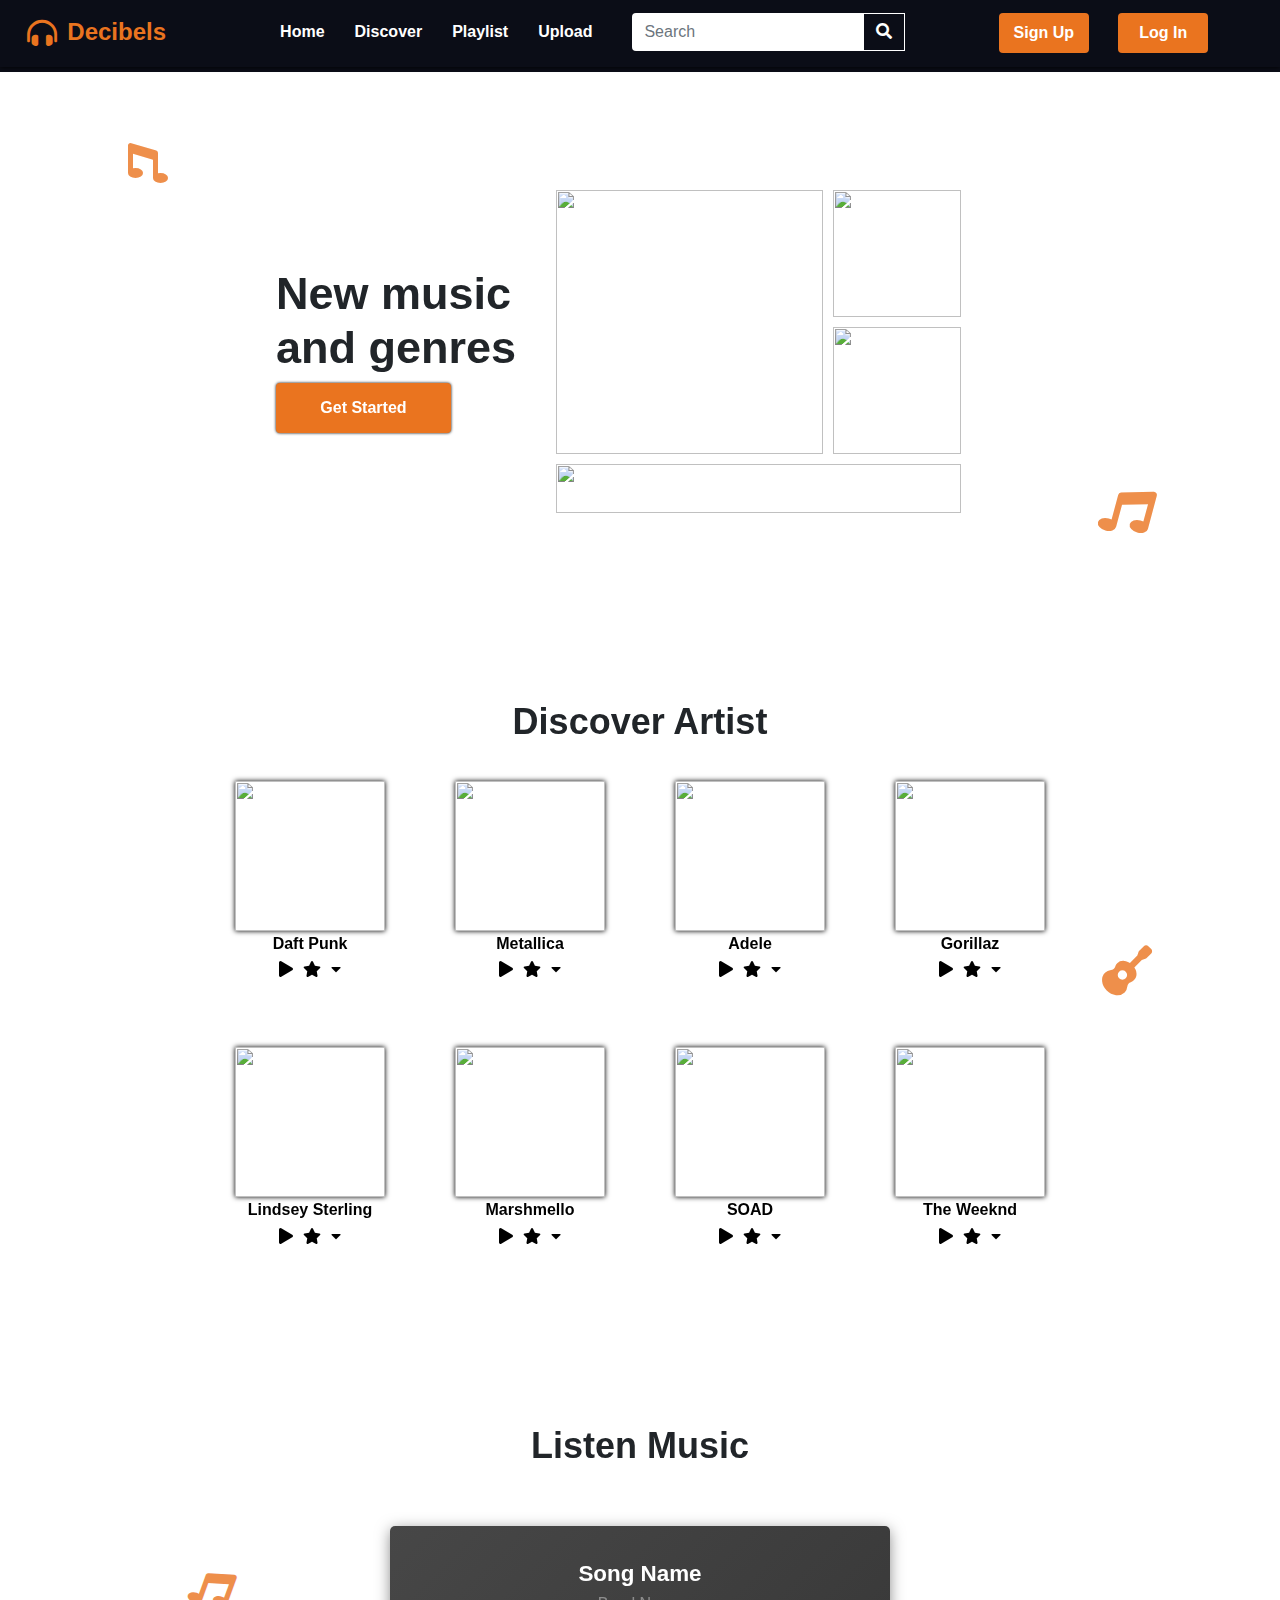
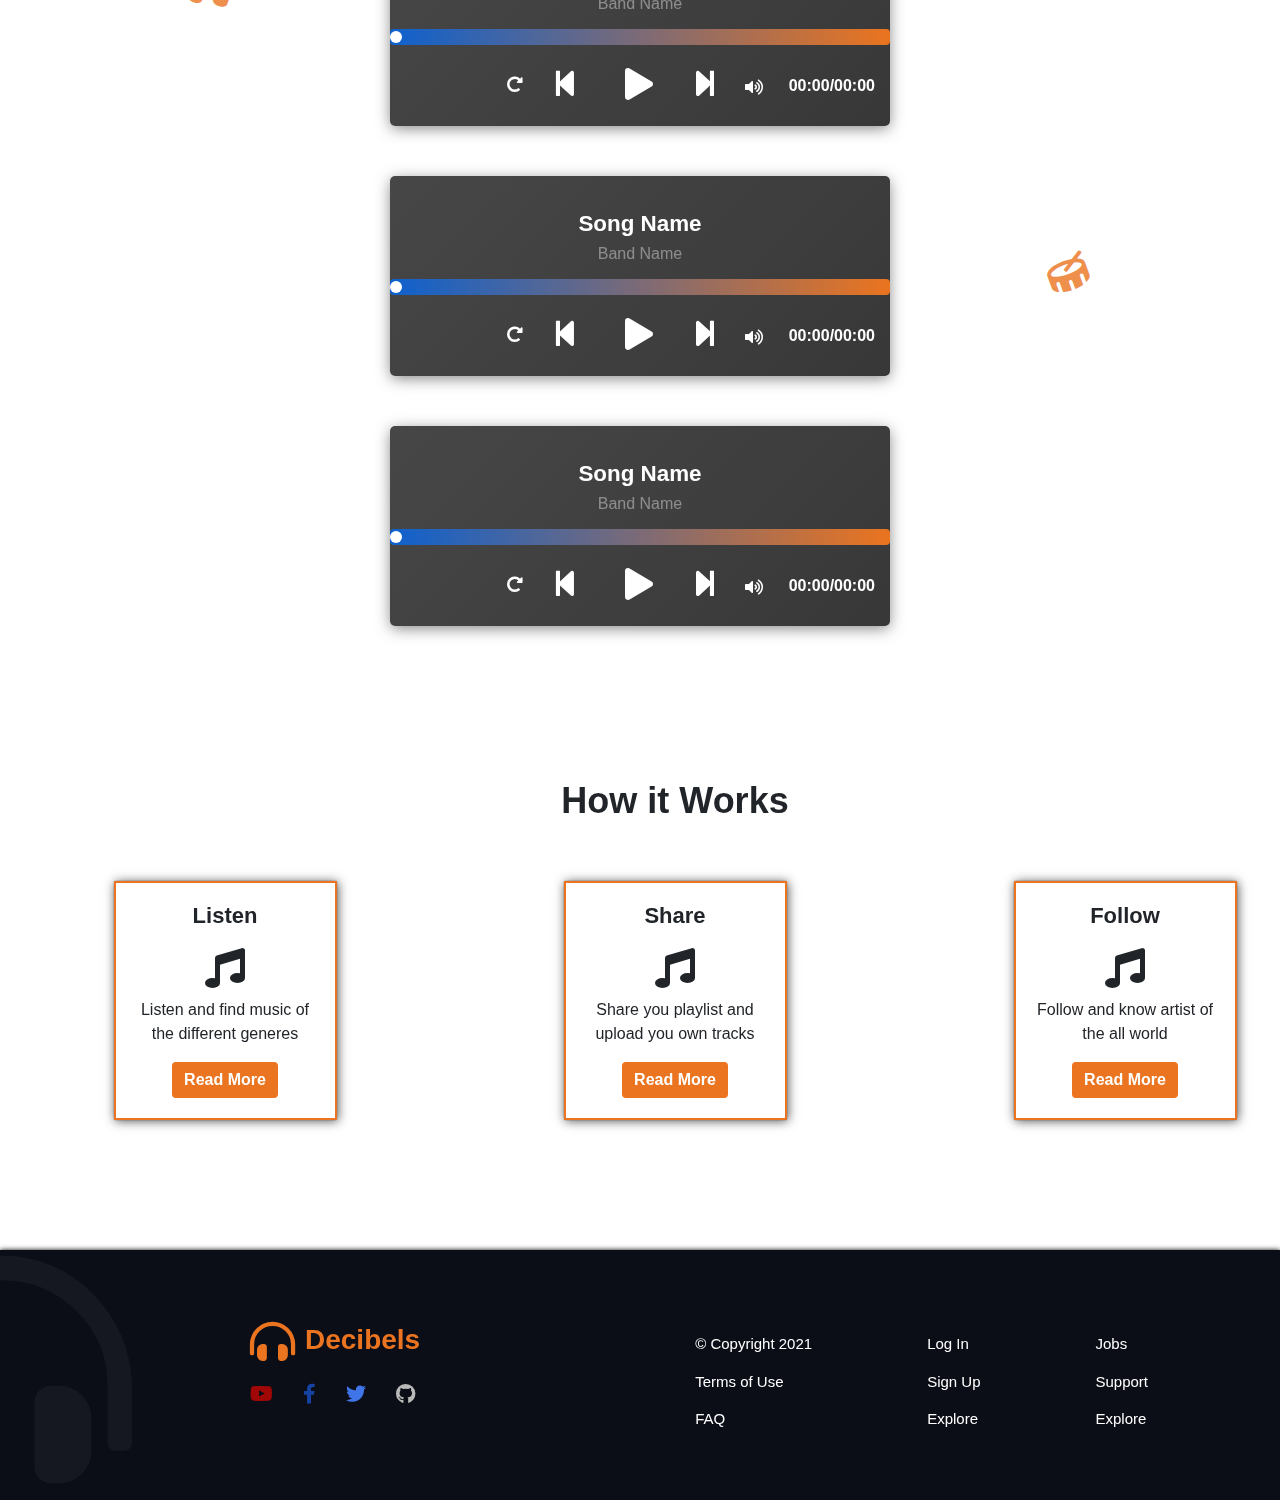
==== commit 71e958c2: "Fixed navegation" ====
--- a/index.html
+++ b/index.html
@@ -24,9 +24,11 @@
     <!-------------------------- HEADER -------------------------->
     <header>
 
-        <!-------------------- NAVEGATION -------------------->
-        <nav id="nav">
-
+      <input type="checkbox" id="check">
+      <label for="check" class="checkbtn"><i class="fas fa-bars"></i></label>
+      <!-------------------- NAVEGATION -------------------->
+      <nav class="nav" id="nav">
+        
         <!-------------------- LOGO -------------------->
         <div class="logo">
             <a href="index.html"><i id="logoImg" class="fas fa-headphones-alt"></i></a>
@@ -34,43 +36,41 @@
         </div>
 
         <!-------------------- NAV LINKS -------------------->
-          <ul class="navLinks" id="navLinks">
-            <li><a href="#">Home</a></li>
-            <li><a href="#">Discover</a></li>
-            <li><a href="#">Playlist</a></li>
-            <li><a href="#">Upload</a></li>
-
-            <div class="search">
-              <input class="form-control me-2" id="searchBar" type="search" placeholder="Search" aria-label="Search">
-              <ul id="searchOptions">
-                  <button style="background-color: rgb(248, 234, 109);"><i class="fas fa-bolt"></i> Electro</button>
-                  <button style="background-color: rgb(238, 152, 39);"><i class="fas fa-leaf"></i> Ambient</button>
-                  <button style="background-color: rgb(214, 29, 29);"><i class="fas fa-drum"></i> Rap</button>
-                  <button style="background-color: rgb(223, 55, 147);"><i class="fas fa-compact-disc"></i> Pop</button>
-                  <button style="background-color: rgb(184, 38, 228);"><i class="fas fa-guitar"></i> Rock</button>
-                  <button style="background-color: rgb(37, 126, 228);"><i class="fas fa-skull"></i> Metal</button>
-              </ul>
-            </div>
+        <ul class="navLinks" id="navLinks">
+          <li><a href="#">Home</a></li>
+          <li><a href="#">Discover</a></li>
+          <li><a href="#">Playlist</a></li>
+          <li><a href="#">Upload</a></li>
+
+          <div class="search">
+            <input class="form-control me-2" id="searchBar" type="search" placeholder="Search" aria-label="Search">
+
+            <ul id="searchOptions">
+              <button style="background-color: rgb(248, 234, 109);"><i class="fas fa-bolt"></i> Electro</button>
+              <button style="background-color: rgb(238, 152, 39);"><i class="fas fa-leaf"></i> Ambient</button>
+              <button style="background-color: rgb(214, 29, 29);"><i class="fas fa-drum"></i> Rap</button>
+              <button style="background-color: rgb(223, 55, 147);"><i class="fas fa-compact-disc"></i> Pop</button>
+              <button style="background-color: rgb(184, 38, 228);"><i class="fas fa-guitar"></i> Rock</button>
+              <button style="background-color: rgb(37, 126, 228);"><i class="fas fa-skull"></i> Metal</button>
+            </ul>
 
             <button class="btn btn-outline-warning" id="searchIcon" type="submit">
               <i class="fas fa-search" style="color: #fff;"></i>
             </button>
-
-          </ul>
+          </div>
+        </ul>
 
         <!-------------------- LOGIN BUTTONS -------------------->
         <div class="navBtn" id="navBtn">
-            <button type="button" class="btn btn-secondary" id="signUp" data-bs-toggle="modal" data-bs-target="#staticBackdrop">
-              Sign Up
-            </button>
-            <button type="button" class="btn btn-secondary" id="logIn" data-bs-toggle="modal" data-bs-target="#staticBackdrop">
-              Log In
-            </button>
-        </div>
-
-        <button class="hamburger" id="hamburger"><i class="fas fa-bars"></i></button>
-
-        </nav>
+          <button type="button" class="btn btn-secondary" id="signUp" data-bs-toggle="modal" data-bs-target="#staticBackdrop">
+            Sign Up
+          </button>
+          <button type="button" class="btn btn-secondary" id="logIn" data-bs-toggle="modal" data-bs-target="#staticBackdrop">
+            Log In
+          </button>
+        </div>
+      </nav>
+      
     </header>
 
     <!-------------------------- MAIN CONTENT -------------------------->
@@ -213,32 +213,6 @@
         </div>
       </div>
     </footer>
-
-
-    <!-- FIREBASE -->
-    <!-- <script src="https://www.gstatic.com/firebasejs/8.3.3/firebase-app.js"></script>
-    <script src="https://www.gstatic.com/firebasejs/8.3.3/firebase-auth.js"></script>
-    <script src="https://www.gstatic.com/firebasejs/8.3.3/firebase-firestore.js"></script>
-
-    <script src="https://www.gstatic.com/firebasejs/8.3.3/firebase-analytics.js"></script>
-
-    <script>
-      var firebaseConfig = {
-        apiKey: "AIzaSyCgIXWF93apX6no1WF2K9ArPbnM0ftIBzQ",
-        authDomain: "decibels-85767.firebaseapp.com",
-        projectId: "decibels-85767",
-        storageBucket: "decibels-85767.appspot.com",
-        messagingSenderId: "372223922058",
-        appId: "1:372223922058:web:ef8a61bb9c51651488c273",
-        measurementId: "G-VT9ZLDH1GS"
-      };
-      // Initialize Firebase
-      firebase.initializeApp(firebaseConfig);
-      const auth = firebase.auth();
-      const db = firebase.firestore();
-      firebase.analytics();
-    </script>
- -->
  
     <script src="./js/index.js"></script>
 
--- a/css/index.css
+++ b/css/index.css
@@ -1,5 +1,5 @@
 * {
-  font-family: 'Roboto', sans-serif;
+  font-family: "Roboto", sans-serif;
 }
 
 html {
@@ -7,14 +7,14 @@
 }
 
 ::-webkit-scrollbar {
-  width: .60rem;
-  background-color: #bebebe;
+  width: 0.6rem;
+  background-color: rgb(190, 190, 190);
   border-radius: 0;
 }
 
 ::-webkit-scrollbar-thumb {
   background-color: #EA741F;
-  border-radius: .2rem;
+  border-radius: 0.2rem;
 }
 
 ::-webkit-scrollbar-thumb:hover {
@@ -23,81 +23,70 @@
 
 /* -------------------------------------------------- NAVEGATION --------------------------------------------------*/
 header {
+  background: #0B0D17;
   position: fixed;
-  width: 100vw;
+  width: 100%;
   height: 72px;
   z-index: 99;
 }
-
+header #check {
+  display: none;
+}
+header .checkbtn {
+  display: none;
+  font-size: 30px;
+  color: #fff;
+  padding-bottom: 20px;
+  cursor: pointer;
+}
 header nav {
-  position: absolute;
+  display: flex;
+  justify-content: space-around;
+  align-items: center;
   background: #0B0D17;
-  left: 0%;
-  right: 0%;
-  top: 0%;
-  bottom: 0%;
   box-shadow: 0px 0px 5px 0px #000;
   /* -------------------------------------------------- SEARCH BAR --------------------------------------------------*/
 }
-
 header nav .logo {
-  position: absolute;
   width: 100px;
   height: 30px;
-  left: 165px;
-  top: calc(50% - 28px/2);
-}
-
+  display: flex;
+  justify-content: center;
+  gap: 10px;
+}
 header nav #logoName {
-  position: absolute;
   font-size: 24px;
   font-weight: bolder;
-  left: 40%;
-  right: 0%;
-  top: 10%;
-  bottom: 10%;
-}
-
+}
 header nav #logoName a {
   color: #EA741F;
   text-decoration: none;
 }
-
 header nav #logoImg {
-  position: absolute;
   color: #EA741F;
   font-size: 30px;
-  left: 0%;
-  right: 73.33%;
-  top: 0%;
-  bottom: 0%;
-}
-
+}
 header nav .navLinks {
   color: #FFFFFF;
   list-style: none;
   font-weight: bolder;
   display: flex;
   flex-direction: row;
-  justify-content: center;
-  align-items: center;
-  margin-top: 1.1%;
-}
-
+  justify-content: space-around;
+  align-items: center;
+  margin-top: 1%;
+}
 header nav .navLinks li {
-  margin-right: 0px;
-}
-
+  padding: 0 30px 0 0;
+}
 header nav .navLinks a {
   color: #FFFFFF;
-  margin: 0 20px 0 20px;
-}
-
+}
 header nav .search {
+  display: flex;
   position: relative;
   margin: 0 0 0 10px;
 }
-
 header nav #searchOptions {
   position: absolute;
   display: none;
@@ -107,42 +96,26 @@
   background-color: gray;
   padding: 0;
 }
-
 header nav #searchOptions button {
   width: 100%;
   border: 1px solid #fff;
-  background-color: #4981c2;
-}
-
+  background-color: rgb(73, 129, 194);
+}
 header nav #searchOptions button:hover {
-  opacity: .5;
-}
-
+  opacity: 0.5;
+}
 header nav #searchBar {
   border-bottom-right-radius: 0px;
   border-top-right-radius: 0px;
   border: none;
 }
-
 header nav #searchIcon {
   border-radius: 0;
   border: 1px #FFFFFF solid;
 }
-
 header nav #searchIcon:hover {
   background-color: #EA741F;
 }
-
-header nav .navBtn {
-  position: absolute;
-  display: flex;
-  flex-direction: row;
-  align-items: flex-start;
-  padding: 0px;
-  right: 80px;
-  top: calc(50% - 40px/2);
-}
-
 header nav .navBtn button {
   width: 90px;
   height: 40px;
@@ -152,15 +125,10 @@
   border: none;
   background-color: #EA741F;
 }
-
 header nav .navBtn button:hover {
   background-color: #c75d12;
   color: #000000;
-  transition: .5s;
-}
-
-header nav .hamburger {
-  display: none;
+  transition: 0.5s;
 }
 
 /* -------------------------------------------------- CONTENT --------------------------------------------------*/
@@ -175,49 +143,57 @@
   /* -------------------------------------------------- MUSIC --------------------------------------------------*/
   /* -------------------------------------------------- FEACTURES --------------------------------------------------*/
 }
-
 .content h5 {
   margin-left: 40%;
 }
-
 .content #googleBtn, .content #googleRegister {
-  background-color: #afafaf;
+  background-color: rgb(175, 175, 175);
   color: gold;
   border: none;
 }
-
 .content #microBtn, .content #microRegister {
-  background-color: #afafaf;
-  color: #1e5de4;
+  background-color: rgb(175, 175, 175);
+  color: rgb(30, 93, 228);
   border: none;
 }
-
 .content #appleBtn, .content #appleRegister {
-  background-color: #afafaf;
-  color: #b81111;
+  background-color: rgb(175, 175, 175);
+  color: rgb(184, 17, 17);
   border: none;
 }
-
 .content #closeBtnForm {
   border-radius: 1px;
-  background-color: #a01c1c;
+  background-color: rgb(160, 28, 28);
   color: #fff;
   border: none;
 }
-
 .content .icon {
   position: absolute;
   color: #EA741F;
   font-size: 40px;
-  opacity: .8;
+  opacity: 0.8;
   z-index: -10;
-  animation: pulse 3s ease-in-out infinite;
-}
-
+  -webkit-animation: pulse 3s ease-in-out infinite;
+          animation: pulse 3s ease-in-out infinite;
+}
+@-webkit-keyframes pulse {
+  0% {
+    transform: scale(1);
+    opacity: 0.5;
+  }
+  50% {
+    transform: scale(1.3);
+    opacity: 1;
+  }
+  100% {
+    transform: scale(1);
+    opacity: 0.5;
+  }
+}
 @keyframes pulse {
   0% {
     transform: scale(1);
-    opacity: .5;
+    opacity: 0.5;
   }
   50% {
     transform: scale(1.3);
@@ -225,25 +201,23 @@
   }
   100% {
     transform: scale(1);
-    opacity: .5;
-  }
-}
-
+    opacity: 0.5;
+  }
+}
 .content #icon1 {
   font-size: 50px;
   transform: rotate(15deg);
   top: 17%;
   right: 10%;
-  animation: none;
-}
-
+  -webkit-animation: none;
+          animation: none;
+}
 .content #icon2 {
   transform: rotate(15deg);
   transform: rotateY(180deg);
   top: 5%;
   left: 10%;
 }
-
 .content #img1 {
   position: absolute;
   color: #EA741F;
@@ -254,28 +228,23 @@
   top: -1.5%;
   right: -6%;
 }
-
 .content h2 {
   font-size: 36px;
   font-weight: bolder;
 }
-
 .content .intro {
   position: relative;
   width: 100vw;
   height: 700px;
-  /* border: 3px blue solid; */
   display: flex;
   justify-content: center;
   align-items: center;
   gap: 40px;
 }
-
 .content .intro .firstContent h2 {
   font-size: 45px;
   font-weight: bolder;
 }
-
 .content .intro .firstContent button {
   width: 175px;
   height: 50px;
@@ -284,13 +253,11 @@
   background-color: #EA741F;
   box-shadow: 0px 0px 3px 0px #000000;
 }
-
 .content .intro .firstContent button:hover {
   background-color: #c75d12;
   color: #000000;
-  transition: .5s;
-}
-
+  transition: 0.5s;
+}
 .content .grid {
   width: 35%;
   height: 470px;
@@ -300,28 +267,24 @@
   grid-template-rows: repeat(2, 0.3fr);
   grid-gap: 10px;
 }
-
 .content .grid img {
   width: 100%;
   height: 100%;
-  object-fit: cover;
+  -o-object-fit: cover;
+     object-fit: cover;
   cursor: pointer;
 }
-
 .content .grid img:hover {
-  opacity: .75;
-}
-
+  opacity: 0.75;
+}
 .content .grid img:first-child {
   grid-column: 1/3;
   grid-row: 1/3;
 }
-
 .content .grid img:nth-child(4) {
   height: 50%;
   grid-column: span 3;
 }
-
 .content .artist {
   position: relative;
   display: flex;
@@ -331,7 +294,6 @@
   height: 700px;
   /* border: 3px red solid; */
 }
-
 .content .artist #img2 {
   position: absolute;
   color: #EA741F;
@@ -342,13 +304,11 @@
   left: -10%;
   z-index: -10;
 }
-
 .content .artist #icon3 {
   font-size: 50px;
   top: 35%;
   right: 10%;
 }
-
 .content .artist .artistGrid {
   width: auto;
   height: 400px;
@@ -357,7 +317,6 @@
   grid-template-rows: repeat(2, 1fr);
   grid-gap: 10px;
 }
-
 .content .artist .artistGrid .artistPicture {
   font-weight: bolder;
   color: #000000;
@@ -367,55 +326,47 @@
   justify-content: center;
   align-items: center;
 }
-
 .content .artist .artistGrid .artistPicture h6 {
   font-weight: bold;
   margin-top: 3px;
 }
-
 .content .artist .artistGrid .artistPicture img {
   width: 150px;
   height: 150px;
   cursor: pointer;
   box-shadow: 0px 0px 5px 0px #000000;
 }
-
 .content .artist .artistGrid .artistPicture img:hover {
-  opacity: .75;
-}
-
+  opacity: 0.75;
+}
 .content .artist .artistGrid .artistPicture .miniBtn {
   display: flex;
   gap: 10px;
   cursor: pointer;
 }
-
 .content .artist .artistGrid .artistPicture .miniBtn i:hover {
   color: #EA741F;
-  transition: .5;
-}
-
+  transition: 0.5;
+}
 .content .musicSection {
   display: flex;
   flex-direction: column;
+  justify-content: center;
   align-items: center;
   width: 100vw;
   height: 850px;
   gap: 50px;
 }
-
 .content .musicSection #icon4 {
   transform: rotate(20deg);
   top: 55%;
   left: 15%;
 }
-
 .content .musicSection #icon5 {
   transform: rotate(-20deg);
   top: 65%;
   right: 15%;
 }
-
 .content .musicSection .music {
   color: white;
   height: 200px;
@@ -427,54 +378,39 @@
   overflow: hidden;
   box-shadow: 0px 3px 15px -1px rgba(0, 0, 0, 0.5);
 }
-
 .content .musicSection .music .overlay {
   position: absolute;
   height: calc(100% + 1px);
   width: calc(100% + 1px);
-  z-index: 2;
-  background: -moz-linear-gradient(-45deg, #333 0%, #222 100%);
-  /* FF3.6-15 */
-  background: -webkit-linear-gradient(-45deg, #333 0%, #222 100%);
-  /* Chrome10-25,Safari5.1-6 */
-  background: linear-gradient(135deg, #333 0%, #222 100%);
-  /* W3C, IE10+, FF16+, Chrome26+, Opera12+, Safari7+ */
-  opacity: .9;
-}
-
+  z-index: 2; /* FF3.6-15 */ /* Chrome10-25,Safari5.1-6 */
+  background: linear-gradient(135deg, #333 0%, #222 100%); /* W3C, IE10+, FF16+, Chrome26+, Opera12+, Safari7+ */
+  opacity: 0.9;
+}
 .content .musicSection .music .musicContent {
   text-align: center;
   position: relative;
   z-index: 3;
 }
-
 .content .musicSection .music .musicContent h2 {
   font-size: 1.4em;
   margin: 35px 0 0 0;
   font-weight: 600;
 }
-
 .content .musicSection .music .musicContent h3 {
   margin: 7px 0 15px 0;
   font-size: 1em;
-  opacity: .4;
-}
-
+  opacity: 0.4;
+}
 .content .musicSection .music .musicContent .progress {
   margin: 0 0 15px 0;
 }
-
 .content .musicSection .music .musicContent .progress input {
-  width: 100%;
-  background: -moz-linear-gradient(left, #0e61ce 0%, #EA741F 100%);
-  /*#3498db FF3.6-15 */
-  background: -webkit-linear-gradient(left, #0e61ce 0%, #EA741F 100%);
-  /* Chrome10-25,Safari5.1-6 */
-  background: linear-gradient(to right, #0e61ce 0%, #EA741F 100%);
-  /* W3C, IE10+, FF16+, Chrome26+, Opera12+, Safari7+ */
-  appearance: none;
-}
-
+  width: 100%; /*#3498db FF3.6-15 */ /* Chrome10-25,Safari5.1-6 */
+  background: linear-gradient(to right, #0e61ce 0%, #EA741F 100%); /* W3C, IE10+, FF16+, Chrome26+, Opera12+, Safari7+ */
+  -webkit-appearance: none;
+     -moz-appearance: none;
+          appearance: none;
+}
 .content .musicSection .music .musicContent .progress input::-webkit-slider-thumb {
   -webkit-appearance: none;
   height: 12px;
@@ -483,83 +419,67 @@
   background: #ffffff;
   cursor: pointer;
 }
-
 .content .musicSection .music .musicContent .musicControls {
   height: 50px;
   display: flex;
   align-items: center;
   justify-content: center;
 }
-
 .content .musicSection .music .musicContent .musicControls .musicColumn {
   float: left;
-  margin-left: .75em;
-}
-
+  margin-left: 0.75em;
+}
 .content .musicSection .music .musicContent .musicControls .musicColumn:nth-child(1) {
   position: absolute;
   left: 20%;
 }
-
 .content .musicSection .music .musicContent .musicControls .musicColumn:nth-child(2) {
   font-size: 1.8em;
   position: absolute;
   left: 27%;
 }
-
 .content .musicSection .music .musicContent .musicControls .musicColumn:nth-child(5) {
   font-size: 1.8em;
   position: absolute;
   left: 55%;
 }
-
 .content .musicSection .music .musicContent .musicControls .musicColumn:nth-child(3) {
   font-size: 2em;
   position: absolute;
   left: 40%;
 }
-
 .content .musicSection .music .musicContent .musicControls .musicColumn:nth-child(4) {
   font-size: 2em;
   position: absolute;
   left: 40%;
-  /* color: #9b59b6; */
-}
-
+}
 .content .musicSection .music .musicContent .musicControls .musicColumn i {
   margin: 0 5px;
   cursor: pointer;
 }
-
 .content .musicSection .music .musicContent .musicControls .musicColumn .musicVolume {
   display: flex;
   flex-direction: column;
 }
-
 .content .musicSection .music .musicContent .musicControls .musicColumn .musicVolume:hover > #volume1 {
   display: block;
 }
-
 .content .musicSection .music .musicContent .musicControls .musicColumn .musicVolume:hover > #volume2 {
   display: block;
 }
-
 .content .musicSection .music .musicContent .musicControls .musicColumn .musicVolume:hover > #volume3 {
   display: block;
 }
-
 .content .musicSection .music .musicContent .musicControls .musicColumn .musicVolume #volumeMusic1, .content .musicSection .music .musicContent .musicControls .musicColumn .musicVolume #volumeMusic2, .content .musicSection .music .musicContent .musicControls .musicColumn .musicVolume #volumeMusic3 {
   position: absolute;
   bottom: 10%;
   left: 70%;
 }
-
 .content .musicSection .music .musicContent .musicControls .musicColumn .musicVolume #muteMusic1, .content .musicSection .music .musicContent .musicControls .musicColumn .musicVolume #muteMusic2, .content .musicSection .music .musicContent .musicControls .musicColumn .musicVolume #muteMusic3 {
   position: absolute;
   bottom: 10%;
   left: 70%;
 }
-
 .content .musicSection .music .musicContent .musicControls .musicColumn .musicVolume #volume1, .content .musicSection .music .musicContent .musicControls .musicColumn .musicVolume #volume2, .content .musicSection .music .musicContent .musicControls .musicColumn .musicVolume #volume3 {
   position: absolute;
   bottom: 58%;
@@ -567,11 +487,9 @@
   display: none;
   transform: rotate(-90deg);
 }
-
 .content .musicSection .music .musicContent .musicControls .musicColumn:hover {
   color: #EA741F;
 }
-
 .content .musicSection .music .musicContent .musicControls .musicTime {
   display: flex;
   font-weight: bolder;
@@ -580,62 +498,53 @@
   right: 3%;
   bottom: -3%;
 }
-
 .content .feactures {
+  display: flex;
+  flex-direction: column;
+  flex-wrap: wrap;
+  justify-content: center;
+  align-items: center;
+  gap: 50px;
+  width: 100vw;
+  height: 600px;
+}
+.content .feactures .elements {
+  display: flex;
+}
+.content .feactures .elements .element {
+  width: 450px;
+  display: flex;
+  justify-content: center;
+  align-items: center;
+}
+.content .feactures .elements .element .card-body {
   display: flex;
   flex-direction: column;
   justify-content: center;
   align-items: center;
-  width: 100vw;
-  height: 600px;
-  /* border: 3px green solid; */
-}
-
-.content .feactures .elements {
-  display: flex;
-  margin-top: 50px;
-}
-
-.content .feactures .elements .element {
-  width: 450px;
-  display: flex;
-  justify-content: center;
-  align-items: center;
-}
-
-.content .feactures .elements .element .card-body {
-  display: flex;
-  flex-direction: column;
-  justify-content: center;
-  align-items: center;
   text-align: center;
   border: 2px #EA741F solid;
-  box-shadow: 1px 1px 10px #555555;
-}
-
+  box-shadow: 1px 1px 10px rgb(85, 85, 85);
+}
 .content .feactures .elements .element h6 {
   font-size: 22px;
   font-weight: bolder;
 }
-
 .content .feactures .elements .element i {
   font-size: 40px;
   margin: 10px 0 10px 0;
 }
-
 .content .feactures .elements .element a {
   background-color: #EA741F;
   font-weight: bolder;
   color: #FFFFFF;
   border: none;
 }
-
 .content .feactures .elements .element a:hover {
   background-color: #c75d12;
   color: #000000;
-  transition: .5s;
-}
-
+  transition: 0.5s;
+}
 .content .feactures #img3 {
   position: absolute;
   color: #EA741F;
@@ -653,144 +562,105 @@
   position: relative;
   bottom: 0%;
 }
-
 footer .foot {
   display: flex;
   background: #0B0D17;
-  width: 100vw;
+  width: 100%;
   height: 250px;
   gap: 10em;
   box-shadow: 0px 0px 5px 0px #000;
 }
-
 footer .foot #icon6 {
   position: absolute;
-  color: #ffffff0c;
+  color: rgba(255, 255, 255, 0.0470588235);
   font-size: 260px;
   bottom: 0%;
   left: -10%;
   z-index: 1;
 }
-
 footer .foot .brand {
   display: flex;
   flex-direction: column;
 }
-
 footer .foot .brand .logoFooter {
   display: flex;
   align-items: center;
   gap: 10px;
   margin: 50px 0 0 250px;
 }
-
 footer .foot .brand #logoFoot {
   color: #EA741F;
   font-size: 45px;
 }
-
 footer .foot .brand #logoFoot a {
   font-size: 28px;
   font-weight: bolder;
   color: #EA741F;
   text-decoration: none;
 }
-
 footer .foot .social {
   margin-left: 210px;
 }
-
 footer .foot .social ul {
   display: flex;
   gap: 30px;
   list-style: none;
 }
-
 footer .foot .social i {
   font-size: 20px;
 }
-
 footer .foot .info {
   display: flex;
   justify-content: center;
   align-items: center;
 }
-
 footer .foot .info ul {
   list-style: none;
   font-size: 15px;
   margin-top: 3em;
   margin-left: 5em;
 }
-
 footer .foot .info li {
   margin-bottom: 15px;
 }
-
 footer .foot .info a {
   color: #FFFFFF;
 }
-
 footer .foot .info a:hover {
   color: #a5a5a5;
-  transition: .5s;
+  transition: 0.5s;
 }
 
-/* -------------------------------------------------- WIDTH 1240 PX --------------------------------------------------*/
-@media only screen and (min-width: 1240px) {
-  header nav .logo {
-    left: 100px;
-  }
-  header nav .navLinks li {
-    margin-right: 12px;
-  }
-  header nav .navBtn {
-    right: 40px;
-  }
-}
-
-/* -------------------------------------------------- MOBIL NAVEGATION --------------------------------------------------*/
-@media only screen and (max-width: 1120px) {
-  header nav {
-    background-color: #0B0D17;
-  }
-  header nav .hamburger {
+/* -------------------------------------------------- WIDTH 1024 PX --------------------------------------------------*/
+@media only screen and (max-width: 1024px) {
+  header .checkbtn {
     display: block;
     width: 40px;
     height: 40px;
     border: 0;
-    background-color: #EA741F;
-    color: #FFFFFF;
+    margin: 10px 0 0 20px;
+    color: #EA741F;
     font-size: 30px;
-    position: absolute;
-    right: 8%;
-    top: 20%;
+  }
+  header #check:checked ~ nav {
+    left: 0;
+  }
+  header nav {
+    flex-direction: column;
+    justify-content: center;
+    gap: 25px;
+    position: fixed;
+    width: 70%;
+    height: 100vh;
+    top: 80px;
+    left: -100%;
+    text-align: center;
+    transition: all 0.5;
   }
   header nav .navLinks {
-    display: none;
-    background-color: #0B0D17;
-  }
-  header nav .navLinks li {
-    margin-top: 10px;
-  }
-  header nav .search {
-    margin: 10px 0 15px 0;
-  }
-  header nav .search #searchBar {
-    width: 200px;
-  }
-  header nav .navBtn {
-    display: none;
-    right: 76%;
-    top: 197px;
-  }
-  header nav .logo {
-    display: none;
-  }
-}
-
-/* -------------------------------------------------- WIDTH 1024 PX --------------------------------------------------*/
-@media only screen and (max-width: 1024px) {
+    flex-direction: column;
+    gap: 50px;
+  }
   .content #img1 {
     position: absolute;
     top: -3%;
@@ -811,7 +681,6 @@
     bottom: -4%;
   }
 }
-
 /* -------------------------------------------------- WIDTH 768 PX --------------------------------------------------*/
 @media only screen and (max-width: 768px) {
   .content .intro {
@@ -844,12 +713,11 @@
     grid-gap: 10px;
   }
   .content .feactures {
-    margin-top: 280px;
+    margin-top: 100px;
     margin-bottom: 20px;
   }
   .content .feactures .elements {
-    flex-direction: column;
-    margin-top: 50px;
+    margin-top: 0px;
   }
   .content .feactures .elements .element {
     margin-bottom: 20px;
@@ -860,13 +728,13 @@
     justify-content: center;
     align-items: center;
     background: #0B0D17;
-    width: 100vw;
+    width: 100%;
     height: 350px;
     gap: 1em;
   }
   footer .foot #icon6 {
     position: absolute;
-    color: #ffffff0c;
+    color: rgba(255, 255, 255, 0.0470588235);
     font-size: 260px;
     bottom: 0%;
     left: -20%;
@@ -922,10 +790,9 @@
   }
   footer .foot .info a:hover {
     color: #a5a5a5;
-    transition: .5s;
-  }
-}
-
+    transition: 0.5s;
+  }
+}
 /* -------------------------------------------------- WIDTH 425 PX --------------------------------------------------*/
 @media only screen and (max-width: 425px) {
   .content {
@@ -994,14 +861,9 @@
     position: absolute;
     height: calc(100% + 1px);
     width: calc(100% + 1px);
-    z-index: 2;
-    background: -moz-linear-gradient(-45deg, #333 0%, #222 100%);
-    /* FF3.6-15 */
-    background: -webkit-linear-gradient(-45deg, #333 0%, #222 100%);
-    /* Chrome10-25,Safari5.1-6 */
-    background: linear-gradient(135deg, #333 0%, #222 100%);
-    /* W3C, IE10+, FF16+, Chrome26+, Opera12+, Safari7+ */
-    opacity: .9;
+    z-index: 2; /* FF3.6-15 */ /* Chrome10-25,Safari5.1-6 */
+    background: linear-gradient(135deg, #333 0%, #222 100%); /* W3C, IE10+, FF16+, Chrome26+, Opera12+, Safari7+ */
+    opacity: 0.9;
   }
   .content .musicSection .music .musicContent {
     text-align: center;
@@ -1016,20 +878,17 @@
   .content .musicSection .music .musicContent h3 {
     margin: 7px 0 15px 0;
     font-size: 1em;
-    opacity: .4;
+    opacity: 0.4;
   }
   .content .musicSection .music .musicContent .progress {
     margin: 0 0 15px 0;
   }
   .content .musicSection .music .musicContent .progress input {
-    width: 100%;
-    background: -moz-linear-gradient(left, #0e61ce 0%, #EA741F 100%);
-    /*#3498db FF3.6-15 */
-    background: -webkit-linear-gradient(left, #0e61ce 0%, #EA741F 100%);
-    /* Chrome10-25,Safari5.1-6 */
-    background: linear-gradient(to right, #0e61ce 0%, #EA741F 100%);
-    /* W3C, IE10+, FF16+, Chrome26+, Opera12+, Safari7+ */
-    appearance: none;
+    width: 100%; /*#3498db FF3.6-15 */ /* Chrome10-25,Safari5.1-6 */
+    background: linear-gradient(to right, #0e61ce 0%, #EA741F 100%); /* W3C, IE10+, FF16+, Chrome26+, Opera12+, Safari7+ */
+    -webkit-appearance: none;
+       -moz-appearance: none;
+            appearance: none;
   }
   .content .musicSection .music .musicContent .progress input::-webkit-slider-thumb {
     -webkit-appearance: none;
@@ -1047,8 +906,8 @@
   }
   .content .musicSection .music .musicContent .musicControls .musicColumn {
     float: left;
-    margin-left: .75em;
-    margin-top: .75em;
+    margin-left: 0.75em;
+    margin-top: 0.75em;
   }
   .content .musicSection .music .musicContent .musicControls .musicColumn:nth-child(1) {
     position: absolute;
@@ -1121,15 +980,16 @@
     bottom: 15%;
   }
   .content .feactures {
-    margin-top: 280px;
-    margin-bottom: 100%;
+    margin-top: 100px;
+    margin-bottom: 500px;
+    flex-direction: row;
   }
   .content .feactures .elements {
     flex-direction: column;
-    margin-top: 50px;
+    margin-top: 10px;
   }
   .content .feactures .elements .element {
-    margin-bottom: 20px;
+    margin-bottom: 10px;
   }
   footer .foot {
     display: flex;
@@ -1137,13 +997,13 @@
     justify-content: center;
     align-items: center;
     background: #0B0D17;
-    width: 100vw;
+    width: 100%;
     height: 350px;
     gap: 1em;
   }
   footer .foot #icon6 {
     position: absolute;
-    color: #ffffff0c;
+    color: rgba(255, 255, 255, 0.0470588235);
     font-size: 260px;
     bottom: 0%;
     left: -50%;
@@ -1199,7 +1059,6 @@
   }
   footer .foot .info a:hover {
     color: #a5a5a5;
-    transition: .5s;
-  }
-}
-/*# sourceMappingURL=index.css.map */+    transition: 0.5s;
+  }
+}/*# sourceMappingURL=index.css.map */